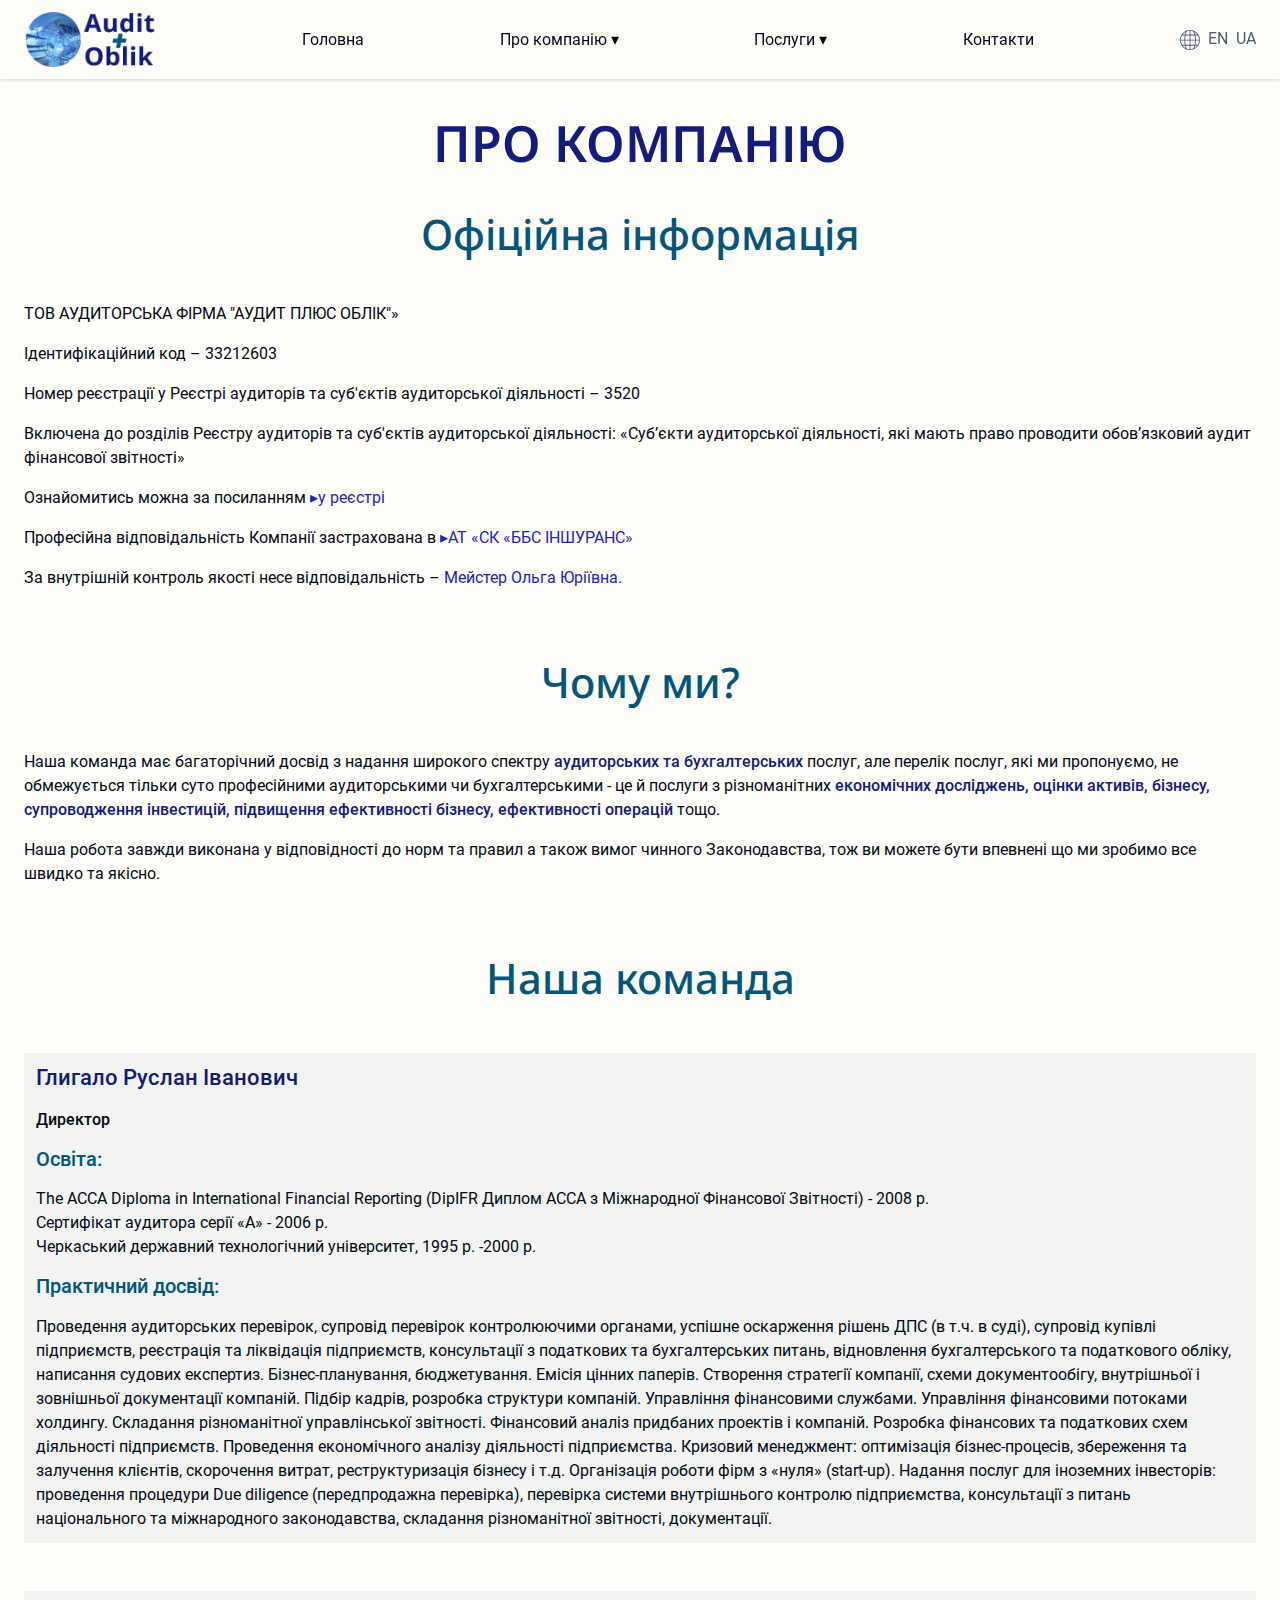
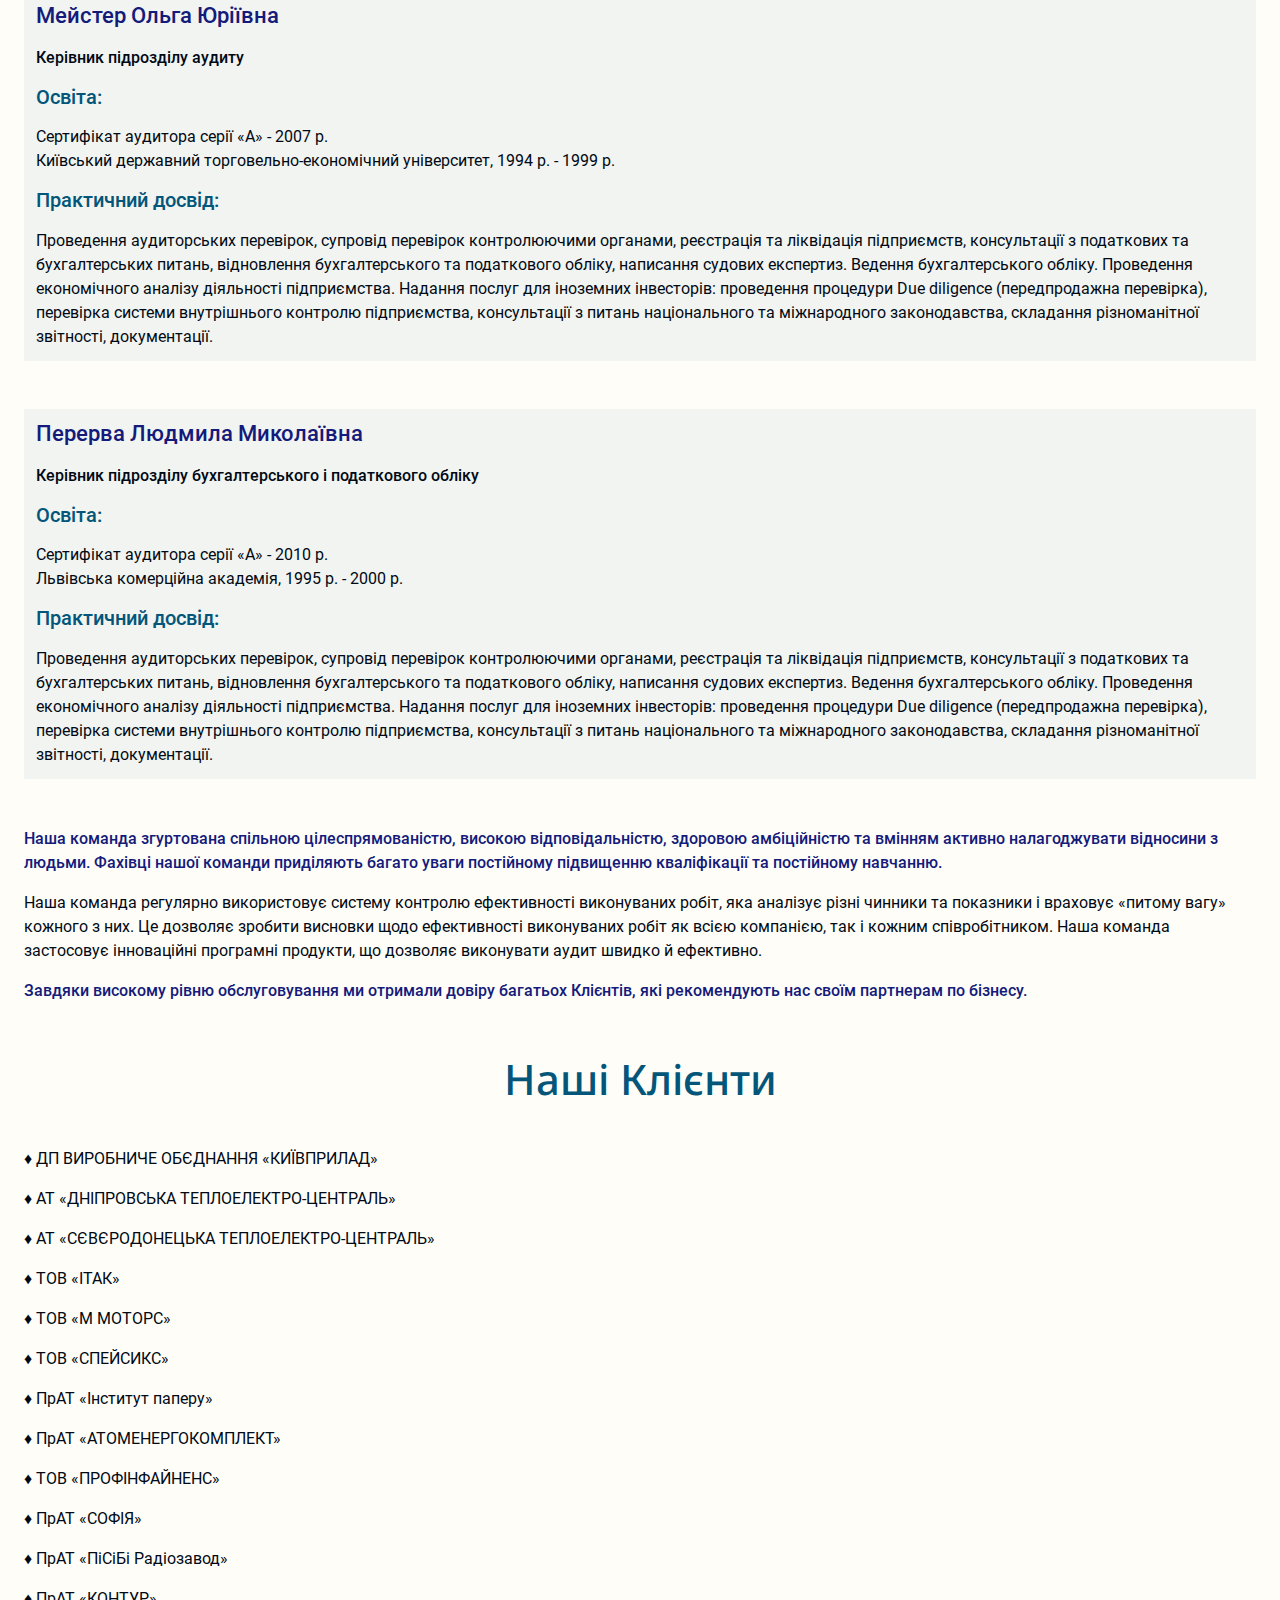
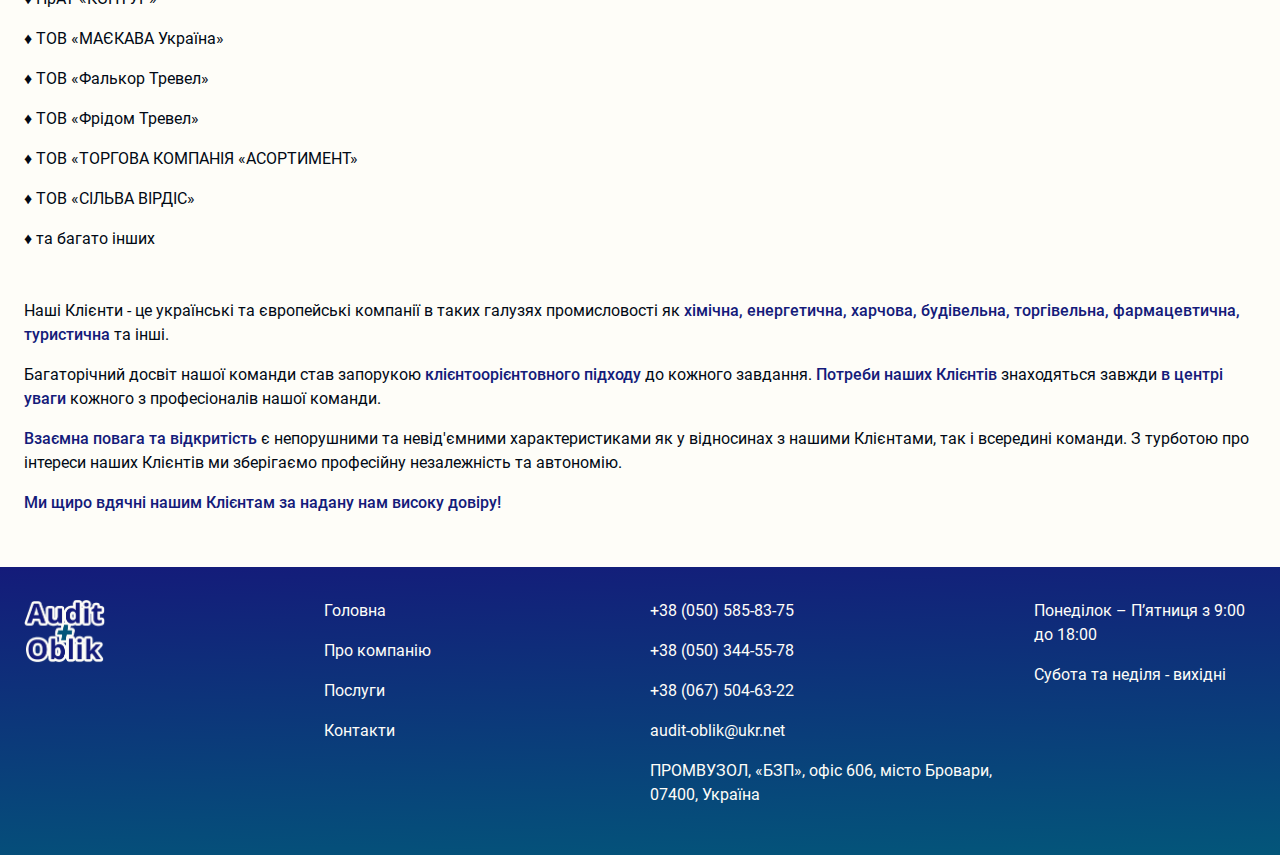
==== company-page.html @ cae389e5 "test" ====
<!DOCTYPE html>
<html lang="uk">

<head>
  <meta charset="UTF-8">
  <meta name="viewport" content="width=device-width, initial-scale=1.0">
  <title>Audit Plus Oblik</title>
  <!-- Styles -->
  <link rel="icon" type="image/png" href="favicon-96x96.png" sizes="96x96">
  <link rel="icon" type="image/svg+xml" href="favicon.svg">
  <link rel="shortcut icon" href="favicon.ico">
  <link rel="apple-touch-icon" sizes="180x180" href="apple-touch-icon.png">
  <link rel="manifest" href="site.webmanifest">
  <link rel="stylesheet" href="./css/main.min.css">
</head>

<body>
  <header class="header">
    <div class="container">
      <div class="header__container">
        <nav class="header__nav">

          <a href="/">
            <img class="header__logo" src="./images/logo.png" alt="Логотип аудиторської компанії">
          </a>

          <ul class="header__menu">
            <li class="header__dropdown"><a class="link" href="index.html">Головна</a></li>
            <li class="header__dropdown"><a class="link" href="company-page.html">Про компанію &blacktriangledown;</a>
              <ul class="header__sub-menu">
                <li class="header__dropdown--level1"><a class="link__sub-menu" href="index.html#whywe-section">Чому
                    ми?</a></li>
                <li class="header__dropdown--level1"><a class="link__sub-menu" href="index.html#team-section">Наша
                    команда</a>
                </li>
                <!-- <li><a href="#">Акредитації та статуси</a></li> -->
                <li class="header__dropdown--level1"><a class="link__sub-menu" href="index.html#customers-section">Наші
                    клієнти</a></li>
                <!-- <li><a href="#">Відгуки</a></li> -->
              </ul>
            </li>
            <li class="header__dropdown"><a class="link" href="index.html#services-section">Послуги
                &blacktriangledown;</a>
              <ul class="header__sub-menu">
                <li class="header__dropdown header__dropdown--level1"><a class="link__sub-menu"
                    href="services-page.html#audit">Аудиторські
                    послуги &blacktriangledown;</a>
                  <ul class="header__sub-menu header__sub-menu--level1">
                    <li class="header__dropdown--level1"><a class="link__sub-menu"
                        href="services-page.html#audit1">Ініціативний аудит</a></li>
                    <li class="header__dropdown--level1"><a class="link__sub-menu"
                        href="services-page.html#audit2">Обов’язковий аудит</a></li>
                    <li class="header__dropdown--level1"><a class="link__sub-menu"
                        href="services-page.html#audit3">Податковий аудит</a></li>
                    <li class="header__dropdown--level1"><a class="link__sub-menu"
                        href="services-page.html#audit4">Огляд
                        фінансової
                        звітності</a></li>
                    <li class="header__dropdown--level1"><a class="link__sub-menu"
                        href="services-page.html#audit5">Завдання з погоджених
                        процедур</a>
                    </li>
                    <li class="header__dropdown--level1"><a class="link__sub-menu"
                        href="services-page.html#audit6">Трансформація за МСФЗ</a>
                    </li>
                    <li class="header__dropdown--level1"><a class="link__sub-menu" href="services-page.html#audit7">DUE
                        DELIGENCE</a></li>
                  </ul>
                </li>
                <li class="header__dropdown header__dropdown--level1"><a class="link__sub-menu"
                    href="services-page.html#related">Супутні
                    послуги</a></li>
                <li class="header__dropdown header__dropdown--level1"><a class="link__sub-menu"
                    href="services-page.html#consulting">Консалтингові
                    послуги &blacktriangledown;</a>
                  <ul class="header__sub-menu header__sub-menu--level1">
                    <li class="header__dropdown--level1"><a class="link__sub-menu"
                        href="services-page.html#consulting1">Управлінський консалтинг</a>
                    </li>
                    <li class="header__dropdown--level1"><a class="link__sub-menu"
                        href="services-page.html#consulting2">Бухгалтерській та податковий
                        консалтинг</a></li>
                  </ul>
                </li>
              </ul>
            </li>
            <li class="header__dropdown"><a class="link" href="index.html#contact-section">Контакти</a></li>
          </ul>
        </nav>
        <div class="header__icons">
          <svg width="20" height="20">
            <use href="./images/icons.svg#icon-earth"> </use>
          </svg>
          <a class="link link__lang" href="#">EN</a>
          <a class="link link__lang" href="#">UA</a>
        </div>
        <button class="header__burger menu-btn-open" type="button">
          <svg width="24" height="24">
            <use href="./images/icons.svg#icon-burger-menu"></use>
          </svg>
        </button>
        <div class="mobile-menu">
          <!-- <img class="mobile-menu__image" src="./images/burger_image-6.png" alt="Бухгалтерські принадлежності"> -->
          <button class="mobile-menu__btn-close menu-btn-close" type="button">
            <svg width="12" height="12">
              <use href="./images/icons.svg#icon-close"></use>
            </svg>
          </button>
          <a href="#">
            <img class="mobile-menu__logo" src="./images/logo.png" alt="Логотип аудиторської компанії">
          </a>
          <div class="mobile-menu__icons">
            <svg width="16" height="16">
              <use href="./images/icons.svg#icon-earth"> </use>
            </svg>
            <a class="link__lang" href="#">EN</a>
            <a class="link__lang" href="#">UA</a>
          </div>
          <ul class="mobile-menu__list">
            <li class="mobile-menu__dropdown"><a class="link__mobile menu-btn-close1" href="index.html">Головна</a></li>
            <!-- <li class="mobile-menu__dropdown"><a class="link__mobile">Про компанію
                &blacktriangledown;</a> </li> -->
            <li class="mobile-menu__dropdown--level1"><a class="link__mobile menu-btn-close2"
                href="company-page.html">Офіційна
                інформація</a></li>
            <li class="mobile-menu__dropdown--level1"><a class="link__mobile menu-btn-close3"
                href="index.html#whywe-section">Чому
                ми?</a></li>
            <li class="mobile-menu__dropdown--level1"><a class="link__mobile menu-btn-close4"
                href="index.html#team-section">Наша
                команда</a></li>
            <!-- <li><a href="#">Акредитації та статуси</a></li> -->
            <li class="mobile-menu__dropdown--level1"><a class="link__mobile menu-btn-close5"
                href="index.html#customers-section">Наші
                клієнти</a></li>
            <!-- <li><a href="#">Відгуки</a></li> -->
            <!-- <li class="mobile-menu__dropdown"><a class="link__mobile">Послуги &blacktriangledown;</a>
            </li> -->
            <li class="mobile-menu__dropdown mobile-menu__dropdown--level1"><a class="link__mobile menu-btn-close6"
                href="index.html#services-section">Наші послуги</a></li>
            <!-- <li class="mobile-menu__dropdown mobile-menu__dropdown--level1"><a class="link__mobile">Аудиторські
                послуги &blacktriangledown;</a>
            </li> -->

            <li class="mobile-menu__dropdown--level1"><a class="link__mobile menu-btn-close7"
                href="services-page.html#audit1">Ініціативний аудит</a>
            </li>
            <li class="mobile-menu__dropdown--level1"><a class="link__mobile menu-btn-close8"
                href="services-page.html#audit2">Обов’язковий аудит</a>
            </li>
            <li class="mobile-menu__dropdown--level1"><a class="link__mobile menu-btn-close9"
                href="services-page.html#audit3">Податковий аудит</a>
            </li>
            <li class="mobile-menu__dropdown--level1"><a class="link__mobile menu-btn-close10"
                href="services-page.html#audit4">Огляд фінансової
                звітності</a>
            </li>
            <li class="mobile-menu__dropdown--level1"><a class="link__mobile menu-btn-close11"
                href="services-page.html#audit5">Завдання з погоджених
                процедур</a>
            </li>
            <li class="mobile-menu__dropdown--level1"><a class="link__mobile menu-btn-close12"
                href="services-page.html#audit6">Трансформація за
                МСФЗ</a>
            </li>
            <li class="mobile-menu__dropdown--level1"><a class="link__mobile menu-btn-close13"
                href="services-page.html#audit7">DUE DELIGENCE</a></li>
            <li class="mobile-menu__dropdown mobile-menu__dropdown--level1"><a class="link__mobile menu-btn-close14"
                href="services-page.html#related">Супутні
                послуги</a></li>
            <!-- <li class="mobile-menu__dropdown mobile-menu__dropdown--level1"><a class="link__mobile">Консалтингові
                послуги &blacktriangledown;</a></li> -->

            <li class="mobile-menu__dropdown--level1"><a class="link__mobile menu-btn-close15"
                href="services-page.html#consulting1">Управлінський
                консалтинг</a>
            </li>
            <li class="mobile-menu__dropdown--level1"><a class="link__mobile menu-btn-close16"
                href="services-page.html#consulting2">Бухгалтерській та
                податковий
                консалтинг</a></li>
            <li class="mobile-menu__dropdown"><a class="link__mobile menu-btn-close17"
                href="index.html#contact-section">Контакти</a>
            </li>
            <!-- <li class="mobile-menu__image-container ">
              <img class="mobile-menu__image" src="./images/burger_image.png" alt="Бухгалтерське приладдя">
            </li> -->
          </ul>
        </div>
      </div>
    </div>
  </header>
  <main>
    <section class="company-page">
      <div class="container">
        <h1 class="text-centered company-page__title--h1">ПРО КОМПАНІЮ</h1>
        <h2 class="text-centered text-FW500">Офіційна інформація</h2>
        <p>ТОВ АУДИТОРСЬКА ФІРМА "АУДИТ ПЛЮС ОБЛІК"»</p>
        <p>Ідентифікаційний код – 33212603</p>
        <p>Номер реєстрації у Реєстрі аудиторів та суб'єктів аудиторської діяльності – <span>3520</span></p>
        <p>Включена до розділів Реєстру аудиторів та суб'єктів аудиторської діяльності:
          «Суб’єкти аудиторської діяльності, які мають право проводити обов’язковий аудит фінансової звітності»
        </p>
        <p>Ознайомитись можна за посиланням <a class="text-accent--link" target="_blank"
            href="https://register.apob.org.ua/uk/search">&blacktriangleright;у реєстрі</a></p>
        <p>Професійна відповідальність Компанії застрахована в <a class="text-accent--link" target="_blank"
            href="./images/insurance.png">&blacktriangleright;АТ «СК «ББС ІНШУРАНС»</a></p>
        <p>За внутрішній контроль якості несе відповідальність – <a class="text-accent--link"
            href="company-page.html#team2">Мейстер Ольга Юріївна.</a></p>

        <h2 class="text-centered text-FW500 company-page__title">Чому ми?</h2>
        <p> Наша команда має багаторічний досвід з надання широкого спектру <span
            class="text-brand text-FW500">аудиторських та
            бухгалтерських</span> послуг, але перелік послуг, які ми пропонуємо, не обмежується тільки суто професійними
          аудиторськими чи бухгалтерськими - це й
          послуги з
          різноманітних <span class="text-brand text-FW500">економічних досліджень, оцінки активів, бізнесу,
            супроводження
            інвестицій, підвищення
            ефективності бізнесу, ефективності операцій</span> тощо.</p>
        <p>Наша робота завжди виконана у відповідності до норм та правил а також вимог чинного Законодавства, тож
          ви
          можете бути
          впевнені що ми зробимо все швидко та якісно.</p>

        <h2 class="text-centered text-FW500 company-page__title text-nomargin">Наша команда</h2>
        <ul>
          <li class="company-page__list" id="team1">
            <article class="company-page__card">
              <h3 class="text-left">Глигало Руслан Іванович</h3>
              <p class="text-FW500">Директор</p>
              <h4 class="text-left">Освіта:</h4>
              <p>The ACCA Diploma in International Financial Reporting (DipIFR Диплом
                ACCA з Міжнародної Фінансової
                Звітності) - 2008 р.<br>
                Сертифікат аудитора серії «А» - 2006 р.<br>
                Черкаський державний технологічний університет, 1995 р. -2000 р.
              </p>
              <h4 class="text-left">Практичний досвід:</h4>
              <p class="text-nomargin">Проведення аудиторських перевірок, супровід перевірок контролюючими органами,
                успішне оскарження рішень
                ДПС (в т.ч. в
                суді), супровід купівлі підприємств, реєстрація та ліквідація підприємств, консультації з податкових та
                бухгалтерських
                питань, відновлення бухгалтерського та податкового обліку, написання судових експертиз.
                Бізнес-планування, бюджетування. Емісія цінних паперів. Створення стратегії компанії, схеми
                документообігу, внутрішньої
                і зовнішньої документації компаній. Підбір кадрів, розробка структури компаній. Управління фінансовими
                службами.
                Управління фінансовими потоками холдингу. Складання різноманітної управлінської звітності. Фінансовий
                аналіз придбаних
                проектів і компаній. Розробка фінансових та податкових схем діяльності підприємств. Проведення
                економічного аналізу
                діяльності підприємства.
                Кризовий менеджмент: оптимізація бізнес-процесів, збереження та залучення клієнтів, скорочення витрат,
                реструктуризація
                бізнесу і т.д. Організація роботи фірм з «нуля» (start-up).
                Надання послуг для іноземних інвесторів: проведення процедури Due diligence (передпродажна перевірка),
                перевірка системи
                внутрішнього контролю підприємства, консультації з питань національного та міжнародного законодавства,
                складання
                різноманітної звітності, документації.
              </p>
            </article>
          </li>
          <li class="company-page__list" id="team2">
            <article class="company-page__card">
              <h3 class="text-left">Мейстер Ольга Юріївна</h3>
              <p class="text-FW500">Керівник підрозділу аудиту</p>
              <h4 class="text-left">Освіта:</h4>
              <p>Сертифікат аудитора серії «А» - 2007 р.<br>
                Київський державний торговельно-економічний університет, 1994 р. - 1999 р.</p>
              <h4 class="text-left">Практичний досвід:</h4>
              <p class="text-nomargin">Проведення аудиторських перевірок, супровід перевірок контролюючими органами,
                реєстрація та ліквідація
                підприємств,
                консультації з податкових та бухгалтерських питань, відновлення бухгалтерського та податкового обліку,
                написання судових
                експертиз. Ведення бухгалтерського обліку. Проведення економічного аналізу діяльності підприємства.
                Надання послуг для
                іноземних інвесторів: проведення процедури Due diligence (передпродажна перевірка), перевірка системи
                внутрішнього
                контролю підприємства, консультації з питань національного та міжнародного законодавства, складання
                різноманітної
                звітності, документації.</p>
            </article>
          </li>
          <li class="company-page__list" id="team3">
            <article class="company-page__card">
              <h3 class="text-left">Перерва Людмила Миколаївна</h3>
              <p class="text-FW500">Керівник підрозділу бухгалтерського і податкового
                обліку
              </p>
              <h4 class="text-left">Освіта:</h4>
              <p>Сертифікат аудитора серії «А» - 2010 р.<br>
                Львівська комерційна академія, 1995 р. - 2000 р.
              </p>
              <h4 class="text-left">Практичний досвід:</h4>
              <p class="text-nomargin">Проведення аудиторських перевірок, супровід перевірок контролюючими органами,
                реєстрація та ліквідація
                підприємств,
                консультації з податкових та бухгалтерських питань, відновлення бухгалтерського та податкового обліку,
                написання судових
                експертиз. Ведення бухгалтерського обліку. Проведення економічного аналізу діяльності підприємства.
                Надання послуг для
                іноземних інвесторів: проведення процедури Due diligence (передпродажна перевірка), перевірка системи
                внутрішнього
                контролю підприємства, консультації з питань національного та міжнародного законодавства, складання
                різноманітної
                звітності, документації.</p>
            </article>
          </li>
        </ul>
        <p class="company-page__text"> <span class="text-brand text-FW500">Наша команда
            згуртована спільною
            цілеспрямованістю,
            високою відповідальністю, здоровою амбіційністю та
            вмінням активно
            налагоджувати відносини з людьми. Фахівці нашої команди приділяють багато уваги постійному підвищенню
            кваліфікації та
            постійному навчанню.</span></p>
        <p>Наша команда регулярно використовує систему контролю ефективності виконуваних робіт, яка аналізує різні
          чинники та
          показники і враховує «питому вагу» кожного з них. Це дозволяє зробити висновки щодо ефективності виконуваних
          робіт як
          всією компанією, так і кожним співробітником.
          Наша команда застосовує інноваційні програмні продукти, що дозволяє виконувати аудит швидко й ефективно.
        </p>
        <p class="text-nomargin"><span class="text-brand text-FW500">Завдяки високому рівню обслуговування ми отримали
            довіру багатьох
            Клієнтів, які рекомендують нас своїм
            партнерам по
            бізнесу. </span></p>

        <h2 class="text-centered text-FW500 company-page__title" id="customers">Наші Клієнти</h2>
        <div class="company-page__customers">
          <p>&diams; ДП ВИРОБНИЧЕ ОБЄДНАННЯ «КИЇВПРИЛАД»</p>
          <p>&diams; АТ «ДНІПРОВСЬКА ТЕПЛОЕЛЕКТРО-ЦЕНТРАЛЬ»</p>
          <p>&diams; АТ «СЄВЄРОДОНЕЦЬКА ТЕПЛОЕЛЕКТРО-ЦЕНТРАЛЬ»</p>
          <p>&diams; ТОВ «ІТАК»</p>
          <p>&diams; ТОВ «М МОТОРС»</p>
          <p>&diams; ТОВ «СПЕЙСИКС»</p>
          <p>&diams; ПрАТ «Інститут паперу»</p>
          <p>&diams; ПрАТ «АТОМЕНЕРГОКОМПЛЕКТ»</p>
          <p>&diams; ТОВ «ПРОФІНФАЙНЕНС»</p>
          <p>&diams; ПрАТ «СОФІЯ»</p>
          <p>&diams; ПрАТ «ПіСіБі Радіозавод»</p>
          <p>&diams; ПрАТ «КОНТУР»</p>
          <p>&diams; ТОВ «МАЄКАВА Україна»</p>
          <p>&diams; ТОВ «Фалькор Тревел»</p>
          <p>&diams; ТОВ «Фрідом Тревел»</p>
          <p>&diams; ТОВ «ТОРГОВА КОМПАНІЯ «АСОРТИМЕНТ»</p>
          <p>&diams; ТОВ «СІЛЬВА ВІРДІС»</p>
          <p>&diams; та багато інших</p>
        </div>

        <p>Наші Клієнти - це українські та європейські компанії в таких галузях промисловості як <span
            class="text-brand text-FW500">хімічна, енергетична, харчова,
            будівельна, торгівельна, фармацевтична, туристична</span> та інші.</p>

        <p>Багаторічний досвіт нашої команди став запорукою <span class="text-brand text-FW500">клієнтоорієнтовного
            підходу</span> до
          кожного завдання. <span class="text-brand text-FW500">Потреби наших Клієнтів</span> знаходяться завжди <span
            class="text-brand text-FW500">в центрі уваги</span> кожного з професіоналів нашої команди.</p>
        <p><span class="text-brand text-FW500">Взаємна повага та відкритість</span> є непорушними та невід'ємними
          характеристиками як у відносинах з нашими Клієнтами, так і всередині команди. З турботою про інтереси наших
          Клієнтів ми зберігаємо професійну незалежність та автономію.</p>
        <p class="text-nomargin"><span class="text-brand text-FW500">Ми щиро вдячні нашим Клієнтам за надану нам
            високу довіру!</span></p>
      </div>
    </section>

  </main>

  <footer class="footer">
    <div class="container">
      <div class="footer__container">
        <nav class="footer__nav">
          <div class="footer__logo">
            <a href="/">
              <img class="footer__logo-image" src="./images/logo_footer.png" alt="Логотип аудиторської компанії">
            </a>
          </div>

          <ul class="footer__menu">
            <li class="footer__menu-link"><a class="link__footer" href="index.html">Головна</a> </li>
            <li class="footer__menu-link"><a class="link__footer" href="company-page.html">Про компанію</a></li>
            <li class="footer__menu-link"><a class="link__footer" href="index.html#services-section">Послуги</a></li>
            <li class="footer__menu-link"><a class="link__footer" href="index.html#contact-section">Контакти</a></li>
          </ul>
        </nav>
        <address class="footer__address">
          <div>
            <ul class="footer__address-list">
              <li>
                <a class="footer__address-link" href="tel:+380505858375">+38 (050) 585-83-75</a>
              </li>
              <li>
                <a class="footer__address-link" href="tel:+380503445578">+38 (050) 344-55-78</a>
              </li>
              <li>
                <a class="footer__address-link" href="tel:+380675046322">+38 (067) 504-63-22</a>
              </li>
              <li>
                <a class="footer__address-link" href="mailto:audit-oblik@ukr.net">audit-oblik@ukr.net</a>
              </li>
              <li>
                <a class="footer__address-link" href="https://maps.app.goo.gl/s3p2egviS4qhLYXk8"
                  target="_blank">ПРОМВУЗОЛ, «БЗП», офіс 606, місто Бровари, 07400, Україна</a>
              </li>
            </ul>
          </div>

          <div class="footer__address-info">
            <p class="footer__address-text footer__address-text--mobile">Понеділок – П’ятниця з 9:00 до 18:00</p>
            <p class="footer__address-text footer__address-text--mobile">Субота та неділя - вихідні</p>
          </div>
        </address>
        <!-- <img class="footer__bottles" srcset="./images/bottles.png 1x, ./images/bottles@2x.png 2x"
          src="./images/bottles.png" alt="Флакони"> -->
      </div>
    </div>

  </footer>

  <script src="./js/mobile-menu.js"></script>
</body>

</html>
---- css/main.min.css ----
@font-face{font-display:swap;font-family:"Roboto";font-style:normal;font-weight:300;src:url("../fonts/roboto-v32-cyrillic_latin-300.woff2") format("woff2")}@font-face{font-display:swap;font-family:"Roboto";font-style:normal;font-weight:400;src:url("../fonts/roboto-v32-cyrillic_latin-regular.woff2") format("woff2")}@font-face{font-display:swap;font-family:"Roboto";font-style:normal;font-weight:500;src:url("../fonts/roboto-v32-cyrillic_latin-500.woff2") format("woff2")}@font-face{font-display:swap;font-family:"Roboto";font-style:normal;font-weight:700;src:url("../fonts/roboto-v32-cyrillic_latin-700.woff2") format("woff2")}@font-face{font-display:swap;font-family:"Noto Sans";font-style:normal;font-weight:400;src:url("../fonts/noto-sans-v38-cyrillic_latin-regular.woff2") format("woff2")}@font-face{font-display:swap;font-family:"Noto Sans";font-style:normal;font-weight:500;src:url("../fonts/noto-sans-v38-cyrillic_latin-500.woff2") format("woff2")}@font-face{font-display:swap;font-family:"Noto Sans";font-style:normal;font-weight:600;src:url("../fonts/noto-sans-v38-cyrillic_latin-600.woff2") format("woff2")}@font-face{font-display:swap;font-family:"Noto Sans";font-style:normal;font-weight:700;src:url("../fonts/noto-sans-v38-cyrillic_latin-700.woff2") format("woff2")}@font-face{font-display:swap;font-family:"Noto Sans";font-style:normal;font-weight:800;src:url("../fonts/noto-sans-v38-cyrillic_latin-800.woff2") format("woff2")}@font-face{font-display:swap;font-family:"Noto Sans";font-style:normal;font-weight:900;src:url("../fonts/noto-sans-v38-cyrillic_latin-900.woff2") format("woff2")}.text-FW500{font-weight:500}.text-FW500__centered{font-weight:500;text-align:center}.text-centered{text-align:center}.text-left{text-align:left}.text-brand{color:var(--color-brand)}.text-accent{color:var(--color-accent)}.text-accent--link{color:var(--color-accent);text-decoration:none}.text-accent--link:hover{font-weight:500}.text-nomargin{margin:0}:root{--color-primary-dark: #010915;--color-primary-light: #fefdf8;--color-brand: #141b7a;--color-brand-secondary: #03567a;--color-secondary-dark: #785b1f;--color-secondary-light: #bd8e31;--color-accent: #1d25b6}.visually-hidden{position:absolute;left:-10000px;top:auto;width:1px;height:1px;overflow:hidden}.is-scroll-disabled{overflow:hidden}body{color:var(--color-primary-dark);background-color:var(--color-primary-light);font-family:"Roboto",sans-serif;font-size:18px;font-weight:400;line-height:1.5;margin:0}@media screen and (max-width: 1280px){body{font-size:16px}}*,*::before,*::after{-webkit-box-sizing:border-box;box-sizing:border-box}h1,h2,h3,h4,h5,h6,p{margin-top:0}img{display:block;height:auto;-o-object-fit:cover;object-fit:cover}a{display:inline-block}address{font-style:normal}ul{margin:0;padding:0;list-style-type:none}h1{font-family:Noto Sans,sans-serif;color:var(--color-brand);font-size:72px;font-weight:700;line-height:1.24;letter-spacing:.05em;text-shadow:8px 2px 10px var(--color-primary-light)}@media screen and (max-width: 1280px){h1{font-size:64px;letter-spacing:normal}}@media screen and (max-width: 768px){h1{font-size:48px;letter-spacing:normal}}@media screen and (max-width: 480px){h1{font-size:40px;letter-spacing:normal}}h2{font-family:Noto Sans,sans-serif;color:var(--color-brand-secondary);font-size:48px;font-weight:400;line-height:1.24;margin-bottom:1em}@media screen and (max-width: 1280px){h2{font-size:42px}}@media screen and (max-width: 768px){h2{font-size:32px}}@media screen and (max-width: 480px){h2{font-size:26px}}h3{color:var(--color-brand);font-size:22px;font-weight:500;line-height:1.17;text-align:center;margin-bottom:.8em}@media screen and (max-width: 480px){h3{font-size:20px}}h4{color:var(--color-brand-secondary);font-size:20px;font-weight:500;line-height:1.17;text-align:center;margin-bottom:.8em}@media screen and (max-width: 480px){h4{font-size:18px}}.contact-section{padding:52px 0}@media screen and (max-width: 768px){.contact-section{padding:52px 0 0}}.contact-section__container{display:-webkit-box;display:-ms-flexbox;display:flex;gap:24px}@media screen and (max-width: 768px){.contact-section__container{-webkit-box-orient:vertical;-webkit-box-direction:normal;-ms-flex-direction:column;flex-direction:column}}.contact-section__form{-ms-flex-preferred-size:calc((100% - 24px)/2);flex-basis:calc((100% - 24px)/2)}.contact-section__title{margin-bottom:1.4em}.contact-section__form-field{margin-bottom:24px}.contact-section__button{display:block;margin:0 auto;margin-bottom:0}.contact-section__map{-ms-flex-preferred-size:calc((100% - 24px)/2);flex-basis:calc((100% - 24px)/2);border-radius:16px;border:none}@media screen and (max-width: 1280px){.contact-section__map{margin:auto;width:320px;height:534px}}@media screen and (max-width: 768px){.contact-section__map{margin:0 -24px;width:auto;height:232px;-ms-flex-preferred-size:auto;flex-basis:auto}}.container{width:100%;max-width:1288px;margin:0 auto;padding:0 24px}.company-page{margin-top:112px;margin-bottom:52px}.company-page__title{padding-top:1.2em}.company-page__title--h1{font-size:56px;font-weight:600;letter-spacing:normal}@media screen and (max-width: 1280px){.company-page__title--h1{font-size:50px}}@media screen and (max-width: 768px){.company-page__title--h1{font-size:38px}}@media screen and (max-width: 480px){.company-page__title--h1{font-size:32px}}.company-page__list,.company-page__text{padding-top:48px}@media screen and (max-width: 768px){.company-page__list,.company-page__text{padding-top:32px}}.company-page__card{padding:12px;background-color:rgba(3,86,122,.05)}.company-page__customers{margin-bottom:48px}@media screen and (max-width: 768px){.company-page__customers{margin-bottom:32px}}.customers-section{padding-top:52px}.customers-section__title{margin-bottom:1.4em}.customers-section__container{overflow:hidden}.customers-section__slide{height:100px;border-radius:12px;margin-bottom:4px;background-color:rgba(3,86,122,.05);-webkit-box-shadow:0 2px 2px 0 rgba(0,0,0,.2);box-shadow:0 2px 2px 0 rgba(0,0,0,.2)}.customers-section__slide:hover{background-color:rgba(3,86,122,.08);-webkit-box-shadow:0 8px 16px 0 rgba(24,24,23,.08);box-shadow:0 8px 16px 0 rgba(24,24,23,.08);-webkit-transform:scale(1.01);-ms-transform:scale(1.01);transform:scale(1.01)}.customers-section__card{padding-top:12px;color:var(--color-brand);margin-top:0}@media screen and (max-width: 1280px){.customers-section__card{font-size:18px}}.customers-section__text{display:-webkit-box;display:-ms-flexbox;display:flex;-webkit-box-align:start;-ms-flex-align:start;align-items:flex-start;gap:24px;padding-top:3em}@media screen and (max-width: 768px){.customers-section__text{padding-top:2em;-webkit-box-orient:vertical;-webkit-box-direction:reverse;-ms-flex-direction:column-reverse;flex-direction:column-reverse;-webkit-box-align:center;-ms-flex-align:center;align-items:center}}.customers-section__link{display:-webkit-box;display:-ms-flexbox;display:flex;-webkit-box-align:center;-ms-flex-align:center;align-items:center;font-size:22px;gap:8px;line-height:1.33;fill:var(--color-accent);-ms-flex-negative:0;flex-shrink:0;text-decoration:none;-webkit-transition:font-weight .2s;transition:font-weight .2s}.customers-section__link:hover{font-weight:500}@media screen and (max-width: 768px){.customers-section__link{-webkit-box-pack:center;-ms-flex-pack:center;justify-content:center}}.footer{padding:32px 0;background:linear-gradient(178deg, var(--color-brand), var(--color-brand-secondary))}.footer__container{display:-webkit-box;display:-ms-flexbox;display:flex;gap:20px}@media screen and (max-width: 768px){.footer__container{-webkit-box-orient:vertical;-webkit-box-direction:normal;-ms-flex-direction:column;flex-direction:column;text-align:center}}.footer__logo-image{max-height:72px}@media screen and (max-width: 1280px){.footer__logo-image{max-height:64px}}@media screen and (max-width: 768px){.footer__logo-image{max-height:48px}}.footer__logo,.footer__menu{-webkit-box-flex:1;-ms-flex-positive:1;flex-grow:1}.footer__nav,.footer__address{display:-webkit-box;display:-ms-flexbox;display:flex;gap:20px;-ms-flex-preferred-size:50%;flex-basis:50%}@media screen and (max-width: 768px){.footer__nav,.footer__address{-webkit-box-orient:vertical;-webkit-box-direction:normal;-ms-flex-direction:column;flex-direction:column}}@media screen and (max-width: 768px){.footer__address{gap:0}}.footer__menu-link{margin-bottom:16px}@media screen and (max-width: 768px){.footer__menu-link{margin-bottom:8px}}.footer__menu-link:last-child{margin-bottom:0}.footer__address-list,.footer__address-info{-webkit-box-flex:1;-ms-flex-positive:1;flex-grow:1}.footer__address-link,.footer__address-text{color:var(--color-primary-light);font-size:16px;margin-bottom:16px}@media screen and (max-width: 768px){.footer__address-link,.footer__address-text{font-size:14px;margin-bottom:8px}}.footer__address-link{text-decoration:none;-webkit-transition:color .2s;transition:color .2s}.footer__address-link:hover{font-weight:500;color:var(--color-secondary-light)}.header{z-index:2;position:fixed;top:0;left:0;right:0;padding:12px 0;-webkit-backdrop-filter:blur(1px);backdrop-filter:blur(1px);background-color:rgba(254,253,248,.85);-webkit-box-shadow:0 2px 2px 0 rgba(0,0,0,.1);box-shadow:0 2px 2px 0 rgba(0,0,0,.1)}@media screen and (max-width: 768px){.header{-webkit-backdrop-filter:none;backdrop-filter:none}}.header__container,.header__nav{display:-webkit-box;display:-ms-flexbox;display:flex;-webkit-box-align:center;-ms-flex-align:center;align-items:center;gap:40px}@media screen and (max-width: 1280px){.header__container,.header__nav{gap:10px}}@media screen and (max-width: 768px){.header__container,.header__nav{gap:32px}}.header__nav{-webkit-box-flex:1;-ms-flex-positive:1;flex-grow:1}.header__logo{max-width:132px}@media screen and (max-width: 768px){.header__logo{max-width:116px}}.header__menu{display:-webkit-box;display:-ms-flexbox;display:flex;-webkit-box-pack:center;-ms-flex-pack:center;justify-content:center;gap:48px;-webkit-box-flex:1;-ms-flex-positive:1;flex-grow:1}@media screen and (max-width: 1280px){.header__menu{-webkit-box-pack:space-evenly;-ms-flex-pack:space-evenly;justify-content:space-evenly;gap:0}}@media screen and (max-width: 768px){.header__menu{display:none}}.header__dropdown{position:relative;float:left}.header__dropdown:hover>.header__sub-menu{display:initial;-webkit-transition:display 1s;transition:display 1s}.header__sub-menu{display:none;position:absolute;left:0;top:100%;width:226px;line-height:2;font-size:16px;padding:16px 0px 4px 10px;border:1px solid rgba(0,0,0,.1);border-radius:8px;background-color:rgba(254,253,248,.9);-webkit-box-shadow:0 2px 2px 0 rgba(0,0,0,.2);box-shadow:0 2px 2px 0 rgba(0,0,0,.2);-webkit-transition:display 1s;transition:display 1s}.header__dropdown--level1{width:100%}.header__sub-menu--level1{left:212px;top:0}@media screen and (max-width: 1280px){.header__sub-menu--level1{left:-234px}}.header__icons{display:-webkit-box;display:-ms-flexbox;display:flex;-webkit-box-align:center;-ms-flex-align:center;align-items:center;gap:8px;fill:rgba(1,28,68,.7215686275)}@media screen and (max-width: 480px){.header__icons{display:none}}.header__burger{display:none}@media screen and (max-width: 768px){.header__burger{display:block;background-color:rgba(0,0,0,0);border:none;padding:0;fill:var(--color-brand);width:24px;height:24px}}.hero-section{padding:120px 0px 126px 220px;background-image:linear-gradient(89.38deg, rgba(254, 253, 248, 0.9), rgba(254, 253, 248, 0.850898) 41.31%, rgba(254, 253, 248, 0.193204) 58.65%, rgba(254, 253, 248, 0) 72.78%),url(../images/hero-section-background.jpg);-webkit-box-shadow:0 2px 10px 0 rgba(222,221,221,.8);box-shadow:0 2px 10px 0 rgba(222,221,221,.8);background-repeat:no-repeat;background-position:center top;background-size:cover}@media screen and (max-width: 1280px){.hero-section{padding:120px 0px 142px 152px}}@media screen and (max-width: 768px){.hero-section{padding:120px 0px 72px 0px;text-align:center}}@media screen and (max-width: 480px){.hero-section{padding:120px 0px 36px 0px;text-align:center}}.hero-section__text{margin-top:32px;font-size:14px;max-width:292px}@media screen and (max-width: 768px){.hero-section__text{text-align:center;font-size:12px;margin:16px auto}}.mobile-menu{display:none}@media screen and (max-width: 768px){.mobile-menu{display:block;position:fixed;top:0;left:0;z-index:2;width:100%;height:100%;padding:16px 24px;background-color:var(--color-primary-light);-webkit-transform:translatex(100%);-ms-transform:translatex(100%);transform:translatex(100%);-webkit-transition:-webkit-transform .3s;transition:-webkit-transform .3s;transition:transform .3s;transition:transform .3s, -webkit-transform .3s;overflow:auto}.mobile-menu.is-open{-webkit-transform:translatex(0);-ms-transform:translatex(0);transform:translatex(0)}.mobile-menu__image-container{display:-webkit-box;display:-ms-flexbox;display:flex;-webkit-box-pack:end;-ms-flex-pack:end;justify-content:flex-end}.mobile-menu__image{opacity:.9;max-width:112px}.mobile-menu__btn-close{position:absolute;top:16px;right:20px;padding:0;display:inline-block;stroke:var(--color-primary-dark);background-color:rgba(0,0,0,0);fill:rgba(0,0,0,0);border:none;cursor:pointer}.mobile-menu__logo{max-width:116px}.mobile-menu__list{display:-webkit-box;display:-ms-flexbox;display:flex;-webkit-box-orient:vertical;-webkit-box-direction:normal;-ms-flex-direction:column;flex-direction:column;gap:16px;margin:24px 0 16px}.mobile-menu__dropdown--level1{margin-left:12px}.mobile-menu__icons{margin-top:12px;display:-webkit-box;display:-ms-flexbox;display:flex;-webkit-box-align:center;-ms-flex-align:center;align-items:center;gap:8px;fill:rgba(1,28,68,.7215686275)}}.backdrop{position:fixed;top:0;left:0;right:0;bottom:0;background-color:rgba(49,38,26,.4);display:-webkit-box;display:-ms-flexbox;display:flex;-webkit-box-align:center;-ms-flex-align:center;align-items:center;-webkit-box-pack:center;-ms-flex-pack:center;justify-content:center;padding:20px;z-index:2;-webkit-transition:opacity .3s,visibility .3s;transition:opacity .3s,visibility .3s}.backdrop.is-hidden{opacity:0;visibility:hidden;pointer-events:none}.modal{position:relative;width:100%;max-width:880px;height:100%;max-height:880px;padding:64px 128px;background-color:var(--color-primary-light);border-radius:32px;overflow-y:auto}@media screen and (max-width: 768px){.modal{padding:64px 64px 48px}}@media screen and (max-width: 480px){.modal{padding:64px 24px 48px}}.modal__btn-close{position:absolute;top:40px;right:40px;padding:0;display:inline-block;stroke:var(--color-primary-dark);border:none;background-color:rgba(0,0,0,0);fill:rgba(0,0,0,0);cursor:pointer}@media screen and (max-width: 480px){.modal__btn-close{top:24px;right:24px}}.modal__form-field{margin-bottom:24px}.modal__button{display:block;margin:0 auto;margin-bottom:0}.services-page{margin-top:112px;margin-bottom:52px}.services-page__title{padding-top:2em}.services-page__title--h1{font-size:56px;font-weight:600;letter-spacing:normal}@media screen and (max-width: 1280px){.services-page__title--h1{font-size:50px}}@media screen and (max-width: 768px){.services-page__title--h1{font-size:38px}}@media screen and (max-width: 480px){.services-page__title--h1{font-size:32px}}.services-page__title--h2{padding-top:1em}.services-page__list{margin-bottom:1em}.services-section{padding-top:52px}.services-section__title{margin-bottom:1.4em}.services-section__slider{display:-webkit-box;display:-ms-flexbox;display:flex;-webkit-box-align:center;-ms-flex-align:center;align-items:center;gap:24px}.services-section__container{overflow:hidden}.services-section__list{margin-bottom:32px}.services-section__text{display:-webkit-box;display:-ms-flexbox;display:flex;-webkit-box-align:start;-ms-flex-align:start;align-items:flex-start;gap:24px;margin:0 68px;padding-top:3em}@media screen and (max-width: 768px){.services-section__text{padding-top:2em;margin:0;-webkit-box-orient:vertical;-webkit-box-direction:reverse;-ms-flex-direction:column-reverse;flex-direction:column-reverse;-webkit-box-align:center;-ms-flex-align:center;align-items:center}}.services-section__link{display:-webkit-box;display:-ms-flexbox;display:flex;-webkit-box-align:center;-ms-flex-align:center;align-items:center;font-size:22px;gap:8px;line-height:1.33;fill:var(--color-accent);-ms-flex-negative:0;flex-shrink:0;text-decoration:none;-webkit-transition:font-weight .2s;transition:font-weight .2s}.services-section__link:hover{font-weight:500}@media screen and (max-width: 768px){.services-section__link{-webkit-box-pack:center;-ms-flex-pack:center;justify-content:center}}.team-section{padding-top:52px}.team-section__title{margin-bottom:1.4em}.team-section__list{display:-webkit-box;display:-ms-flexbox;display:flex;gap:56px;-ms-flex-wrap:wrap;flex-wrap:wrap;margin-bottom:3em}@media screen and (max-width: 1280px){.team-section__list{gap:48px}}@media screen and (max-width: 768px){.team-section__list{margin-bottom:2em;gap:16px;-webkit-box-orient:vertical;-webkit-box-direction:normal;-ms-flex-direction:column;flex-direction:column}}.team-section__item{-ms-flex-preferred-size:calc((100% - 112px)/3);flex-basis:calc((100% - 112px)/3)}@media screen and (max-width: 1280px){.team-section__item{-ms-flex-preferred-size:calc((100% - 96px)/3);flex-basis:calc((100% - 96px)/3)}}.team-section__image{max-width:442px;float:left;margin:0 40px 4px 0px;border-radius:12px;-webkit-box-shadow:0 2px 10px 0 rgba(222,221,221,.5);box-shadow:0 2px 10px 0 rgba(222,221,221,.5)}@media screen and (max-width: 1280px){.team-section__image{max-width:344px}}@media screen and (max-width: 768px){.team-section__image{display:block;gap:0px;width:100%;max-width:-webkit-fit-content;max-width:-moz-fit-content;max-width:fit-content;margin:0 0px 2em 0px}}.whywe-section{padding-top:52px}.whywe-section__image{max-width:442px;float:right;margin:0 0px 4px 40px;border-radius:12px;-webkit-box-shadow:0 2px 10px 0 rgba(222,221,221,.5);box-shadow:0 2px 10px 0 rgba(222,221,221,.5)}@media screen and (max-width: 1280px){.whywe-section__image{max-width:344px}}@media screen and (max-width: 768px){.whywe-section__image{display:none}}.whywe-section__image-mobile{display:none}@media screen and (max-width: 768px){.whywe-section__image-mobile{display:block;width:100%;max-width:-webkit-fit-content;max-width:-moz-fit-content;max-width:fit-content;margin:0;border-radius:12px;-webkit-box-shadow:0 2px 10px 0 rgba(222,221,221,.5);box-shadow:0 2px 10px 0 rgba(222,221,221,.5)}}.carousel-button{display:-webkit-box;display:-ms-flexbox;display:flex;-webkit-box-pack:center;-ms-flex-pack:center;justify-content:center;-webkit-box-align:center;-ms-flex-align:center;align-items:center;-ms-flex-negative:0;flex-shrink:0;width:44px;height:44px;padding:0;border-radius:50%;fill:var(--color-brand);background-color:rgba(0,0,0,0);border:var(--color-brand) 1px solid;cursor:pointer;-webkit-transition:fill .2s,background-color .2s,border-color .2s;transition:fill .2s,background-color .2s,border-color .2s}@media screen and (max-width: 768px){.carousel-button{display:none}}.carousel-button:hover{fill:var(--color-primary-light);background-color:var(--color-brand-secondary);border:var(--color-brand-secondary) 1px solid}.carousel-button.next{-webkit-transform:rotate(180deg);-ms-transform:rotate(180deg);transform:rotate(180deg)}.button{padding:16px 32px;font-family:"Roboto",sans-serif;font-size:18px;font-weight:500;color:var(--color-primary-light);background-color:var(--color-brand);border-radius:12px;border:var(--color-brand);cursor:pointer;-webkit-transition:background-color .2s,border-color .2s;transition:background-color .2s,border-color .2s}.button__centered{display:block;margin:0 auto}.button:hover{background-color:var(--color-brand-secondary);border:var(--color-brand-secondary)}@media screen and (max-width: 1280px){.button{padding:12px 24px;font-size:16px}}.input{position:relative}.input__label{position:absolute;top:16px;left:42px}.input__control{padding:16px 42px;width:100%;font-size:16px;line-height:1.17;border:1px solid var(--color-secondary-dark);border-radius:8px;background-color:rgba(0,0,0,0);font-family:"Roboto",sans-serif}.input__control:focus{border-color:var(--color-brand);outline:none}.input__control::-webkit-input-placeholder{font-size:16px;line-height:1.17;color:var(--color-secondary-dark)}.input__control::-moz-placeholder{font-size:16px;line-height:1.17;color:var(--color-secondary-dark)}.input__control:-ms-input-placeholder{font-size:16px;line-height:1.17;color:var(--color-secondary-dark)}.input__control::-ms-input-placeholder{font-size:16px;line-height:1.17;color:var(--color-secondary-dark)}.input__control::placeholder{font-size:16px;line-height:1.17;color:var(--color-secondary-dark)}@media screen and (max-width: 768px){.input__control::-webkit-input-placeholder{font-size:14px}.input__control::-moz-placeholder{font-size:14px}.input__control:-ms-input-placeholder{font-size:14px}.input__control::-ms-input-placeholder{font-size:14px}.input__control::placeholder{font-size:14px}}.input__control:focus::-webkit-input-placeholder{color:var(--color-primary-dark)}.input__control:focus::-moz-placeholder{color:var(--color-primary-dark)}.input__control:focus:-ms-input-placeholder{color:var(--color-primary-dark)}.input__control:focus::-ms-input-placeholder{color:var(--color-primary-dark)}.input__control:focus::placeholder{color:var(--color-primary-dark)}@media screen and (max-width: 768px){.input__control{padding:8px 24px;font-size:14px}}.input__tel:hover{background-image:url("../images/tel-placeholder.png");background-repeat:no-repeat;background-position:center right;background-size:initial}.input__terms-container{display:-webkit-box;display:-ms-flexbox;display:flex;-webkit-box-pack:center;-ms-flex-pack:center;justify-content:center;-webkit-box-align:center;-ms-flex-align:center;align-items:center;gap:8px;margin-top:16px}@media screen and (max-width: 768px){.input__terms-container{margin-top:8px}}.input__checkbox{-webkit-box-align:center;-ms-flex-align:center;align-items:center;width:16px;height:16px}.input__terms{font-size:12px;font-weight:300;line-height:1.21;color:var(--color-primary-dark);text-align:center;margin:0}input[type=checkbox]{accent-color:var(--color-brand)}.link{color:var(--color-primary-dark);text-decoration:none;font-size:18px;line-height:1.33;letter-spacing:.05em;-webkit-transition:color .2s;transition:color .2s}.link:hover{font-weight:500;color:var(--color-brand)}.link__lang{color:rgba(1,28,68,.7215686275);text-decoration:none;font-size:14px;-webkit-transition:color .2s;transition:color .2s}.link__lang:hover{font-weight:500;color:var(--color-brand)}.link__mobile{color:var(--color-primary-dark);text-decoration:none;-webkit-transition:color .2s;transition:color .2s}.link__mobile:hover{font-weight:500;color:var(--color-brand)}@media screen and (max-width: 1280px){.link{font-size:16px;line-height:1.17;letter-spacing:normal}}.link__sub-menu{color:var(--color-primary-dark);text-decoration:none;font-size:16px;line-height:1.33;letter-spacing:.05em;-webkit-transition:color .2s;transition:color .2s}.link__sub-menu:hover{font-weight:500;color:var(--color-brand)}@media screen and (max-width: 1280px){.link__sub-menu{line-height:1.17;letter-spacing:normal}}.link__footer{color:var(--color-primary-light);text-decoration:none;-webkit-transition:color .2s;transition:color .2s;font-size:16px}.link__footer:hover{font-weight:500;color:var(--color-secondary-light)}.pagination{display:-webkit-box;display:-ms-flexbox;display:flex;-webkit-box-align:center;-ms-flex-align:center;align-items:center;-webkit-box-pack:center;-ms-flex-pack:center;justify-content:center;gap:24px}@media screen and (max-width: 480px){.pagination{gap:12px}}.pagination__button{opacity:.8;width:12px;height:12px;border-radius:50%;background-color:var(--color-secondary-dark);cursor:pointer;-webkit-transition:background-color .2s;transition:background-color .2s}.pagination__button--active{background-color:var(--color-brand)}.services-card{position:relative;display:-webkit-box;display:-ms-flexbox;display:flex;-webkit-box-orient:vertical;-webkit-box-direction:normal;-ms-flex-direction:column;flex-direction:column;height:auto;border-radius:24px}.services-card__content{display:-webkit-box;display:-ms-flexbox;display:flex;-webkit-box-orient:vertical;-webkit-box-direction:normal;-ms-flex-direction:column;flex-direction:column;-webkit-box-pack:justify;-ms-flex-pack:justify;justify-content:space-between;height:544px;background-color:rgba(3,86,122,.1);border-radius:24px;-webkit-box-shadow:0 2px 2px 0 rgba(0,0,0,.2);box-shadow:0 2px 2px 0 rgba(0,0,0,.2)}@media screen and (max-width: 768px){.services-card__content{height:642px}}@media screen and (max-width: 480px){.services-card__content{height:534px}}.services-card__image{opacity:.8;border-radius:24px 24px 0px 0px;width:100%;margin:0;max-height:520px;margin-bottom:16px}.services-card__text-main{margin:0 16px}.services-card__text-bottom{display:-webkit-box;display:-ms-flexbox;display:flex;-webkit-box-pack:end;-ms-flex-pack:end;justify-content:flex-end;-webkit-box-align:end;-ms-flex-align:end;align-items:flex-end;line-height:1.5;margin-right:12px;margin-bottom:8px;-webkit-box-flex:1;-ms-flex-positive:1;flex-grow:1;text-decoration:none;-webkit-transition:font-weight .2s;transition:font-weight .2s}.services-card__text-bottom:hover{font-weight:500}.team-card{display:-webkit-box;display:-ms-flexbox;display:flex;-webkit-box-orient:vertical;-webkit-box-direction:normal;-ms-flex-direction:column;flex-direction:column;height:400px;border-radius:8px;border-radius:8px;background-color:rgba(3,86,122,.05);-webkit-box-shadow:0 2px 2px 0 rgba(0,0,0,.2);box-shadow:0 2px 2px 0 rgba(0,0,0,.2);-webkit-transition:-webkit-box-shadow .2s;transition:-webkit-box-shadow .2s;transition:box-shadow .2s;transition:box-shadow .2s, -webkit-box-shadow .2s;-webkit-transition:background-color .2s;transition:background-color .2s;-webkit-transition:-webkit-transform .2s;transition:-webkit-transform .2s;transition:transform .2s;transition:transform .2s, -webkit-transform .2s}@media screen and (max-width: 1280px){.team-card{height:530px}}@media screen and (max-width: 768px){.team-card{height:auto}}.team-card:hover{background-color:rgba(3,86,122,.08);-webkit-box-shadow:0 8px 16px 0 rgba(24,24,23,.08);box-shadow:0 8px 16px 0 rgba(24,24,23,.08)}.team-card__header{display:-webkit-box;display:-ms-flexbox;display:flex;-webkit-box-pack:center;-ms-flex-pack:center;justify-content:center;margin-top:12px}@media screen and (max-width: 1280px){.team-card__header{height:44px}}@media screen and (max-width: 768px){.team-card__header{height:auto}}.team-card__text-top{display:-webkit-box;display:-ms-flexbox;display:flex;-webkit-box-pack:center;-ms-flex-pack:center;justify-content:center;height:38px}@media screen and (max-width: 1280px){.team-card__text-top{height:54px}}@media screen and (max-width: 768px){.team-card__text-top{height:auto}}.team-card__text-main{margin:0 12px}.team-card__text-bottom{display:-webkit-box;display:-ms-flexbox;display:flex;-webkit-box-pack:end;-ms-flex-pack:end;justify-content:flex-end;-webkit-box-align:end;-ms-flex-align:end;align-items:flex-end;line-height:1.5;margin-right:12px;margin-bottom:8px;-webkit-box-flex:1;-ms-flex-positive:1;flex-grow:1;text-decoration:none;-webkit-transition:color .2s;transition:color .2s}.team-card__text-bottom:hover{font-weight:500}/*# sourceMappingURL=main.min.css.map */
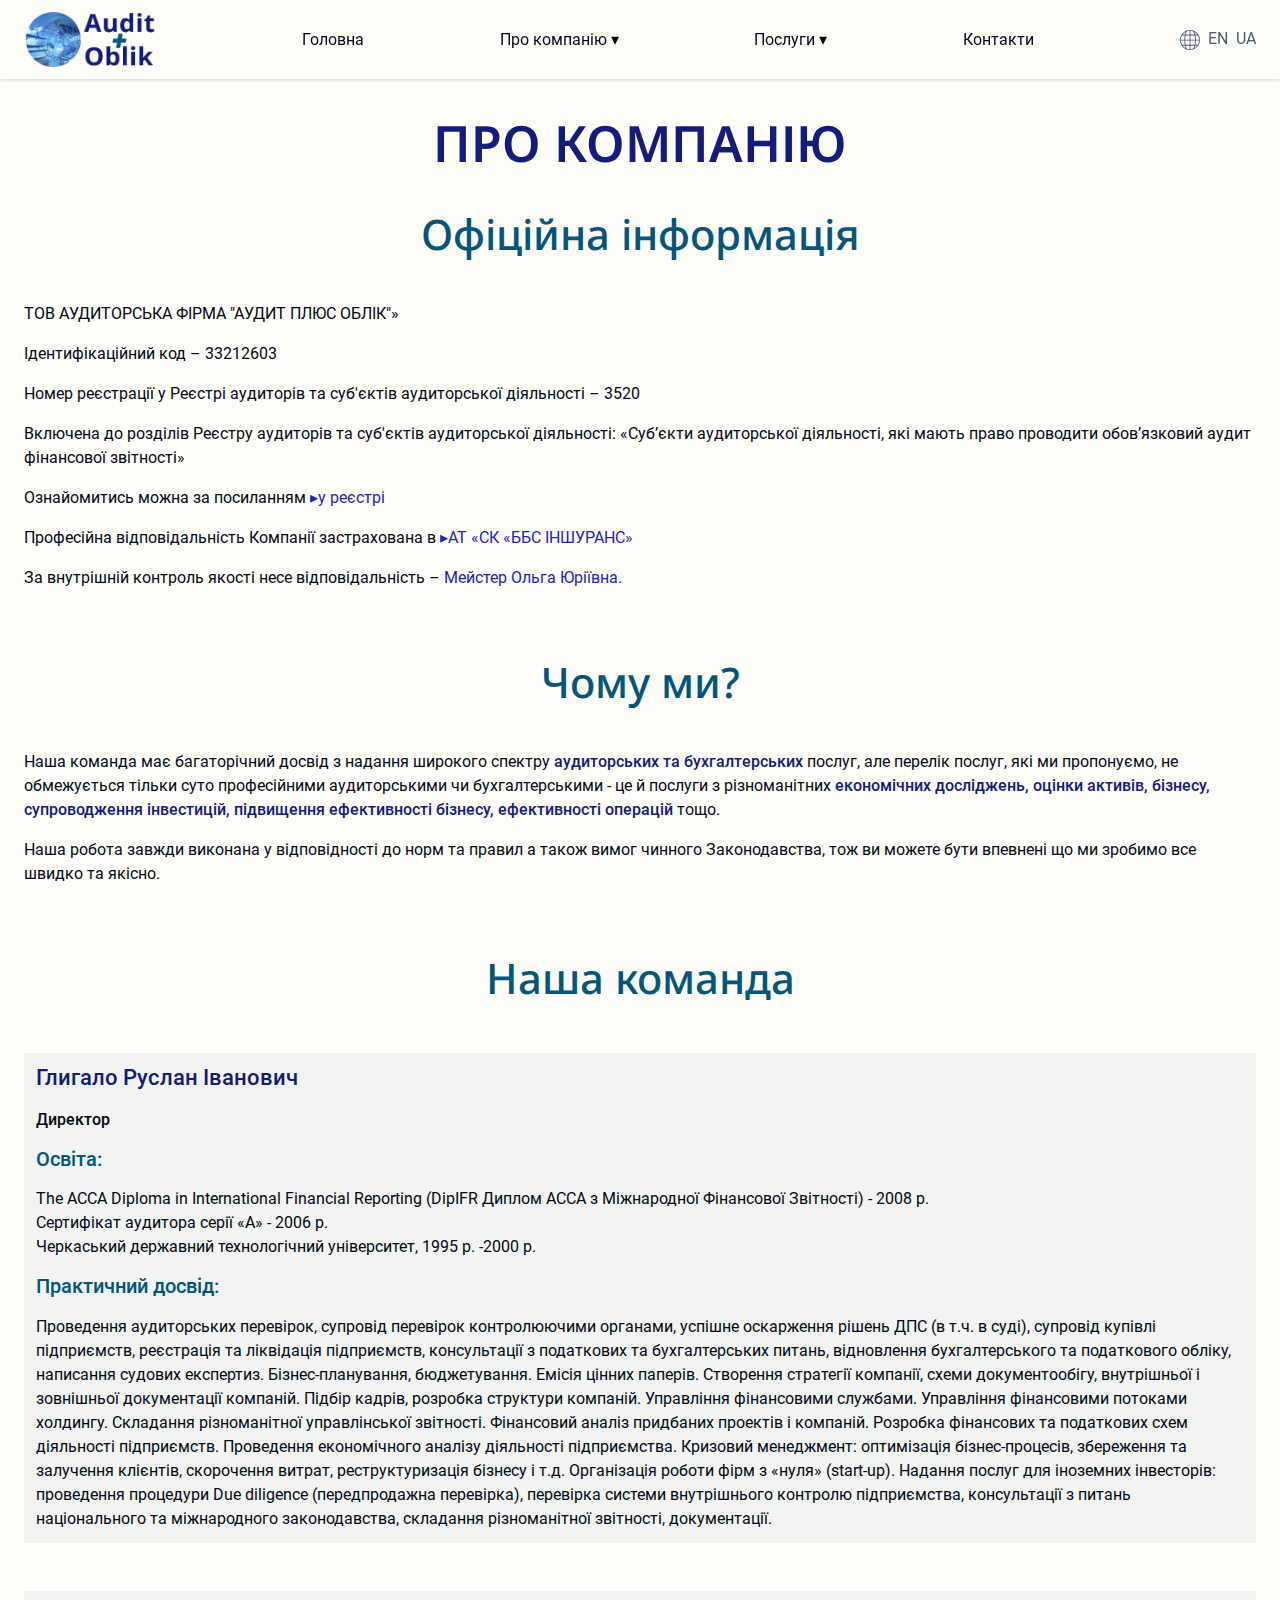
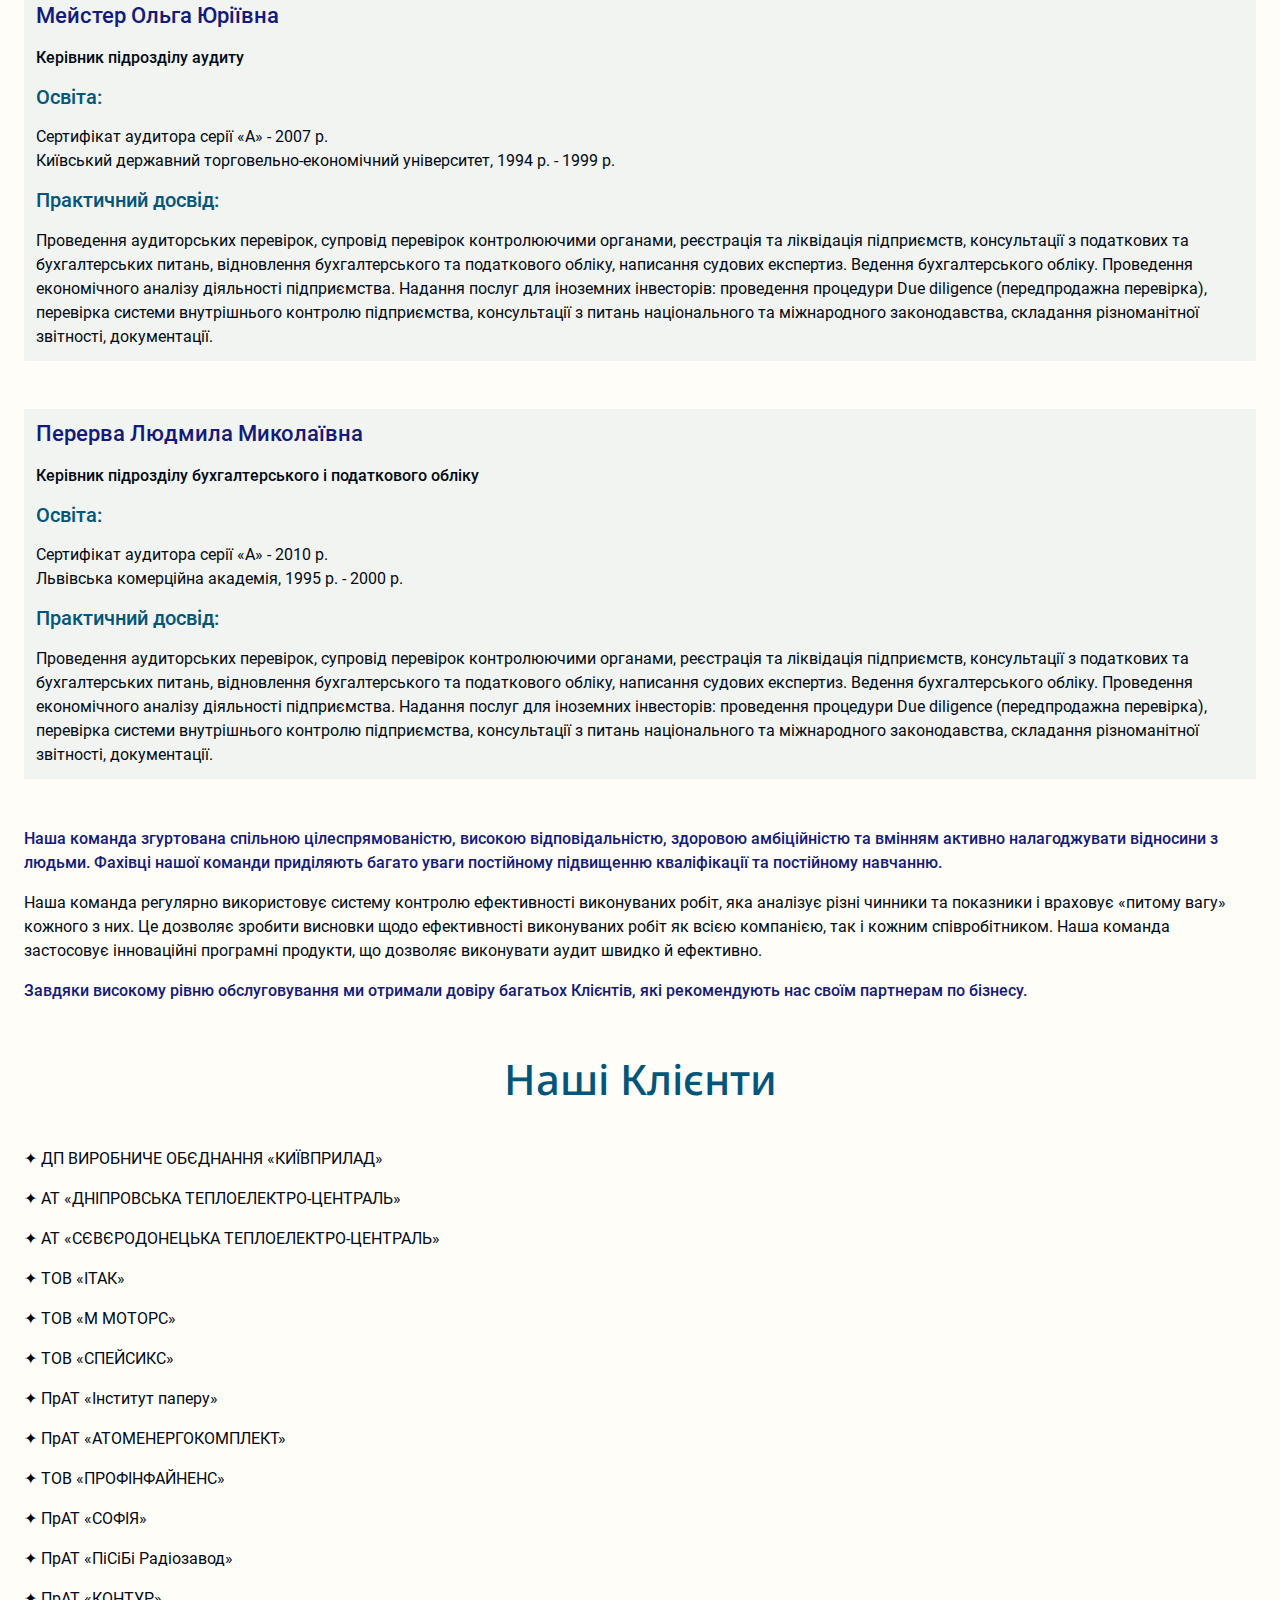
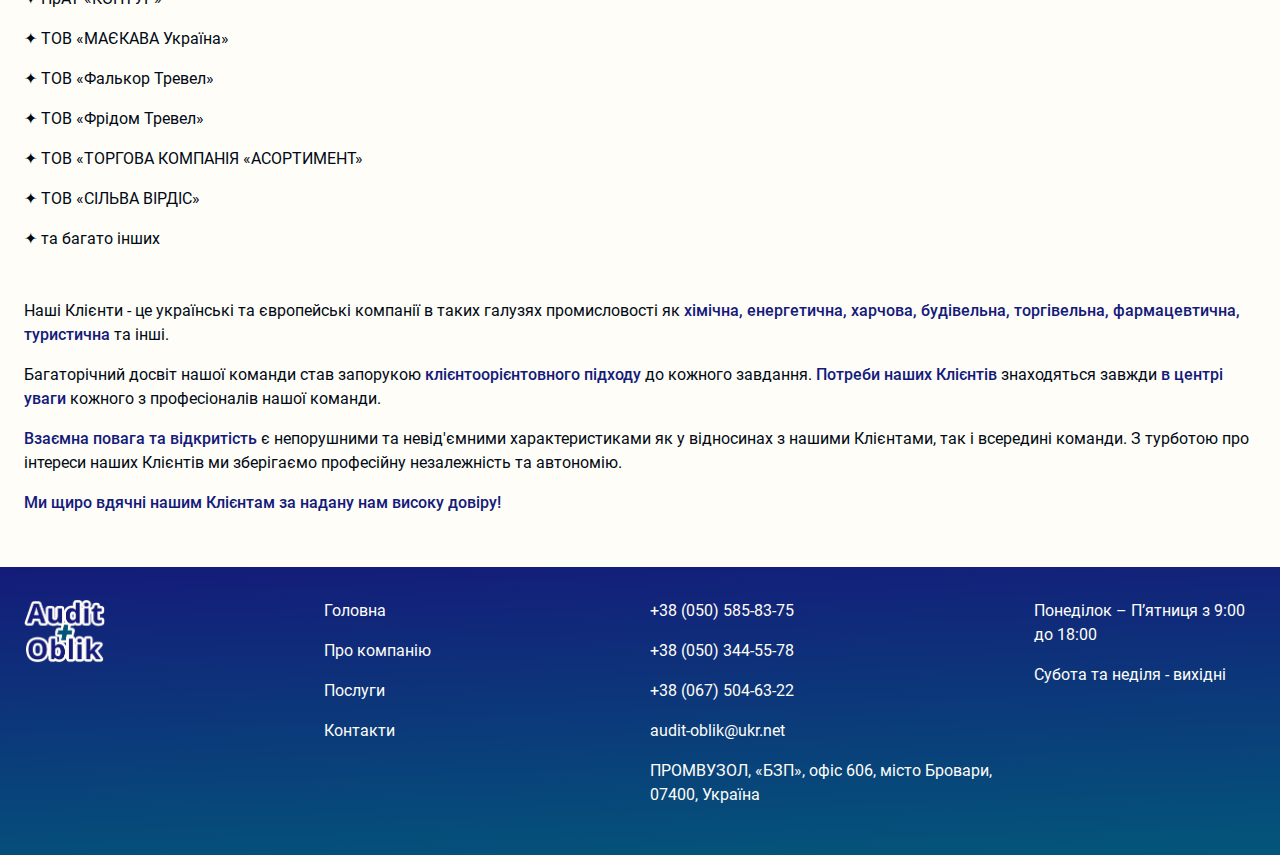
==== commit 9a8ffabd: "finish site" ====
--- a/company-page.html
+++ b/company-page.html
@@ -117,74 +117,21 @@
             <a class="link__lang" href="#">UA</a>
           </div>
           <ul class="mobile-menu__list">
-            <li class="mobile-menu__dropdown"><a class="link__mobile menu-btn-close1" href="index.html">Головна</a></li>
-            <!-- <li class="mobile-menu__dropdown"><a class="link__mobile">Про компанію
-                &blacktriangledown;</a> </li> -->
-            <li class="mobile-menu__dropdown--level1"><a class="link__mobile menu-btn-close2"
-                href="company-page.html">Офіційна
-                інформація</a></li>
-            <li class="mobile-menu__dropdown--level1"><a class="link__mobile menu-btn-close3"
-                href="index.html#whywe-section">Чому
-                ми?</a></li>
+            <li><a class="link__mobile menu-btn-close1" href="index.html">Головна</a></li>
+            <li><a class="link__mobile menu-btn-close2" href="company-page.html">Про компанію</a></li>
+            <li><a class="link__mobile menu-btn-close3" href="index.html#services-section">Наші послуги
+                &blacktriangledown;</a></li>
             <li class="mobile-menu__dropdown--level1"><a class="link__mobile menu-btn-close4"
-                href="index.html#team-section">Наша
-                команда</a></li>
-            <!-- <li><a href="#">Акредитації та статуси</a></li> -->
-            <li class="mobile-menu__dropdown--level1"><a class="link__mobile menu-btn-close5"
-                href="index.html#customers-section">Наші
-                клієнти</a></li>
-            <!-- <li><a href="#">Відгуки</a></li> -->
-            <!-- <li class="mobile-menu__dropdown"><a class="link__mobile">Послуги &blacktriangledown;</a>
-            </li> -->
-            <li class="mobile-menu__dropdown mobile-menu__dropdown--level1"><a class="link__mobile menu-btn-close6"
-                href="index.html#services-section">Наші послуги</a></li>
-            <!-- <li class="mobile-menu__dropdown mobile-menu__dropdown--level1"><a class="link__mobile">Аудиторські
-                послуги &blacktriangledown;</a>
-            </li> -->
-
-            <li class="mobile-menu__dropdown--level1"><a class="link__mobile menu-btn-close7"
-                href="services-page.html#audit1">Ініціативний аудит</a>
+                href="services-page.html#audit">Аудиторські послуги</a></li>
+            <li class=" mobile-menu__dropdown--level1"><a class="link__mobile menu-btn-close5"
+                href="services-page.html#related">Супутні послуги</a></li>
+            <li class="mobile-menu__dropdown--level1"><a class="link__mobile menu-btn-close6"
+                href="services-page.html#consulting">Консалтингові послуги</a></li>
+            <li><a class="link__mobile menu-btn-close7" href="index.html#contact-section">Контакти</a>
             </li>
-            <li class="mobile-menu__dropdown--level1"><a class="link__mobile menu-btn-close8"
-                href="services-page.html#audit2">Обов’язковий аудит</a>
+            <li class="mobile-menu__image-container ">
+              <img class="mobile-menu__image" src="./images/burger_image.png" alt="Бухгалтерське приладдя">
             </li>
-            <li class="mobile-menu__dropdown--level1"><a class="link__mobile menu-btn-close9"
-                href="services-page.html#audit3">Податковий аудит</a>
-            </li>
-            <li class="mobile-menu__dropdown--level1"><a class="link__mobile menu-btn-close10"
-                href="services-page.html#audit4">Огляд фінансової
-                звітності</a>
-            </li>
-            <li class="mobile-menu__dropdown--level1"><a class="link__mobile menu-btn-close11"
-                href="services-page.html#audit5">Завдання з погоджених
-                процедур</a>
-            </li>
-            <li class="mobile-menu__dropdown--level1"><a class="link__mobile menu-btn-close12"
-                href="services-page.html#audit6">Трансформація за
-                МСФЗ</a>
-            </li>
-            <li class="mobile-menu__dropdown--level1"><a class="link__mobile menu-btn-close13"
-                href="services-page.html#audit7">DUE DELIGENCE</a></li>
-            <li class="mobile-menu__dropdown mobile-menu__dropdown--level1"><a class="link__mobile menu-btn-close14"
-                href="services-page.html#related">Супутні
-                послуги</a></li>
-            <!-- <li class="mobile-menu__dropdown mobile-menu__dropdown--level1"><a class="link__mobile">Консалтингові
-                послуги &blacktriangledown;</a></li> -->
-
-            <li class="mobile-menu__dropdown--level1"><a class="link__mobile menu-btn-close15"
-                href="services-page.html#consulting1">Управлінський
-                консалтинг</a>
-            </li>
-            <li class="mobile-menu__dropdown--level1"><a class="link__mobile menu-btn-close16"
-                href="services-page.html#consulting2">Бухгалтерській та
-                податковий
-                консалтинг</a></li>
-            <li class="mobile-menu__dropdown"><a class="link__mobile menu-btn-close17"
-                href="index.html#contact-section">Контакти</a>
-            </li>
-            <!-- <li class="mobile-menu__image-container ">
-              <img class="mobile-menu__image" src="./images/burger_image.png" alt="Бухгалтерське приладдя">
-            </li> -->
           </ul>
         </div>
       </div>
@@ -334,24 +281,24 @@
 
         <h2 class="text-centered text-FW500 company-page__title" id="customers">Наші Клієнти</h2>
         <div class="company-page__customers">
-          <p>&diams; ДП ВИРОБНИЧЕ ОБЄДНАННЯ «КИЇВПРИЛАД»</p>
-          <p>&diams; АТ «ДНІПРОВСЬКА ТЕПЛОЕЛЕКТРО-ЦЕНТРАЛЬ»</p>
-          <p>&diams; АТ «СЄВЄРОДОНЕЦЬКА ТЕПЛОЕЛЕКТРО-ЦЕНТРАЛЬ»</p>
-          <p>&diams; ТОВ «ІТАК»</p>
-          <p>&diams; ТОВ «М МОТОРС»</p>
-          <p>&diams; ТОВ «СПЕЙСИКС»</p>
-          <p>&diams; ПрАТ «Інститут паперу»</p>
-          <p>&diams; ПрАТ «АТОМЕНЕРГОКОМПЛЕКТ»</p>
-          <p>&diams; ТОВ «ПРОФІНФАЙНЕНС»</p>
-          <p>&diams; ПрАТ «СОФІЯ»</p>
-          <p>&diams; ПрАТ «ПіСіБі Радіозавод»</p>
-          <p>&diams; ПрАТ «КОНТУР»</p>
-          <p>&diams; ТОВ «МАЄКАВА Україна»</p>
-          <p>&diams; ТОВ «Фалькор Тревел»</p>
-          <p>&diams; ТОВ «Фрідом Тревел»</p>
-          <p>&diams; ТОВ «ТОРГОВА КОМПАНІЯ «АСОРТИМЕНТ»</p>
-          <p>&diams; ТОВ «СІЛЬВА ВІРДІС»</p>
-          <p>&diams; та багато інших</p>
+          <p>&#10022; ДП ВИРОБНИЧЕ ОБЄДНАННЯ «КИЇВПРИЛАД»</p>
+          <p>&#10022; АТ «ДНІПРОВСЬКА ТЕПЛОЕЛЕКТРО-ЦЕНТРАЛЬ»</p>
+          <p>&#10022; АТ «СЄВЄРОДОНЕЦЬКА ТЕПЛОЕЛЕКТРО-ЦЕНТРАЛЬ»</p>
+          <p>&#10022; ТОВ «ІТАК»</p>
+          <p>&#10022; ТОВ «М МОТОРС»</p>
+          <p>&#10022; ТОВ «СПЕЙСИКС»</p>
+          <p>&#10022; ПрАТ «Інститут паперу»</p>
+          <p>&#10022; ПрАТ «АТОМЕНЕРГОКОМПЛЕКТ»</p>
+          <p>&#10022; ТОВ «ПРОФІНФАЙНЕНС»</p>
+          <p>&#10022; ПрАТ «СОФІЯ»</p>
+          <p>&#10022; ПрАТ «ПіСіБі Радіозавод»</p>
+          <p>&#10022; ПрАТ «КОНТУР»</p>
+          <p>&#10022; ТОВ «МАЄКАВА Україна»</p>
+          <p>&#10022; ТОВ «Фалькор Тревел»</p>
+          <p>&#10022; ТОВ «Фрідом Тревел»</p>
+          <p>&#10022; ТОВ «ТОРГОВА КОМПАНІЯ «АСОРТИМЕНТ»</p>
+          <p>&#10022; ТОВ «СІЛЬВА ВІРДІС»</p>
+          <p>&#10022; та багато інших</p>
         </div>
 
         <p>Наші Клієнти - це українські та європейські компанії в таких галузях промисловості як <span
--- a/css/main.min.css
+++ b/css/main.min.css
@@ -1 +1 @@
-@font-face{font-display:swap;font-family:"Roboto";font-style:normal;font-weight:300;src:url("../fonts/roboto-v32-cyrillic_latin-300.woff2") format("woff2")}@font-face{font-display:swap;font-family:"Roboto";font-style:normal;font-weight:400;src:url("../fonts/roboto-v32-cyrillic_latin-regular.woff2") format("woff2")}@font-face{font-display:swap;font-family:"Roboto";font-style:normal;font-weight:500;src:url("../fonts/roboto-v32-cyrillic_latin-500.woff2") format("woff2")}@font-face{font-display:swap;font-family:"Roboto";font-style:normal;font-weight:700;src:url("../fonts/roboto-v32-cyrillic_latin-700.woff2") format("woff2")}@font-face{font-display:swap;font-family:"Noto Sans";font-style:normal;font-weight:400;src:url("../fonts/noto-sans-v38-cyrillic_latin-regular.woff2") format("woff2")}@font-face{font-display:swap;font-family:"Noto Sans";font-style:normal;font-weight:500;src:url("../fonts/noto-sans-v38-cyrillic_latin-500.woff2") format("woff2")}@font-face{font-display:swap;font-family:"Noto Sans";font-style:normal;font-weight:600;src:url("../fonts/noto-sans-v38-cyrillic_latin-600.woff2") format("woff2")}@font-face{font-display:swap;font-family:"Noto Sans";font-style:normal;font-weight:700;src:url("../fonts/noto-sans-v38-cyrillic_latin-700.woff2") format("woff2")}@font-face{font-display:swap;font-family:"Noto Sans";font-style:normal;font-weight:800;src:url("../fonts/noto-sans-v38-cyrillic_latin-800.woff2") format("woff2")}@font-face{font-display:swap;font-family:"Noto Sans";font-style:normal;font-weight:900;src:url("../fonts/noto-sans-v38-cyrillic_latin-900.woff2") format("woff2")}.text-FW500{font-weight:500}.text-FW500__centered{font-weight:500;text-align:center}.text-centered{text-align:center}.text-left{text-align:left}.text-brand{color:var(--color-brand)}.text-accent{color:var(--color-accent)}.text-accent--link{color:var(--color-accent);text-decoration:none}.text-accent--link:hover{font-weight:500}.text-nomargin{margin:0}:root{--color-primary-dark: #010915;--color-primary-light: #fefdf8;--color-brand: #141b7a;--color-brand-secondary: #03567a;--color-secondary-dark: #785b1f;--color-secondary-light: #bd8e31;--color-accent: #1d25b6}.visually-hidden{position:absolute;left:-10000px;top:auto;width:1px;height:1px;overflow:hidden}.is-scroll-disabled{overflow:hidden}body{color:var(--color-primary-dark);background-color:var(--color-primary-light);font-family:"Roboto",sans-serif;font-size:18px;font-weight:400;line-height:1.5;margin:0}@media screen and (max-width: 1280px){body{font-size:16px}}*,*::before,*::after{-webkit-box-sizing:border-box;box-sizing:border-box}h1,h2,h3,h4,h5,h6,p{margin-top:0}img{display:block;height:auto;-o-object-fit:cover;object-fit:cover}a{display:inline-block}address{font-style:normal}ul{margin:0;padding:0;list-style-type:none}h1{font-family:Noto Sans,sans-serif;color:var(--color-brand);font-size:72px;font-weight:700;line-height:1.24;letter-spacing:.05em;text-shadow:8px 2px 10px var(--color-primary-light)}@media screen and (max-width: 1280px){h1{font-size:64px;letter-spacing:normal}}@media screen and (max-width: 768px){h1{font-size:48px;letter-spacing:normal}}@media screen and (max-width: 480px){h1{font-size:40px;letter-spacing:normal}}h2{font-family:Noto Sans,sans-serif;color:var(--color-brand-secondary);font-size:48px;font-weight:400;line-height:1.24;margin-bottom:1em}@media screen and (max-width: 1280px){h2{font-size:42px}}@media screen and (max-width: 768px){h2{font-size:32px}}@media screen and (max-width: 480px){h2{font-size:26px}}h3{color:var(--color-brand);font-size:22px;font-weight:500;line-height:1.17;text-align:center;margin-bottom:.8em}@media screen and (max-width: 480px){h3{font-size:20px}}h4{color:var(--color-brand-secondary);font-size:20px;font-weight:500;line-height:1.17;text-align:center;margin-bottom:.8em}@media screen and (max-width: 480px){h4{font-size:18px}}.contact-section{padding:52px 0}@media screen and (max-width: 768px){.contact-section{padding:52px 0 0}}.contact-section__container{display:-webkit-box;display:-ms-flexbox;display:flex;gap:24px}@media screen and (max-width: 768px){.contact-section__container{-webkit-box-orient:vertical;-webkit-box-direction:normal;-ms-flex-direction:column;flex-direction:column}}.contact-section__form{-ms-flex-preferred-size:calc((100% - 24px)/2);flex-basis:calc((100% - 24px)/2)}.contact-section__title{margin-bottom:1.4em}.contact-section__form-field{margin-bottom:24px}.contact-section__button{display:block;margin:0 auto;margin-bottom:0}.contact-section__map{-ms-flex-preferred-size:calc((100% - 24px)/2);flex-basis:calc((100% - 24px)/2);border-radius:16px;border:none}@media screen and (max-width: 1280px){.contact-section__map{margin:auto;width:320px;height:534px}}@media screen and (max-width: 768px){.contact-section__map{margin:0 -24px;width:auto;height:232px;-ms-flex-preferred-size:auto;flex-basis:auto}}.container{width:100%;max-width:1288px;margin:0 auto;padding:0 24px}.company-page{margin-top:112px;margin-bottom:52px}.company-page__title{padding-top:1.2em}.company-page__title--h1{font-size:56px;font-weight:600;letter-spacing:normal}@media screen and (max-width: 1280px){.company-page__title--h1{font-size:50px}}@media screen and (max-width: 768px){.company-page__title--h1{font-size:38px}}@media screen and (max-width: 480px){.company-page__title--h1{font-size:32px}}.company-page__list,.company-page__text{padding-top:48px}@media screen and (max-width: 768px){.company-page__list,.company-page__text{padding-top:32px}}.company-page__card{padding:12px;background-color:rgba(3,86,122,.05)}.company-page__customers{margin-bottom:48px}@media screen and (max-width: 768px){.company-page__customers{margin-bottom:32px}}.customers-section{padding-top:52px}.customers-section__title{margin-bottom:1.4em}.customers-section__container{overflow:hidden}.customers-section__slide{height:100px;border-radius:12px;margin-bottom:4px;background-color:rgba(3,86,122,.05);-webkit-box-shadow:0 2px 2px 0 rgba(0,0,0,.2);box-shadow:0 2px 2px 0 rgba(0,0,0,.2)}.customers-section__slide:hover{background-color:rgba(3,86,122,.08);-webkit-box-shadow:0 8px 16px 0 rgba(24,24,23,.08);box-shadow:0 8px 16px 0 rgba(24,24,23,.08);-webkit-transform:scale(1.01);-ms-transform:scale(1.01);transform:scale(1.01)}.customers-section__card{padding-top:12px;color:var(--color-brand);margin-top:0}@media screen and (max-width: 1280px){.customers-section__card{font-size:18px}}.customers-section__text{display:-webkit-box;display:-ms-flexbox;display:flex;-webkit-box-align:start;-ms-flex-align:start;align-items:flex-start;gap:24px;padding-top:3em}@media screen and (max-width: 768px){.customers-section__text{padding-top:2em;-webkit-box-orient:vertical;-webkit-box-direction:reverse;-ms-flex-direction:column-reverse;flex-direction:column-reverse;-webkit-box-align:center;-ms-flex-align:center;align-items:center}}.customers-section__link{display:-webkit-box;display:-ms-flexbox;display:flex;-webkit-box-align:center;-ms-flex-align:center;align-items:center;font-size:22px;gap:8px;line-height:1.33;fill:var(--color-accent);-ms-flex-negative:0;flex-shrink:0;text-decoration:none;-webkit-transition:font-weight .2s;transition:font-weight .2s}.customers-section__link:hover{font-weight:500}@media screen and (max-width: 768px){.customers-section__link{-webkit-box-pack:center;-ms-flex-pack:center;justify-content:center}}.footer{padding:32px 0;background:linear-gradient(178deg, var(--color-brand), var(--color-brand-secondary))}.footer__container{display:-webkit-box;display:-ms-flexbox;display:flex;gap:20px}@media screen and (max-width: 768px){.footer__container{-webkit-box-orient:vertical;-webkit-box-direction:normal;-ms-flex-direction:column;flex-direction:column;text-align:center}}.footer__logo-image{max-height:72px}@media screen and (max-width: 1280px){.footer__logo-image{max-height:64px}}@media screen and (max-width: 768px){.footer__logo-image{max-height:48px}}.footer__logo,.footer__menu{-webkit-box-flex:1;-ms-flex-positive:1;flex-grow:1}.footer__nav,.footer__address{display:-webkit-box;display:-ms-flexbox;display:flex;gap:20px;-ms-flex-preferred-size:50%;flex-basis:50%}@media screen and (max-width: 768px){.footer__nav,.footer__address{-webkit-box-orient:vertical;-webkit-box-direction:normal;-ms-flex-direction:column;flex-direction:column}}@media screen and (max-width: 768px){.footer__address{gap:0}}.footer__menu-link{margin-bottom:16px}@media screen and (max-width: 768px){.footer__menu-link{margin-bottom:8px}}.footer__menu-link:last-child{margin-bottom:0}.footer__address-list,.footer__address-info{-webkit-box-flex:1;-ms-flex-positive:1;flex-grow:1}.footer__address-link,.footer__address-text{color:var(--color-primary-light);font-size:16px;margin-bottom:16px}@media screen and (max-width: 768px){.footer__address-link,.footer__address-text{font-size:14px;margin-bottom:8px}}.footer__address-link{text-decoration:none;-webkit-transition:color .2s;transition:color .2s}.footer__address-link:hover{font-weight:500;color:var(--color-secondary-light)}.header{z-index:2;position:fixed;top:0;left:0;right:0;padding:12px 0;-webkit-backdrop-filter:blur(1px);backdrop-filter:blur(1px);background-color:rgba(254,253,248,.85);-webkit-box-shadow:0 2px 2px 0 rgba(0,0,0,.1);box-shadow:0 2px 2px 0 rgba(0,0,0,.1)}@media screen and (max-width: 768px){.header{-webkit-backdrop-filter:none;backdrop-filter:none}}.header__container,.header__nav{display:-webkit-box;display:-ms-flexbox;display:flex;-webkit-box-align:center;-ms-flex-align:center;align-items:center;gap:40px}@media screen and (max-width: 1280px){.header__container,.header__nav{gap:10px}}@media screen and (max-width: 768px){.header__container,.header__nav{gap:32px}}.header__nav{-webkit-box-flex:1;-ms-flex-positive:1;flex-grow:1}.header__logo{max-width:132px}@media screen and (max-width: 768px){.header__logo{max-width:116px}}.header__menu{display:-webkit-box;display:-ms-flexbox;display:flex;-webkit-box-pack:center;-ms-flex-pack:center;justify-content:center;gap:48px;-webkit-box-flex:1;-ms-flex-positive:1;flex-grow:1}@media screen and (max-width: 1280px){.header__menu{-webkit-box-pack:space-evenly;-ms-flex-pack:space-evenly;justify-content:space-evenly;gap:0}}@media screen and (max-width: 768px){.header__menu{display:none}}.header__dropdown{position:relative;float:left}.header__dropdown:hover>.header__sub-menu{display:initial;-webkit-transition:display 1s;transition:display 1s}.header__sub-menu{display:none;position:absolute;left:0;top:100%;width:226px;line-height:2;font-size:16px;padding:16px 0px 4px 10px;border:1px solid rgba(0,0,0,.1);border-radius:8px;background-color:rgba(254,253,248,.9);-webkit-box-shadow:0 2px 2px 0 rgba(0,0,0,.2);box-shadow:0 2px 2px 0 rgba(0,0,0,.2);-webkit-transition:display 1s;transition:display 1s}.header__dropdown--level1{width:100%}.header__sub-menu--level1{left:212px;top:0}@media screen and (max-width: 1280px){.header__sub-menu--level1{left:-234px}}.header__icons{display:-webkit-box;display:-ms-flexbox;display:flex;-webkit-box-align:center;-ms-flex-align:center;align-items:center;gap:8px;fill:rgba(1,28,68,.7215686275)}@media screen and (max-width: 480px){.header__icons{display:none}}.header__burger{display:none}@media screen and (max-width: 768px){.header__burger{display:block;background-color:rgba(0,0,0,0);border:none;padding:0;fill:var(--color-brand);width:24px;height:24px}}.hero-section{padding:120px 0px 126px 220px;background-image:linear-gradient(89.38deg, rgba(254, 253, 248, 0.9), rgba(254, 253, 248, 0.850898) 41.31%, rgba(254, 253, 248, 0.193204) 58.65%, rgba(254, 253, 248, 0) 72.78%),url(../images/hero-section-background.jpg);-webkit-box-shadow:0 2px 10px 0 rgba(222,221,221,.8);box-shadow:0 2px 10px 0 rgba(222,221,221,.8);background-repeat:no-repeat;background-position:center top;background-size:cover}@media screen and (max-width: 1280px){.hero-section{padding:120px 0px 142px 152px}}@media screen and (max-width: 768px){.hero-section{padding:120px 0px 72px 0px;text-align:center}}@media screen and (max-width: 480px){.hero-section{padding:120px 0px 36px 0px;text-align:center}}.hero-section__text{margin-top:32px;font-size:14px;max-width:292px}@media screen and (max-width: 768px){.hero-section__text{text-align:center;font-size:12px;margin:16px auto}}.mobile-menu{display:none}@media screen and (max-width: 768px){.mobile-menu{display:block;position:fixed;top:0;left:0;z-index:2;width:100%;height:100%;padding:16px 24px;background-color:var(--color-primary-light);-webkit-transform:translatex(100%);-ms-transform:translatex(100%);transform:translatex(100%);-webkit-transition:-webkit-transform .3s;transition:-webkit-transform .3s;transition:transform .3s;transition:transform .3s, -webkit-transform .3s;overflow:auto}.mobile-menu.is-open{-webkit-transform:translatex(0);-ms-transform:translatex(0);transform:translatex(0)}.mobile-menu__image-container{display:-webkit-box;display:-ms-flexbox;display:flex;-webkit-box-pack:end;-ms-flex-pack:end;justify-content:flex-end}.mobile-menu__image{opacity:.9;max-width:112px}.mobile-menu__btn-close{position:absolute;top:16px;right:20px;padding:0;display:inline-block;stroke:var(--color-primary-dark);background-color:rgba(0,0,0,0);fill:rgba(0,0,0,0);border:none;cursor:pointer}.mobile-menu__logo{max-width:116px}.mobile-menu__list{display:-webkit-box;display:-ms-flexbox;display:flex;-webkit-box-orient:vertical;-webkit-box-direction:normal;-ms-flex-direction:column;flex-direction:column;gap:16px;margin:24px 0 16px}.mobile-menu__dropdown--level1{margin-left:12px}.mobile-menu__icons{margin-top:12px;display:-webkit-box;display:-ms-flexbox;display:flex;-webkit-box-align:center;-ms-flex-align:center;align-items:center;gap:8px;fill:rgba(1,28,68,.7215686275)}}.backdrop{position:fixed;top:0;left:0;right:0;bottom:0;background-color:rgba(49,38,26,.4);display:-webkit-box;display:-ms-flexbox;display:flex;-webkit-box-align:center;-ms-flex-align:center;align-items:center;-webkit-box-pack:center;-ms-flex-pack:center;justify-content:center;padding:20px;z-index:2;-webkit-transition:opacity .3s,visibility .3s;transition:opacity .3s,visibility .3s}.backdrop.is-hidden{opacity:0;visibility:hidden;pointer-events:none}.modal{position:relative;width:100%;max-width:880px;height:100%;max-height:880px;padding:64px 128px;background-color:var(--color-primary-light);border-radius:32px;overflow-y:auto}@media screen and (max-width: 768px){.modal{padding:64px 64px 48px}}@media screen and (max-width: 480px){.modal{padding:64px 24px 48px}}.modal__btn-close{position:absolute;top:40px;right:40px;padding:0;display:inline-block;stroke:var(--color-primary-dark);border:none;background-color:rgba(0,0,0,0);fill:rgba(0,0,0,0);cursor:pointer}@media screen and (max-width: 480px){.modal__btn-close{top:24px;right:24px}}.modal__form-field{margin-bottom:24px}.modal__button{display:block;margin:0 auto;margin-bottom:0}.services-page{margin-top:112px;margin-bottom:52px}.services-page__title{padding-top:2em}.services-page__title--h1{font-size:56px;font-weight:600;letter-spacing:normal}@media screen and (max-width: 1280px){.services-page__title--h1{font-size:50px}}@media screen and (max-width: 768px){.services-page__title--h1{font-size:38px}}@media screen and (max-width: 480px){.services-page__title--h1{font-size:32px}}.services-page__title--h2{padding-top:1em}.services-page__list{margin-bottom:1em}.services-section{padding-top:52px}.services-section__title{margin-bottom:1.4em}.services-section__slider{display:-webkit-box;display:-ms-flexbox;display:flex;-webkit-box-align:center;-ms-flex-align:center;align-items:center;gap:24px}.services-section__container{overflow:hidden}.services-section__list{margin-bottom:32px}.services-section__text{display:-webkit-box;display:-ms-flexbox;display:flex;-webkit-box-align:start;-ms-flex-align:start;align-items:flex-start;gap:24px;margin:0 68px;padding-top:3em}@media screen and (max-width: 768px){.services-section__text{padding-top:2em;margin:0;-webkit-box-orient:vertical;-webkit-box-direction:reverse;-ms-flex-direction:column-reverse;flex-direction:column-reverse;-webkit-box-align:center;-ms-flex-align:center;align-items:center}}.services-section__link{display:-webkit-box;display:-ms-flexbox;display:flex;-webkit-box-align:center;-ms-flex-align:center;align-items:center;font-size:22px;gap:8px;line-height:1.33;fill:var(--color-accent);-ms-flex-negative:0;flex-shrink:0;text-decoration:none;-webkit-transition:font-weight .2s;transition:font-weight .2s}.services-section__link:hover{font-weight:500}@media screen and (max-width: 768px){.services-section__link{-webkit-box-pack:center;-ms-flex-pack:center;justify-content:center}}.team-section{padding-top:52px}.team-section__title{margin-bottom:1.4em}.team-section__list{display:-webkit-box;display:-ms-flexbox;display:flex;gap:56px;-ms-flex-wrap:wrap;flex-wrap:wrap;margin-bottom:3em}@media screen and (max-width: 1280px){.team-section__list{gap:48px}}@media screen and (max-width: 768px){.team-section__list{margin-bottom:2em;gap:16px;-webkit-box-orient:vertical;-webkit-box-direction:normal;-ms-flex-direction:column;flex-direction:column}}.team-section__item{-ms-flex-preferred-size:calc((100% - 112px)/3);flex-basis:calc((100% - 112px)/3)}@media screen and (max-width: 1280px){.team-section__item{-ms-flex-preferred-size:calc((100% - 96px)/3);flex-basis:calc((100% - 96px)/3)}}.team-section__image{max-width:442px;float:left;margin:0 40px 4px 0px;border-radius:12px;-webkit-box-shadow:0 2px 10px 0 rgba(222,221,221,.5);box-shadow:0 2px 10px 0 rgba(222,221,221,.5)}@media screen and (max-width: 1280px){.team-section__image{max-width:344px}}@media screen and (max-width: 768px){.team-section__image{display:block;gap:0px;width:100%;max-width:-webkit-fit-content;max-width:-moz-fit-content;max-width:fit-content;margin:0 0px 2em 0px}}.whywe-section{padding-top:52px}.whywe-section__image{max-width:442px;float:right;margin:0 0px 4px 40px;border-radius:12px;-webkit-box-shadow:0 2px 10px 0 rgba(222,221,221,.5);box-shadow:0 2px 10px 0 rgba(222,221,221,.5)}@media screen and (max-width: 1280px){.whywe-section__image{max-width:344px}}@media screen and (max-width: 768px){.whywe-section__image{display:none}}.whywe-section__image-mobile{display:none}@media screen and (max-width: 768px){.whywe-section__image-mobile{display:block;width:100%;max-width:-webkit-fit-content;max-width:-moz-fit-content;max-width:fit-content;margin:0;border-radius:12px;-webkit-box-shadow:0 2px 10px 0 rgba(222,221,221,.5);box-shadow:0 2px 10px 0 rgba(222,221,221,.5)}}.carousel-button{display:-webkit-box;display:-ms-flexbox;display:flex;-webkit-box-pack:center;-ms-flex-pack:center;justify-content:center;-webkit-box-align:center;-ms-flex-align:center;align-items:center;-ms-flex-negative:0;flex-shrink:0;width:44px;height:44px;padding:0;border-radius:50%;fill:var(--color-brand);background-color:rgba(0,0,0,0);border:var(--color-brand) 1px solid;cursor:pointer;-webkit-transition:fill .2s,background-color .2s,border-color .2s;transition:fill .2s,background-color .2s,border-color .2s}@media screen and (max-width: 768px){.carousel-button{display:none}}.carousel-button:hover{fill:var(--color-primary-light);background-color:var(--color-brand-secondary);border:var(--color-brand-secondary) 1px solid}.carousel-button.next{-webkit-transform:rotate(180deg);-ms-transform:rotate(180deg);transform:rotate(180deg)}.button{padding:16px 32px;font-family:"Roboto",sans-serif;font-size:18px;font-weight:500;color:var(--color-primary-light);background-color:var(--color-brand);border-radius:12px;border:var(--color-brand);cursor:pointer;-webkit-transition:background-color .2s,border-color .2s;transition:background-color .2s,border-color .2s}.button__centered{display:block;margin:0 auto}.button:hover{background-color:var(--color-brand-secondary);border:var(--color-brand-secondary)}@media screen and (max-width: 1280px){.button{padding:12px 24px;font-size:16px}}.input{position:relative}.input__label{position:absolute;top:16px;left:42px}.input__control{padding:16px 42px;width:100%;font-size:16px;line-height:1.17;border:1px solid var(--color-secondary-dark);border-radius:8px;background-color:rgba(0,0,0,0);font-family:"Roboto",sans-serif}.input__control:focus{border-color:var(--color-brand);outline:none}.input__control::-webkit-input-placeholder{font-size:16px;line-height:1.17;color:var(--color-secondary-dark)}.input__control::-moz-placeholder{font-size:16px;line-height:1.17;color:var(--color-secondary-dark)}.input__control:-ms-input-placeholder{font-size:16px;line-height:1.17;color:var(--color-secondary-dark)}.input__control::-ms-input-placeholder{font-size:16px;line-height:1.17;color:var(--color-secondary-dark)}.input__control::placeholder{font-size:16px;line-height:1.17;color:var(--color-secondary-dark)}@media screen and (max-width: 768px){.input__control::-webkit-input-placeholder{font-size:14px}.input__control::-moz-placeholder{font-size:14px}.input__control:-ms-input-placeholder{font-size:14px}.input__control::-ms-input-placeholder{font-size:14px}.input__control::placeholder{font-size:14px}}.input__control:focus::-webkit-input-placeholder{color:var(--color-primary-dark)}.input__control:focus::-moz-placeholder{color:var(--color-primary-dark)}.input__control:focus:-ms-input-placeholder{color:var(--color-primary-dark)}.input__control:focus::-ms-input-placeholder{color:var(--color-primary-dark)}.input__control:focus::placeholder{color:var(--color-primary-dark)}@media screen and (max-width: 768px){.input__control{padding:8px 24px;font-size:14px}}.input__tel:hover{background-image:url("../images/tel-placeholder.png");background-repeat:no-repeat;background-position:center right;background-size:initial}.input__terms-container{display:-webkit-box;display:-ms-flexbox;display:flex;-webkit-box-pack:center;-ms-flex-pack:center;justify-content:center;-webkit-box-align:center;-ms-flex-align:center;align-items:center;gap:8px;margin-top:16px}@media screen and (max-width: 768px){.input__terms-container{margin-top:8px}}.input__checkbox{-webkit-box-align:center;-ms-flex-align:center;align-items:center;width:16px;height:16px}.input__terms{font-size:12px;font-weight:300;line-height:1.21;color:var(--color-primary-dark);text-align:center;margin:0}input[type=checkbox]{accent-color:var(--color-brand)}.link{color:var(--color-primary-dark);text-decoration:none;font-size:18px;line-height:1.33;letter-spacing:.05em;-webkit-transition:color .2s;transition:color .2s}.link:hover{font-weight:500;color:var(--color-brand)}.link__lang{color:rgba(1,28,68,.7215686275);text-decoration:none;font-size:14px;-webkit-transition:color .2s;transition:color .2s}.link__lang:hover{font-weight:500;color:var(--color-brand)}.link__mobile{color:var(--color-primary-dark);text-decoration:none;-webkit-transition:color .2s;transition:color .2s}.link__mobile:hover{font-weight:500;color:var(--color-brand)}@media screen and (max-width: 1280px){.link{font-size:16px;line-height:1.17;letter-spacing:normal}}.link__sub-menu{color:var(--color-primary-dark);text-decoration:none;font-size:16px;line-height:1.33;letter-spacing:.05em;-webkit-transition:color .2s;transition:color .2s}.link__sub-menu:hover{font-weight:500;color:var(--color-brand)}@media screen and (max-width: 1280px){.link__sub-menu{line-height:1.17;letter-spacing:normal}}.link__footer{color:var(--color-primary-light);text-decoration:none;-webkit-transition:color .2s;transition:color .2s;font-size:16px}.link__footer:hover{font-weight:500;color:var(--color-secondary-light)}.pagination{display:-webkit-box;display:-ms-flexbox;display:flex;-webkit-box-align:center;-ms-flex-align:center;align-items:center;-webkit-box-pack:center;-ms-flex-pack:center;justify-content:center;gap:24px}@media screen and (max-width: 480px){.pagination{gap:12px}}.pagination__button{opacity:.8;width:12px;height:12px;border-radius:50%;background-color:var(--color-secondary-dark);cursor:pointer;-webkit-transition:background-color .2s;transition:background-color .2s}.pagination__button--active{background-color:var(--color-brand)}.services-card{position:relative;display:-webkit-box;display:-ms-flexbox;display:flex;-webkit-box-orient:vertical;-webkit-box-direction:normal;-ms-flex-direction:column;flex-direction:column;height:auto;border-radius:24px}.services-card__content{display:-webkit-box;display:-ms-flexbox;display:flex;-webkit-box-orient:vertical;-webkit-box-direction:normal;-ms-flex-direction:column;flex-direction:column;-webkit-box-pack:justify;-ms-flex-pack:justify;justify-content:space-between;height:544px;background-color:rgba(3,86,122,.1);border-radius:24px;-webkit-box-shadow:0 2px 2px 0 rgba(0,0,0,.2);box-shadow:0 2px 2px 0 rgba(0,0,0,.2)}@media screen and (max-width: 768px){.services-card__content{height:642px}}@media screen and (max-width: 480px){.services-card__content{height:534px}}.services-card__image{opacity:.8;border-radius:24px 24px 0px 0px;width:100%;margin:0;max-height:520px;margin-bottom:16px}.services-card__text-main{margin:0 16px}.services-card__text-bottom{display:-webkit-box;display:-ms-flexbox;display:flex;-webkit-box-pack:end;-ms-flex-pack:end;justify-content:flex-end;-webkit-box-align:end;-ms-flex-align:end;align-items:flex-end;line-height:1.5;margin-right:12px;margin-bottom:8px;-webkit-box-flex:1;-ms-flex-positive:1;flex-grow:1;text-decoration:none;-webkit-transition:font-weight .2s;transition:font-weight .2s}.services-card__text-bottom:hover{font-weight:500}.team-card{display:-webkit-box;display:-ms-flexbox;display:flex;-webkit-box-orient:vertical;-webkit-box-direction:normal;-ms-flex-direction:column;flex-direction:column;height:400px;border-radius:8px;border-radius:8px;background-color:rgba(3,86,122,.05);-webkit-box-shadow:0 2px 2px 0 rgba(0,0,0,.2);box-shadow:0 2px 2px 0 rgba(0,0,0,.2);-webkit-transition:-webkit-box-shadow .2s;transition:-webkit-box-shadow .2s;transition:box-shadow .2s;transition:box-shadow .2s, -webkit-box-shadow .2s;-webkit-transition:background-color .2s;transition:background-color .2s;-webkit-transition:-webkit-transform .2s;transition:-webkit-transform .2s;transition:transform .2s;transition:transform .2s, -webkit-transform .2s}@media screen and (max-width: 1280px){.team-card{height:530px}}@media screen and (max-width: 768px){.team-card{height:auto}}.team-card:hover{background-color:rgba(3,86,122,.08);-webkit-box-shadow:0 8px 16px 0 rgba(24,24,23,.08);box-shadow:0 8px 16px 0 rgba(24,24,23,.08)}.team-card__header{display:-webkit-box;display:-ms-flexbox;display:flex;-webkit-box-pack:center;-ms-flex-pack:center;justify-content:center;margin-top:12px}@media screen and (max-width: 1280px){.team-card__header{height:44px}}@media screen and (max-width: 768px){.team-card__header{height:auto}}.team-card__text-top{display:-webkit-box;display:-ms-flexbox;display:flex;-webkit-box-pack:center;-ms-flex-pack:center;justify-content:center;height:38px}@media screen and (max-width: 1280px){.team-card__text-top{height:54px}}@media screen and (max-width: 768px){.team-card__text-top{height:auto}}.team-card__text-main{margin:0 12px}.team-card__text-bottom{display:-webkit-box;display:-ms-flexbox;display:flex;-webkit-box-pack:end;-ms-flex-pack:end;justify-content:flex-end;-webkit-box-align:end;-ms-flex-align:end;align-items:flex-end;line-height:1.5;margin-right:12px;margin-bottom:8px;-webkit-box-flex:1;-ms-flex-positive:1;flex-grow:1;text-decoration:none;-webkit-transition:color .2s;transition:color .2s}.team-card__text-bottom:hover{font-weight:500}/*# sourceMappingURL=main.min.css.map */+@font-face{font-display:swap;font-family:"Roboto";font-style:normal;font-weight:300;src:url("../fonts/roboto-v32-cyrillic_latin-300.woff2") format("woff2")}@font-face{font-display:swap;font-family:"Roboto";font-style:normal;font-weight:400;src:url("../fonts/roboto-v32-cyrillic_latin-regular.woff2") format("woff2")}@font-face{font-display:swap;font-family:"Roboto";font-style:normal;font-weight:500;src:url("../fonts/roboto-v32-cyrillic_latin-500.woff2") format("woff2")}@font-face{font-display:swap;font-family:"Roboto";font-style:normal;font-weight:700;src:url("../fonts/roboto-v32-cyrillic_latin-700.woff2") format("woff2")}@font-face{font-display:swap;font-family:"Noto Sans";font-style:normal;font-weight:400;src:url("../fonts/noto-sans-v38-cyrillic_latin-regular.woff2") format("woff2")}@font-face{font-display:swap;font-family:"Noto Sans";font-style:normal;font-weight:500;src:url("../fonts/noto-sans-v38-cyrillic_latin-500.woff2") format("woff2")}@font-face{font-display:swap;font-family:"Noto Sans";font-style:normal;font-weight:600;src:url("../fonts/noto-sans-v38-cyrillic_latin-600.woff2") format("woff2")}@font-face{font-display:swap;font-family:"Noto Sans";font-style:normal;font-weight:700;src:url("../fonts/noto-sans-v38-cyrillic_latin-700.woff2") format("woff2")}@font-face{font-display:swap;font-family:"Noto Sans";font-style:normal;font-weight:800;src:url("../fonts/noto-sans-v38-cyrillic_latin-800.woff2") format("woff2")}@font-face{font-display:swap;font-family:"Noto Sans";font-style:normal;font-weight:900;src:url("../fonts/noto-sans-v38-cyrillic_latin-900.woff2") format("woff2")}.text-FW500{font-weight:500}.text-FW500__centered{font-weight:500;text-align:center}.text-centered{text-align:center}.text-left{text-align:left}.text-brand{color:var(--color-brand)}.text-accent{color:var(--color-accent)}.text-accent--link{color:var(--color-accent);text-decoration:none}.text-accent--link:hover{font-weight:500}.text-nomargin{margin:0}:root{--color-primary-dark: #010915;--color-primary-light: #fefdf8;--color-brand: #141b7a;--color-brand-secondary: #03567a;--color-secondary-dark: #785b1f;--color-secondary-light: #bd8e31;--color-accent: #1d25b6}.visually-hidden{position:absolute;left:-10000px;top:auto;width:1px;height:1px;overflow:hidden}.is-scroll-disabled{overflow:hidden}body{color:var(--color-primary-dark);background-color:var(--color-primary-light);font-family:"Roboto",sans-serif;font-size:18px;font-weight:400;line-height:1.5;margin:0}@media screen and (max-width: 1280px){body{font-size:16px}}*,*::before,*::after{-webkit-box-sizing:border-box;box-sizing:border-box}h1,h2,h3,h4,h5,h6,p{margin-top:0}img{display:block;height:auto;-o-object-fit:cover;object-fit:cover}a{display:inline-block}address{font-style:normal}ul{margin:0;padding:0;list-style-type:none}h1{font-family:Noto Sans,sans-serif;color:var(--color-brand);font-size:72px;font-weight:700;line-height:1.24;letter-spacing:.05em;text-shadow:8px 2px 10px var(--color-primary-light)}@media screen and (max-width: 1280px){h1{font-size:64px;letter-spacing:normal}}@media screen and (max-width: 768px){h1{font-size:48px;letter-spacing:normal}}@media screen and (max-width: 480px){h1{font-size:40px;letter-spacing:normal}}h2{font-family:Noto Sans,sans-serif;color:var(--color-brand-secondary);font-size:48px;font-weight:400;line-height:1.24;margin-bottom:1em}@media screen and (max-width: 1280px){h2{font-size:42px}}@media screen and (max-width: 768px){h2{font-size:32px}}@media screen and (max-width: 480px){h2{font-size:26px}}h3{color:var(--color-brand);font-size:22px;font-weight:500;line-height:1.17;text-align:center;margin-bottom:.8em}@media screen and (max-width: 480px){h3{font-size:20px}}h4{color:var(--color-brand-secondary);font-size:20px;font-weight:500;line-height:1.17;text-align:center;margin-bottom:.8em}@media screen and (max-width: 480px){h4{font-size:18px}}.contact-section{padding:52px 0}@media screen and (max-width: 768px){.contact-section{padding:52px 0 0}}.contact-section__container{display:-webkit-box;display:-ms-flexbox;display:flex;gap:24px}@media screen and (max-width: 768px){.contact-section__container{-webkit-box-orient:vertical;-webkit-box-direction:normal;-ms-flex-direction:column;flex-direction:column}}.contact-section__form{-ms-flex-preferred-size:calc((100% - 24px)/2);flex-basis:calc((100% - 24px)/2)}.contact-section__title{margin-bottom:1.4em}.contact-section__form-field{margin-bottom:24px}.contact-section__button{display:block;margin:0 auto;margin-bottom:0}.contact-section__map{-ms-flex-preferred-size:calc((100% - 24px)/2);flex-basis:calc((100% - 24px)/2);border-radius:16px;border:none}@media screen and (max-width: 1280px){.contact-section__map{margin:auto;width:320px;height:534px}}@media screen and (max-width: 768px){.contact-section__map{margin:0 -24px;width:auto;height:232px;-ms-flex-preferred-size:auto;flex-basis:auto}}.container{width:100%;max-width:1288px;margin:0 auto;padding:0 24px}.company-page{margin-top:112px;margin-bottom:52px}.company-page__title{padding-top:1.2em}.company-page__title--h1{font-size:56px;font-weight:600;letter-spacing:normal}@media screen and (max-width: 1280px){.company-page__title--h1{font-size:50px}}@media screen and (max-width: 768px){.company-page__title--h1{font-size:38px}}@media screen and (max-width: 480px){.company-page__title--h1{font-size:32px}}.company-page__list,.company-page__text{padding-top:48px}@media screen and (max-width: 768px){.company-page__list,.company-page__text{padding-top:32px}}.company-page__card{padding:12px;background-color:rgba(3,86,122,.05)}.company-page__customers{margin-bottom:48px}@media screen and (max-width: 768px){.company-page__customers{margin-bottom:32px}}.customers-section{padding-top:52px}.customers-section__title{margin-bottom:1.4em}.customers-section__container{overflow:hidden}.customers-section__slide{height:100px;border-radius:12px;margin-bottom:4px;background-color:rgba(3,86,122,.05);-webkit-box-shadow:0 2px 2px 0 rgba(0,0,0,.2);box-shadow:0 2px 2px 0 rgba(0,0,0,.2)}.customers-section__slide:hover{background-color:rgba(3,86,122,.08);-webkit-box-shadow:0 8px 16px 0 rgba(24,24,23,.08);box-shadow:0 8px 16px 0 rgba(24,24,23,.08);-webkit-transform:scale(1.01);-ms-transform:scale(1.01);transform:scale(1.01)}.customers-section__card{padding-top:12px;color:var(--color-brand);margin-top:0}@media screen and (max-width: 1280px){.customers-section__card{font-size:18px}}.customers-section__text{display:-webkit-box;display:-ms-flexbox;display:flex;-webkit-box-align:start;-ms-flex-align:start;align-items:flex-start;gap:24px;padding-top:3em}@media screen and (max-width: 768px){.customers-section__text{padding-top:2em;-webkit-box-orient:vertical;-webkit-box-direction:reverse;-ms-flex-direction:column-reverse;flex-direction:column-reverse;-webkit-box-align:center;-ms-flex-align:center;align-items:center}}.customers-section__link{display:-webkit-box;display:-ms-flexbox;display:flex;-webkit-box-align:center;-ms-flex-align:center;align-items:center;font-size:22px;gap:8px;line-height:1.33;fill:var(--color-accent);-ms-flex-negative:0;flex-shrink:0;text-decoration:none;-webkit-transition:font-weight .2s;transition:font-weight .2s}.customers-section__link:hover{font-weight:500}@media screen and (max-width: 768px){.customers-section__link{-webkit-box-pack:center;-ms-flex-pack:center;justify-content:center}}.footer{padding:32px 0;background:linear-gradient(178deg, var(--color-brand), var(--color-brand-secondary))}.footer__container{display:-webkit-box;display:-ms-flexbox;display:flex;gap:20px}@media screen and (max-width: 768px){.footer__container{-webkit-box-orient:vertical;-webkit-box-direction:normal;-ms-flex-direction:column;flex-direction:column;text-align:center}}.footer__logo-image{max-height:72px}@media screen and (max-width: 1280px){.footer__logo-image{max-height:64px}}@media screen and (max-width: 768px){.footer__logo-image{max-height:48px}}.footer__logo,.footer__menu{-webkit-box-flex:1;-ms-flex-positive:1;flex-grow:1}.footer__nav,.footer__address{display:-webkit-box;display:-ms-flexbox;display:flex;gap:20px;-ms-flex-preferred-size:50%;flex-basis:50%}@media screen and (max-width: 768px){.footer__nav,.footer__address{-webkit-box-orient:vertical;-webkit-box-direction:normal;-ms-flex-direction:column;flex-direction:column}}@media screen and (max-width: 768px){.footer__address{gap:0}}.footer__menu-link{margin-bottom:16px}@media screen and (max-width: 768px){.footer__menu-link{margin-bottom:8px}}.footer__menu-link:last-child{margin-bottom:0}.footer__address-list,.footer__address-info{-webkit-box-flex:1;-ms-flex-positive:1;flex-grow:1}.footer__address-link,.footer__address-text{color:var(--color-primary-light);font-size:16px;margin-bottom:16px}@media screen and (max-width: 768px){.footer__address-link,.footer__address-text{font-size:14px;margin-bottom:8px}}.footer__address-link{text-decoration:none;-webkit-transition:color .2s;transition:color .2s}.footer__address-link:hover{font-weight:500;color:var(--color-secondary-light)}.header{z-index:2;position:fixed;top:0;left:0;right:0;padding:12px 0;-webkit-backdrop-filter:blur(1px);backdrop-filter:blur(1px);background-color:rgba(254,253,248,.85);-webkit-box-shadow:0 2px 2px 0 rgba(0,0,0,.1);box-shadow:0 2px 2px 0 rgba(0,0,0,.1)}@media screen and (max-width: 768px){.header{-webkit-backdrop-filter:none;backdrop-filter:none}}.header__container,.header__nav{display:-webkit-box;display:-ms-flexbox;display:flex;-webkit-box-align:center;-ms-flex-align:center;align-items:center;gap:40px}@media screen and (max-width: 1280px){.header__container,.header__nav{gap:10px}}@media screen and (max-width: 768px){.header__container,.header__nav{gap:32px}}.header__nav{-webkit-box-flex:1;-ms-flex-positive:1;flex-grow:1}.header__logo{max-width:132px}@media screen and (max-width: 768px){.header__logo{max-width:116px}}.header__menu{display:-webkit-box;display:-ms-flexbox;display:flex;-webkit-box-pack:center;-ms-flex-pack:center;justify-content:center;gap:48px;-webkit-box-flex:1;-ms-flex-positive:1;flex-grow:1}@media screen and (max-width: 1280px){.header__menu{-webkit-box-pack:space-evenly;-ms-flex-pack:space-evenly;justify-content:space-evenly;gap:0}}@media screen and (max-width: 768px){.header__menu{display:none}}.header__dropdown{position:relative;float:left}.header__dropdown:hover>.header__sub-menu{display:initial;-webkit-transition:display 1s;transition:display 1s}.header__sub-menu{display:none;position:absolute;left:0;top:100%;width:226px;line-height:2;font-size:16px;padding:16px 0px 4px 10px;border:1px solid rgba(0,0,0,.1);border-radius:8px;background-color:rgba(254,253,248,.9);-webkit-box-shadow:0 2px 2px 0 rgba(0,0,0,.2);box-shadow:0 2px 2px 0 rgba(0,0,0,.2);-webkit-transition:display 1s;transition:display 1s}.header__dropdown--level1{width:100%}.header__sub-menu--level1{left:212px;top:0}@media screen and (max-width: 1280px){.header__sub-menu--level1{left:-234px}}.header__icons{display:-webkit-box;display:-ms-flexbox;display:flex;-webkit-box-align:center;-ms-flex-align:center;align-items:center;gap:8px;fill:rgba(1,28,68,.7215686275)}@media screen and (max-width: 480px){.header__icons{display:none}}.header__burger{display:none}@media screen and (max-width: 768px){.header__burger{display:block;background-color:rgba(0,0,0,0);border:none;padding:0;fill:var(--color-brand);width:24px;height:24px}}.hero-section{padding:120px 0px 126px 220px;background-image:linear-gradient(89.38deg, rgba(254, 253, 248, 0.9), rgba(254, 253, 248, 0.850898) 41.31%, rgba(254, 253, 248, 0.193204) 58.65%, rgba(254, 253, 248, 0) 72.78%),url(../images/hero-section-background.jpg);-webkit-box-shadow:0 2px 10px 0 rgba(222,221,221,.8);box-shadow:0 2px 10px 0 rgba(222,221,221,.8);background-repeat:no-repeat;background-position:center top;background-size:cover}@media screen and (max-width: 1280px){.hero-section{padding:120px 0px 142px 152px}}@media screen and (max-width: 768px){.hero-section{padding:120px 0px 72px 0px;text-align:center}}@media screen and (max-width: 480px){.hero-section{padding:120px 0px 36px 0px;text-align:center}}.hero-section__text{margin-top:32px;font-size:14px;max-width:292px}@media screen and (max-width: 768px){.hero-section__text{text-align:center;font-size:12px;margin:16px auto}}.mobile-menu{display:none}@media screen and (max-width: 768px){.mobile-menu{display:block;position:fixed;top:0;left:0;z-index:2;width:100%;height:100%;padding:16px 24px;background-color:var(--color-primary-light);-webkit-transform:translatex(100%);-ms-transform:translatex(100%);transform:translatex(100%);-webkit-transition:-webkit-transform .3s;transition:-webkit-transform .3s;transition:transform .3s;transition:transform .3s, -webkit-transform .3s;overflow:auto}.mobile-menu.is-open{-webkit-transform:translatex(0);-ms-transform:translatex(0);transform:translatex(0)}.mobile-menu__image-container{display:-webkit-box;display:-ms-flexbox;display:flex;-webkit-box-pack:end;-ms-flex-pack:end;justify-content:flex-end}.mobile-menu__image{opacity:.9;max-width:112px}.mobile-menu__btn-close{position:absolute;top:16px;right:20px;padding:0;display:inline-block;stroke:var(--color-primary-dark);background-color:rgba(0,0,0,0);fill:rgba(0,0,0,0);border:none;cursor:pointer}.mobile-menu__logo{max-width:116px}.mobile-menu__list{display:-webkit-box;display:-ms-flexbox;display:flex;-webkit-box-orient:vertical;-webkit-box-direction:normal;-ms-flex-direction:column;flex-direction:column;gap:16px;margin:24px 0 16px}.mobile-menu__dropdown:hover>.mobile-menu__sub-menu{display:initial;-webkit-transition:display 1s;transition:display 1s}.mobile-menu__dropdown:focus-within>.mobile-menu__sub-menu{display:initial;-webkit-transition:display 1s;transition:display 1s}.mobile-menu__sub-menu{display:none;line-height:2;-webkit-transition:display 1s;transition:display 1s}.mobile-menu__dropdown--level1{width:100%;margin-left:12px}.mobile-menu__icons{margin-top:12px;display:-webkit-box;display:-ms-flexbox;display:flex;-webkit-box-align:center;-ms-flex-align:center;align-items:center;gap:8px;fill:rgba(1,28,68,.7215686275)}}.backdrop{position:fixed;top:0;left:0;right:0;bottom:0;background-color:rgba(49,38,26,.4);display:-webkit-box;display:-ms-flexbox;display:flex;-webkit-box-align:center;-ms-flex-align:center;align-items:center;-webkit-box-pack:center;-ms-flex-pack:center;justify-content:center;padding:20px;z-index:2;-webkit-transition:opacity .3s,visibility .3s;transition:opacity .3s,visibility .3s}.backdrop.is-hidden{opacity:0;visibility:hidden;pointer-events:none}.modal{position:relative;width:100%;max-width:880px;height:100%;max-height:880px;padding:64px 128px;background-color:var(--color-primary-light);border-radius:32px;overflow-y:auto}@media screen and (max-width: 768px){.modal{padding:64px 64px 48px}}@media screen and (max-width: 480px){.modal{padding:64px 24px 48px}}.modal__btn-close{position:absolute;top:40px;right:40px;padding:0;display:inline-block;stroke:var(--color-primary-dark);border:none;background-color:rgba(0,0,0,0);fill:rgba(0,0,0,0);cursor:pointer}@media screen and (max-width: 480px){.modal__btn-close{top:24px;right:24px}}.modal__form-field{margin-bottom:24px}.modal__button{display:block;margin:0 auto;margin-bottom:0}.services-page{margin-top:112px;margin-bottom:52px}.services-page__title{padding-top:2em}.services-page__title--h1{font-size:56px;font-weight:600;letter-spacing:normal}@media screen and (max-width: 1280px){.services-page__title--h1{font-size:50px}}@media screen and (max-width: 768px){.services-page__title--h1{font-size:38px}}@media screen and (max-width: 480px){.services-page__title--h1{font-size:32px}}.services-page__title--h2{padding-top:1em}.services-page__list{margin-bottom:1em}.services-section{padding-top:52px}.services-section__title{margin-bottom:1.4em}.services-section__slider{display:-webkit-box;display:-ms-flexbox;display:flex;-webkit-box-align:center;-ms-flex-align:center;align-items:center;gap:24px}.services-section__container{overflow:hidden}.services-section__list{margin-bottom:32px}.services-section__text{display:-webkit-box;display:-ms-flexbox;display:flex;-webkit-box-align:start;-ms-flex-align:start;align-items:flex-start;gap:24px;margin:0 68px;padding-top:3em}@media screen and (max-width: 768px){.services-section__text{padding-top:2em;margin:0;-webkit-box-orient:vertical;-webkit-box-direction:reverse;-ms-flex-direction:column-reverse;flex-direction:column-reverse;-webkit-box-align:center;-ms-flex-align:center;align-items:center}}.services-section__link{display:-webkit-box;display:-ms-flexbox;display:flex;-webkit-box-align:center;-ms-flex-align:center;align-items:center;font-size:22px;gap:8px;line-height:1.33;fill:var(--color-accent);-ms-flex-negative:0;flex-shrink:0;text-decoration:none;-webkit-transition:font-weight .2s;transition:font-weight .2s}.services-section__link:hover{font-weight:500}@media screen and (max-width: 768px){.services-section__link{-webkit-box-pack:center;-ms-flex-pack:center;justify-content:center}}.team-section{padding-top:52px}.team-section__title{margin-bottom:1.4em}.team-section__list{display:-webkit-box;display:-ms-flexbox;display:flex;gap:56px;-ms-flex-wrap:wrap;flex-wrap:wrap;margin-bottom:3em}@media screen and (max-width: 1280px){.team-section__list{gap:48px}}@media screen and (max-width: 768px){.team-section__list{margin-bottom:2em;gap:16px;-webkit-box-orient:vertical;-webkit-box-direction:normal;-ms-flex-direction:column;flex-direction:column}}.team-section__item{-ms-flex-preferred-size:calc((100% - 112px)/3);flex-basis:calc((100% - 112px)/3)}@media screen and (max-width: 1280px){.team-section__item{-ms-flex-preferred-size:calc((100% - 96px)/3);flex-basis:calc((100% - 96px)/3)}}.team-section__image{max-width:442px;float:left;margin:0 40px 4px 0px;border-radius:12px;-webkit-box-shadow:0 2px 10px 0 rgba(222,221,221,.5);box-shadow:0 2px 10px 0 rgba(222,221,221,.5)}@media screen and (max-width: 1280px){.team-section__image{max-width:344px}}@media screen and (max-width: 768px){.team-section__image{display:block;gap:0px;width:100%;max-width:-webkit-fit-content;max-width:-moz-fit-content;max-width:fit-content;margin:0 0px 2em 0px}}.whywe-section{padding-top:52px}.whywe-section__image{max-width:442px;float:right;margin:0 0px 4px 40px;border-radius:12px;-webkit-box-shadow:0 2px 10px 0 rgba(222,221,221,.5);box-shadow:0 2px 10px 0 rgba(222,221,221,.5)}@media screen and (max-width: 1280px){.whywe-section__image{max-width:344px}}@media screen and (max-width: 768px){.whywe-section__image{display:none}}.whywe-section__image-mobile{display:none}@media screen and (max-width: 768px){.whywe-section__image-mobile{display:block;width:100%;max-width:-webkit-fit-content;max-width:-moz-fit-content;max-width:fit-content;margin:0;border-radius:12px;-webkit-box-shadow:0 2px 10px 0 rgba(222,221,221,.5);box-shadow:0 2px 10px 0 rgba(222,221,221,.5)}}.carousel-button{display:-webkit-box;display:-ms-flexbox;display:flex;-webkit-box-pack:center;-ms-flex-pack:center;justify-content:center;-webkit-box-align:center;-ms-flex-align:center;align-items:center;-ms-flex-negative:0;flex-shrink:0;width:44px;height:44px;padding:0;border-radius:50%;fill:var(--color-brand);background-color:rgba(0,0,0,0);border:var(--color-brand) 1px solid;cursor:pointer;-webkit-transition:fill .2s,background-color .2s,border-color .2s;transition:fill .2s,background-color .2s,border-color .2s}@media screen and (max-width: 768px){.carousel-button{display:none}}.carousel-button:hover{fill:var(--color-primary-light);background-color:var(--color-brand-secondary);border:var(--color-brand-secondary) 1px solid}.carousel-button.next{-webkit-transform:rotate(180deg);-ms-transform:rotate(180deg);transform:rotate(180deg)}.button{padding:16px 32px;font-family:"Roboto",sans-serif;font-size:18px;font-weight:500;color:var(--color-primary-light);background-color:var(--color-brand);border-radius:12px;border:var(--color-brand);cursor:pointer;-webkit-transition:background-color .2s,border-color .2s;transition:background-color .2s,border-color .2s}.button__centered{display:block;margin:0 auto}.button:hover{background-color:var(--color-brand-secondary);border:var(--color-brand-secondary)}@media screen and (max-width: 1280px){.button{padding:12px 24px;font-size:16px}}.input{position:relative}.input__label{position:absolute;top:16px;left:42px}.input__control{padding:16px 42px;width:100%;font-size:16px;line-height:1.17;border:1px solid var(--color-secondary-dark);border-radius:8px;background-color:rgba(0,0,0,0);font-family:"Roboto",sans-serif}.input__control:focus{border-color:var(--color-brand);outline:none}.input__control::-webkit-input-placeholder{font-size:16px;line-height:1.17;color:var(--color-secondary-dark)}.input__control::-moz-placeholder{font-size:16px;line-height:1.17;color:var(--color-secondary-dark)}.input__control:-ms-input-placeholder{font-size:16px;line-height:1.17;color:var(--color-secondary-dark)}.input__control::-ms-input-placeholder{font-size:16px;line-height:1.17;color:var(--color-secondary-dark)}.input__control::placeholder{font-size:16px;line-height:1.17;color:var(--color-secondary-dark)}@media screen and (max-width: 768px){.input__control::-webkit-input-placeholder{font-size:14px}.input__control::-moz-placeholder{font-size:14px}.input__control:-ms-input-placeholder{font-size:14px}.input__control::-ms-input-placeholder{font-size:14px}.input__control::placeholder{font-size:14px}}.input__control:focus::-webkit-input-placeholder{color:var(--color-primary-dark)}.input__control:focus::-moz-placeholder{color:var(--color-primary-dark)}.input__control:focus:-ms-input-placeholder{color:var(--color-primary-dark)}.input__control:focus::-ms-input-placeholder{color:var(--color-primary-dark)}.input__control:focus::placeholder{color:var(--color-primary-dark)}@media screen and (max-width: 768px){.input__control{padding:8px 24px;font-size:14px}}.input__tel:hover{background-image:url("../images/tel-placeholder.png");background-repeat:no-repeat;background-position:center right;background-size:initial}.input__terms-container{display:-webkit-box;display:-ms-flexbox;display:flex;-webkit-box-pack:center;-ms-flex-pack:center;justify-content:center;-webkit-box-align:center;-ms-flex-align:center;align-items:center;gap:8px;margin-top:16px}@media screen and (max-width: 768px){.input__terms-container{margin-top:8px}}.input__checkbox{-webkit-box-align:center;-ms-flex-align:center;align-items:center;width:16px;height:16px}.input__terms{font-size:12px;font-weight:300;line-height:1.21;color:var(--color-primary-dark);text-align:center;margin:0}input[type=checkbox]{accent-color:var(--color-brand)}.link{color:var(--color-primary-dark);text-decoration:none;font-size:18px;line-height:1.33;letter-spacing:.05em;-webkit-transition:color .2s;transition:color .2s}.link:hover{font-weight:500;color:var(--color-brand)}.link__lang{color:rgba(1,28,68,.7215686275);text-decoration:none;font-size:14px;-webkit-transition:color .2s;transition:color .2s}.link__lang:hover{font-weight:500;color:var(--color-brand)}.link__mobile{color:var(--color-primary-dark);text-decoration:none;-webkit-transition:color .2s;transition:color .2s}.link__mobile:hover{font-weight:500;color:var(--color-brand)}@media screen and (max-width: 1280px){.link{font-size:16px;line-height:1.17;letter-spacing:normal}}.link__sub-menu{color:var(--color-primary-dark);text-decoration:none;font-size:16px;line-height:1.33;letter-spacing:.05em;-webkit-transition:color .2s;transition:color .2s}.link__sub-menu:hover{font-weight:500;color:var(--color-brand)}@media screen and (max-width: 1280px){.link__sub-menu{line-height:1.17;letter-spacing:normal}}.link__footer{color:var(--color-primary-light);text-decoration:none;-webkit-transition:color .2s;transition:color .2s;font-size:16px}.link__footer:hover{font-weight:500;color:var(--color-secondary-light)}.pagination{display:-webkit-box;display:-ms-flexbox;display:flex;-webkit-box-align:center;-ms-flex-align:center;align-items:center;-webkit-box-pack:center;-ms-flex-pack:center;justify-content:center;gap:24px}@media screen and (max-width: 480px){.pagination{gap:12px}}.pagination__button{opacity:.8;width:12px;height:12px;border-radius:50%;background-color:var(--color-secondary-dark);cursor:pointer;-webkit-transition:background-color .2s;transition:background-color .2s}.pagination__button--active{background-color:var(--color-brand)}.services-card{position:relative;display:-webkit-box;display:-ms-flexbox;display:flex;-webkit-box-orient:vertical;-webkit-box-direction:normal;-ms-flex-direction:column;flex-direction:column;height:auto;border-radius:24px}.services-card__content{display:-webkit-box;display:-ms-flexbox;display:flex;-webkit-box-orient:vertical;-webkit-box-direction:normal;-ms-flex-direction:column;flex-direction:column;-webkit-box-pack:justify;-ms-flex-pack:justify;justify-content:space-between;height:544px;background-color:rgba(3,86,122,.1);border-radius:24px;-webkit-box-shadow:0 2px 2px 0 rgba(0,0,0,.2);box-shadow:0 2px 2px 0 rgba(0,0,0,.2)}@media screen and (max-width: 768px){.services-card__content{height:642px}}@media screen and (max-width: 480px){.services-card__content{height:534px}}.services-card__image{opacity:.8;border-radius:24px 24px 0px 0px;width:100%;margin:0;max-height:520px;margin-bottom:16px}.services-card__text-main{margin:0 16px}.services-card__text-bottom{display:-webkit-box;display:-ms-flexbox;display:flex;-webkit-box-pack:end;-ms-flex-pack:end;justify-content:flex-end;-webkit-box-align:end;-ms-flex-align:end;align-items:flex-end;line-height:1.5;margin-right:12px;margin-bottom:8px;-webkit-box-flex:1;-ms-flex-positive:1;flex-grow:1;text-decoration:none;-webkit-transition:font-weight .2s;transition:font-weight .2s}.services-card__text-bottom:hover{font-weight:500}.team-card{display:-webkit-box;display:-ms-flexbox;display:flex;-webkit-box-orient:vertical;-webkit-box-direction:normal;-ms-flex-direction:column;flex-direction:column;height:400px;border-radius:8px;border-radius:8px;background-color:rgba(3,86,122,.05);-webkit-box-shadow:0 2px 2px 0 rgba(0,0,0,.2);box-shadow:0 2px 2px 0 rgba(0,0,0,.2);-webkit-transition:-webkit-box-shadow .2s;transition:-webkit-box-shadow .2s;transition:box-shadow .2s;transition:box-shadow .2s, -webkit-box-shadow .2s;-webkit-transition:background-color .2s;transition:background-color .2s;-webkit-transition:-webkit-transform .2s;transition:-webkit-transform .2s;transition:transform .2s;transition:transform .2s, -webkit-transform .2s}@media screen and (max-width: 1280px){.team-card{height:530px}}@media screen and (max-width: 768px){.team-card{height:auto}}.team-card:hover{background-color:rgba(3,86,122,.08);-webkit-box-shadow:0 8px 16px 0 rgba(24,24,23,.08);box-shadow:0 8px 16px 0 rgba(24,24,23,.08)}.team-card__header{display:-webkit-box;display:-ms-flexbox;display:flex;-webkit-box-pack:center;-ms-flex-pack:center;justify-content:center;margin-top:12px}@media screen and (max-width: 1280px){.team-card__header{height:44px}}@media screen and (max-width: 768px){.team-card__header{height:auto}}.team-card__text-top{display:-webkit-box;display:-ms-flexbox;display:flex;-webkit-box-pack:center;-ms-flex-pack:center;justify-content:center;height:38px}@media screen and (max-width: 1280px){.team-card__text-top{height:54px}}@media screen and (max-width: 768px){.team-card__text-top{height:auto}}.team-card__text-main{margin:0 12px}.team-card__text-bottom{display:-webkit-box;display:-ms-flexbox;display:flex;-webkit-box-pack:end;-ms-flex-pack:end;justify-content:flex-end;-webkit-box-align:end;-ms-flex-align:end;align-items:flex-end;line-height:1.5;margin-right:12px;margin-bottom:8px;-webkit-box-flex:1;-ms-flex-positive:1;flex-grow:1;text-decoration:none;-webkit-transition:color .2s;transition:color .2s}.team-card__text-bottom:hover{font-weight:500}/*# sourceMappingURL=main.min.css.map */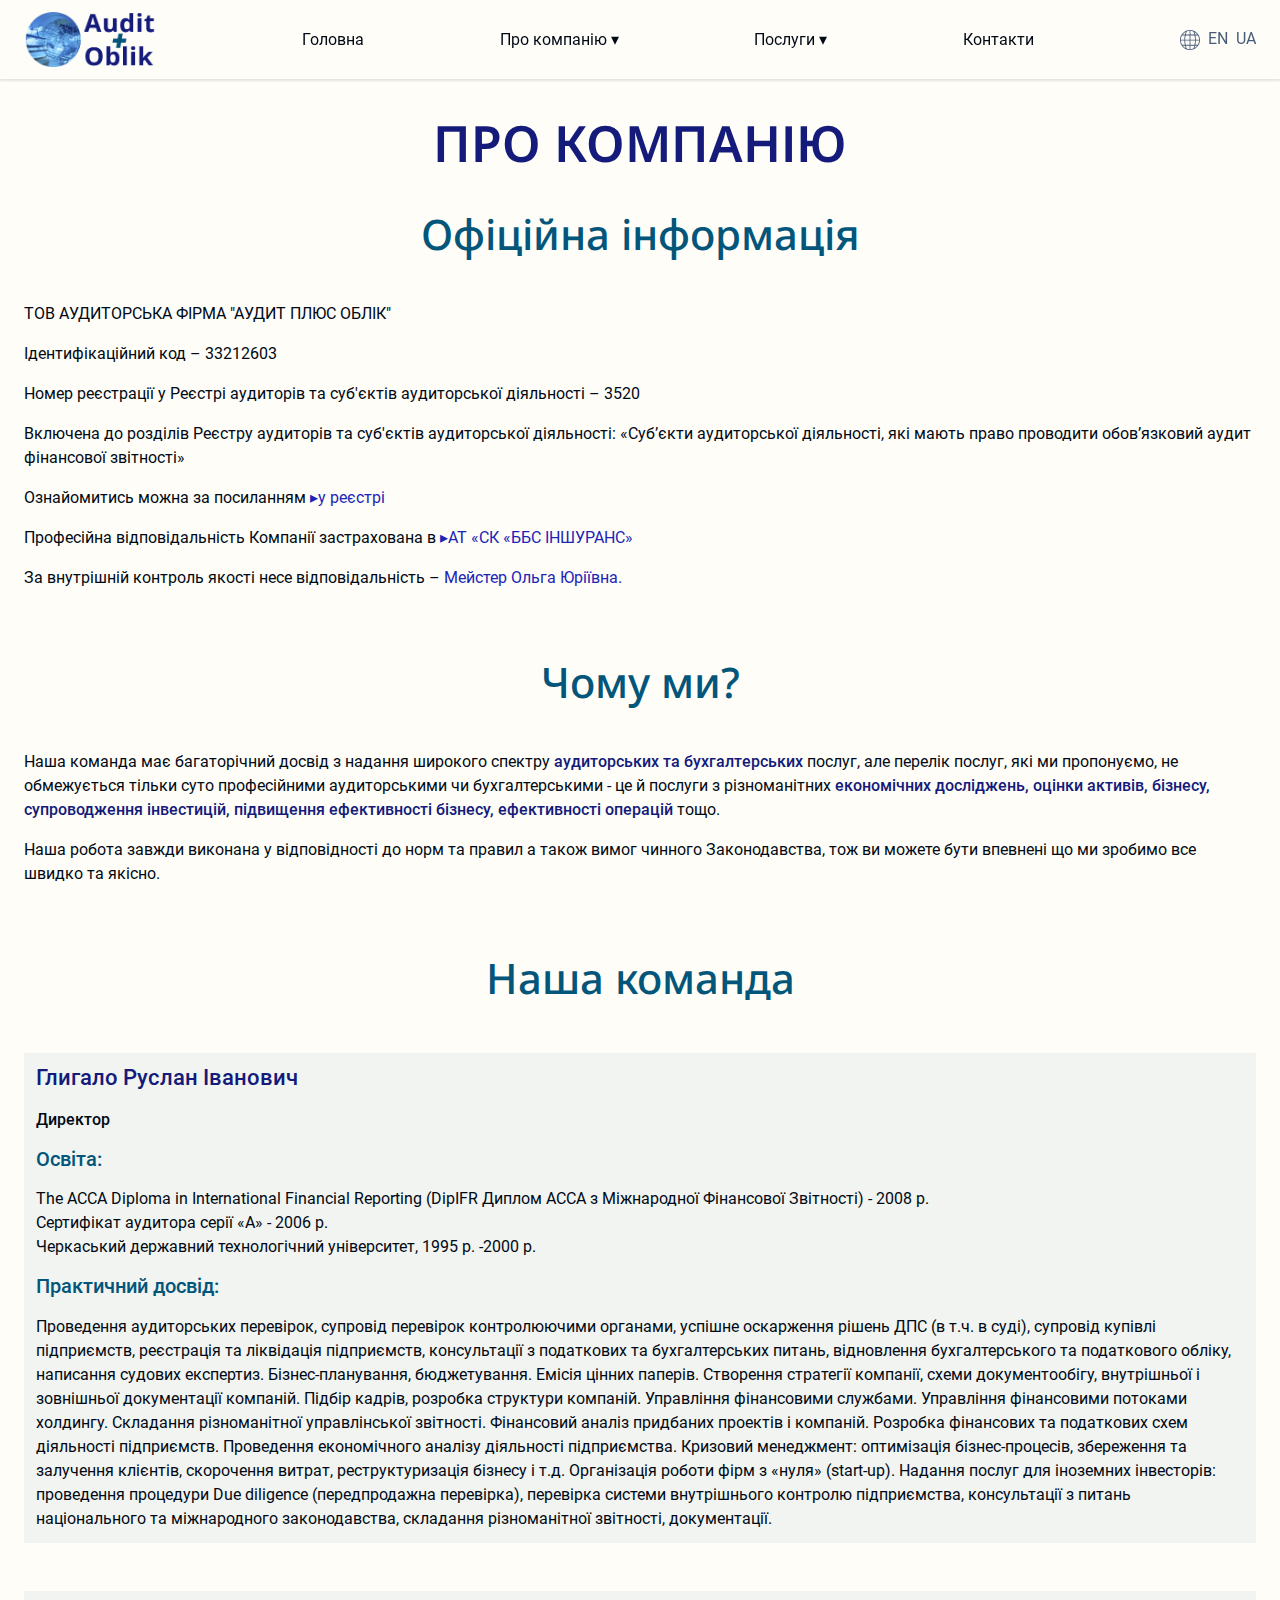
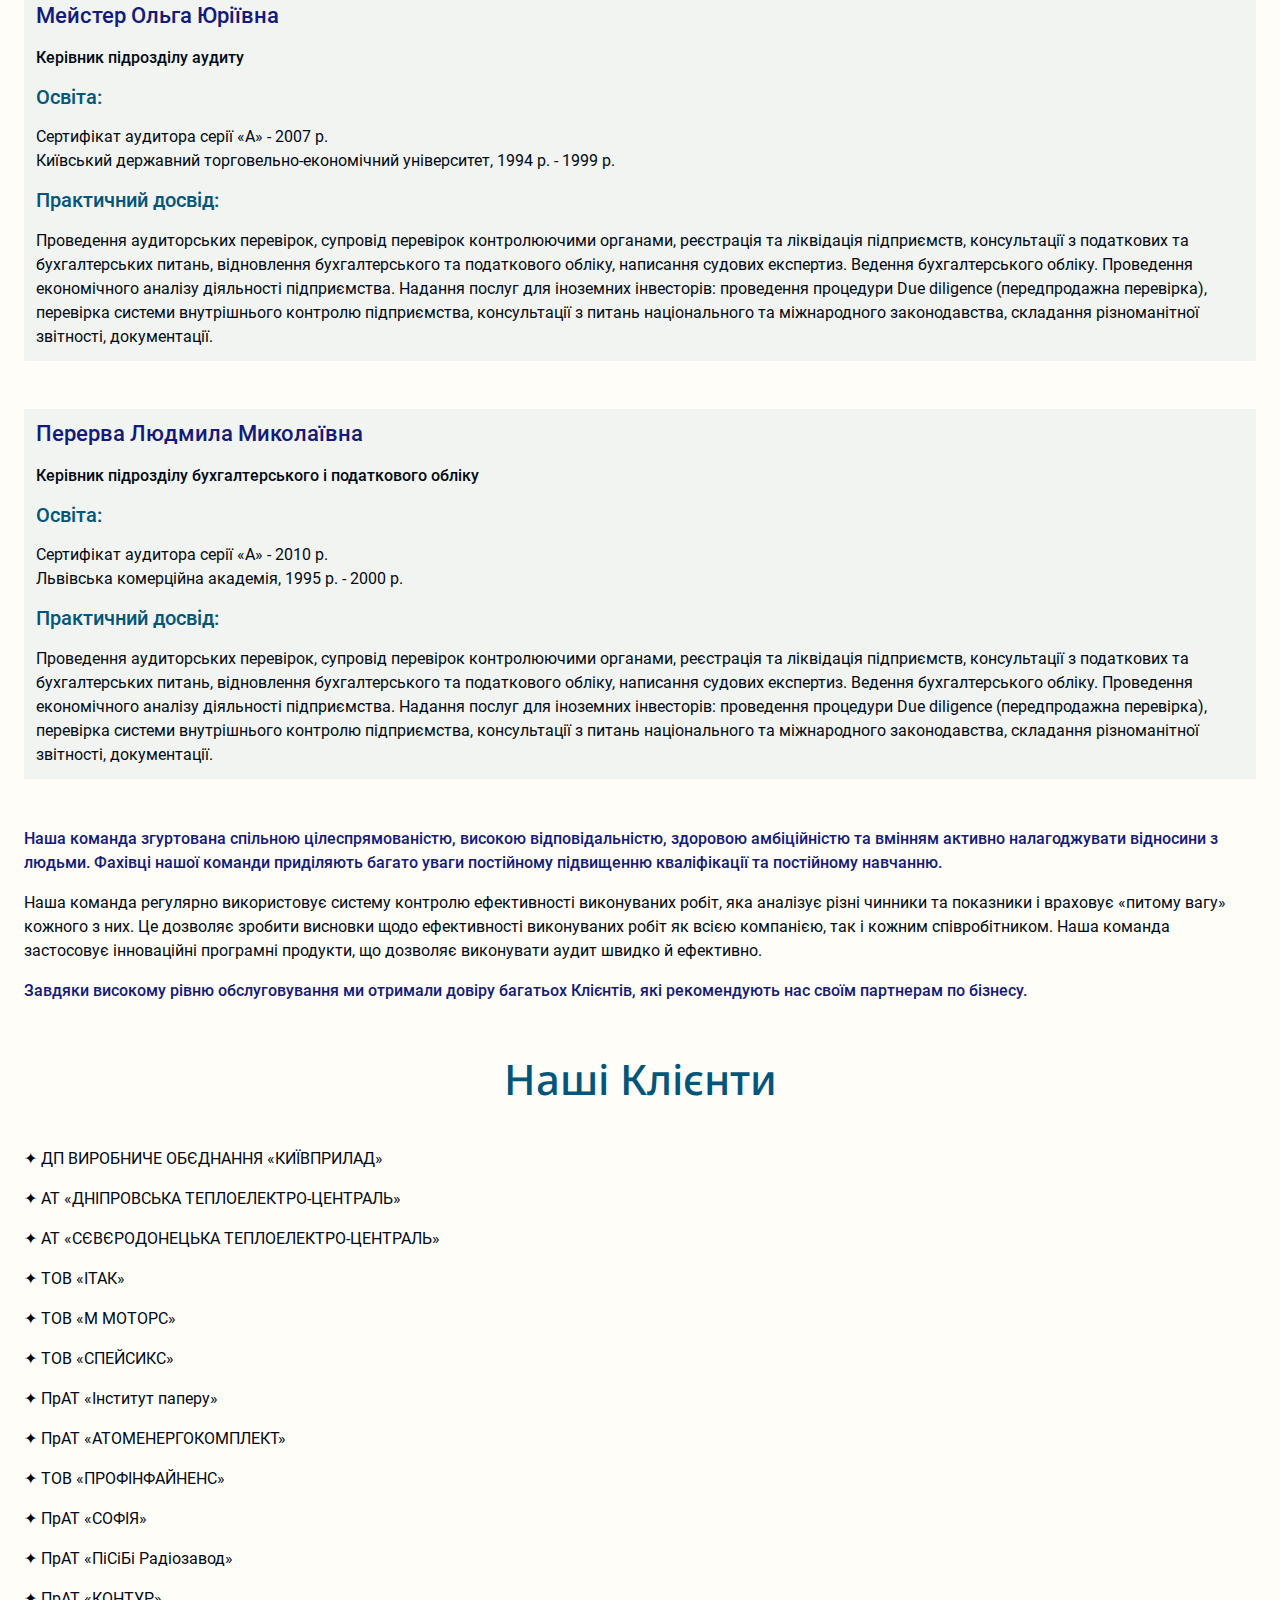
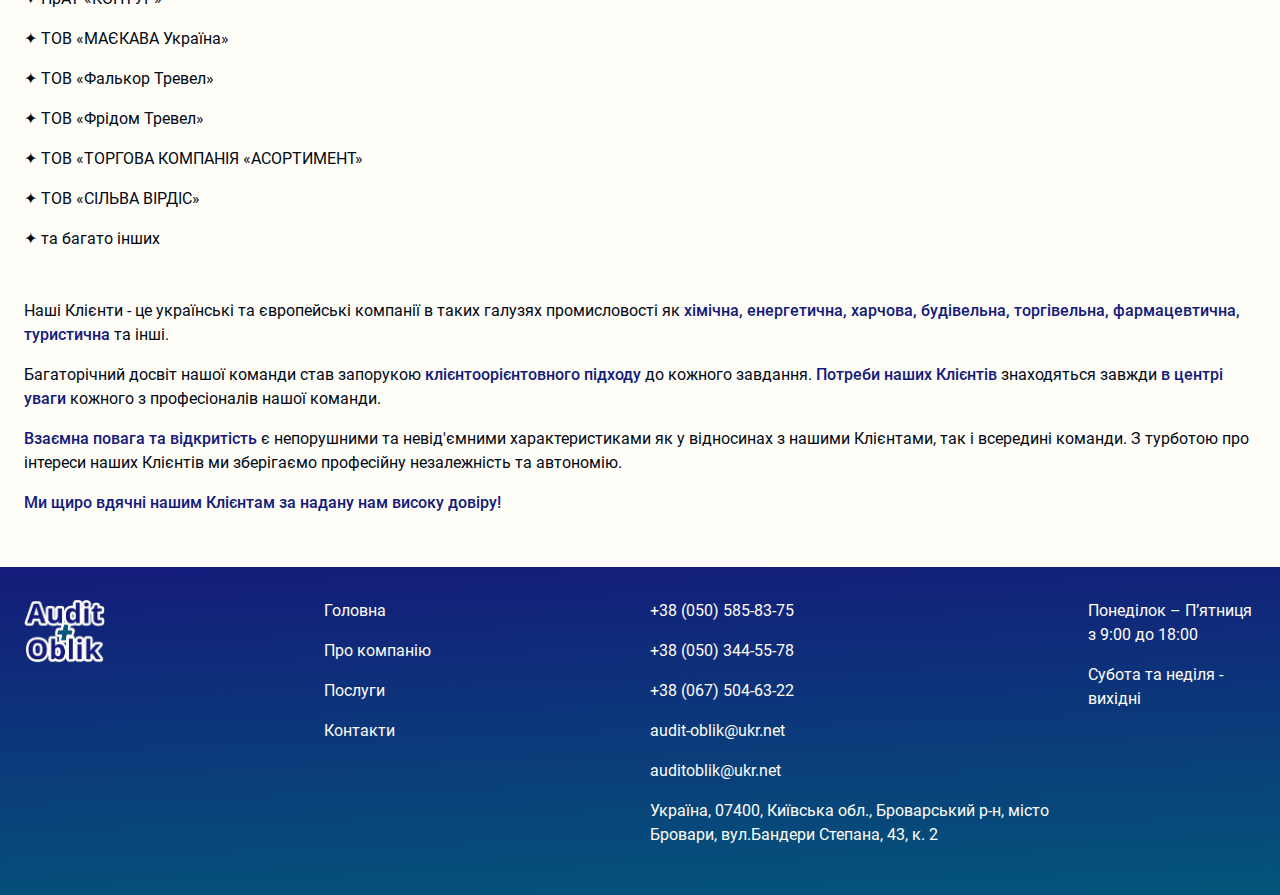
==== commit 48225cee: "add seo data" ====
--- a/company-page.html
+++ b/company-page.html
@@ -4,9 +4,11 @@
 <head>
   <meta charset="UTF-8">
   <meta name="viewport" content="width=device-width, initial-scale=1.0">
-  <title>Audit Plus Oblik</title>
+  <title>Про компанію | Аудиторська фірма "АУДИТ ПЛЮС ОБЛІК"</title>
+  <meta name="description"
+    content=" ТОВ АУДИТОРСЬКА ФІРМА «АУДИТ ПЛЮС ОБЛІК» Ідентифікаційний код – 33212603 Номер реєстрації у Реєстрі аудиторів та суб'єктів аудиторської діяльності – 3520">
   <!-- Styles -->
-  <link rel="icon" type="image/png" href="favicon-96x96.png" sizes="96x96">
+  <link rel=" icon" type="image/png" href="favicon-96x96.png" sizes="96x96">
   <link rel="icon" type="image/svg+xml" href="favicon.svg">
   <link rel="shortcut icon" href="favicon.ico">
   <link rel="apple-touch-icon" sizes="180x180" href="apple-touch-icon.png">
@@ -21,7 +23,8 @@
         <nav class="header__nav">
 
           <a href="/">
-            <img class="header__logo" src="./images/logo.png" alt="Логотип аудиторської компанії">
+            <img class="header__logo" src="./images/logo.png"
+              alt="Логотип аудиторської компанії ТОВ АФ Аудит плюс облік">
           </a>
 
           <ul class="header__menu">
@@ -107,34 +110,35 @@
             </svg>
           </button>
           <a href="#">
-            <img class="mobile-menu__logo" src="./images/logo.png" alt="Логотип аудиторської компанії">
+            <img class="mobile-menu__logo" src="./images/logo.png"
+              alt="Логотип аудиторської компанії ТОВ АФ Аудит плюс облік"">
           </a>
-          <div class="mobile-menu__icons">
+          <div class=" mobile-menu__icons">
             <svg width="16" height="16">
               <use href="./images/icons.svg#icon-earth"> </use>
             </svg>
             <a class="link__lang" href="#">EN</a>
             <a class="link__lang" href="#">UA</a>
-          </div>
-          <ul class="mobile-menu__list">
-            <li><a class="link__mobile menu-btn-close1" href="index.html">Головна</a></li>
-            <li><a class="link__mobile menu-btn-close2" href="company-page.html">Про компанію</a></li>
-            <li><a class="link__mobile menu-btn-close3" href="index.html#services-section">Наші послуги
-                &blacktriangledown;</a></li>
-            <li class="mobile-menu__dropdown--level1"><a class="link__mobile menu-btn-close4"
-                href="services-page.html#audit">Аудиторські послуги</a></li>
-            <li class=" mobile-menu__dropdown--level1"><a class="link__mobile menu-btn-close5"
-                href="services-page.html#related">Супутні послуги</a></li>
-            <li class="mobile-menu__dropdown--level1"><a class="link__mobile menu-btn-close6"
-                href="services-page.html#consulting">Консалтингові послуги</a></li>
-            <li><a class="link__mobile menu-btn-close7" href="index.html#contact-section">Контакти</a>
-            </li>
-            <li class="mobile-menu__image-container ">
-              <img class="mobile-menu__image" src="./images/burger_image.png" alt="Бухгалтерське приладдя">
-            </li>
-          </ul>
         </div>
+        <ul class="mobile-menu__list">
+          <li><a class="link__mobile menu-btn-close1" href="index.html">Головна</a></li>
+          <li><a class="link__mobile menu-btn-close2" href="company-page.html">Про компанію</a></li>
+          <li><a class="link__mobile menu-btn-close3" href="index.html#services-section">Наші послуги
+              &blacktriangledown;</a></li>
+          <li class="mobile-menu__dropdown--level1"><a class="link__mobile menu-btn-close4"
+              href="services-page.html#audit">Аудиторські послуги</a></li>
+          <li class=" mobile-menu__dropdown--level1"><a class="link__mobile menu-btn-close5"
+              href="services-page.html#related">Супутні послуги</a></li>
+          <li class="mobile-menu__dropdown--level1"><a class="link__mobile menu-btn-close6"
+              href="services-page.html#consulting">Консалтингові послуги</a></li>
+          <li><a class="link__mobile menu-btn-close7" href="index.html#contact-section">Контакти</a>
+          </li>
+          <li class="mobile-menu__image-container ">
+            <img class="mobile-menu__image" src="./images/burger_image.png" alt="Бухгалтерське приладдя">
+          </li>
+        </ul>
       </div>
+    </div>
     </div>
   </header>
   <main>
@@ -142,7 +146,7 @@
       <div class="container">
         <h1 class="text-centered company-page__title--h1">ПРО КОМПАНІЮ</h1>
         <h2 class="text-centered text-FW500">Офіційна інформація</h2>
-        <p>ТОВ АУДИТОРСЬКА ФІРМА "АУДИТ ПЛЮС ОБЛІК"»</p>
+        <p>ТОВ АУДИТОРСЬКА ФІРМА "АУДИТ ПЛЮС ОБЛІК"</p>
         <p>Ідентифікаційний код – 33212603</p>
         <p>Номер реєстрації у Реєстрі аудиторів та суб'єктів аудиторської діяльності – <span>3520</span></p>
         <p>Включена до розділів Реєстру аудиторів та суб'єктів аудиторської діяльності:
@@ -172,7 +176,10 @@
 
         <h2 class="text-centered text-FW500 company-page__title text-nomargin">Наша команда</h2>
         <ul>
-          <li class="company-page__list" id="team1">
+          <li class="company-page__list">
+            <div class="text-relative">
+              <p class="visually-hidden__anchor" id="team1">Глигало Руслан Іванович</p>
+            </div>
             <article class="company-page__card">
               <h3 class="text-left">Глигало Руслан Іванович</h3>
               <p class="text-FW500">Директор</p>
@@ -210,7 +217,10 @@
               </p>
             </article>
           </li>
-          <li class="company-page__list" id="team2">
+          <li class="company-page__list">
+            <div class="text-relative">
+              <p class="visually-hidden__anchor" id="team2">Мейстер Ольга Юріївна</p>
+            </div>
             <article class="company-page__card">
               <h3 class="text-left">Мейстер Ольга Юріївна</h3>
               <p class="text-FW500">Керівник підрозділу аудиту</p>
@@ -232,7 +242,10 @@
                 звітності, документації.</p>
             </article>
           </li>
-          <li class="company-page__list" id="team3">
+          <li class="company-page__list">
+            <div class="text-relative">
+              <p class="visually-hidden__anchor" id="team3">Перерва Людмила Миколаївна</p>
+            </div>
             <article class="company-page__card">
               <h3 class="text-left">Перерва Людмила Миколаївна</h3>
               <p class="text-FW500">Керівник підрозділу бухгалтерського і податкового
@@ -278,8 +291,10 @@
             Клієнтів, які рекомендують нас своїм
             партнерам по
             бізнесу. </span></p>
-
-        <h2 class="text-centered text-FW500 company-page__title" id="customers">Наші Клієнти</h2>
+        <div class="text-relative">
+          <p class="visually-hidden__anchor" id="customers">Наші Клієнти</p>
+        </div>
+        <h2 class="text-centered text-FW500 company-page__title">Наші Клієнти</h2>
         <div class="company-page__customers">
           <p>&#10022; ДП ВИРОБНИЧЕ ОБЄДНАННЯ «КИЇВПРИЛАД»</p>
           <p>&#10022; АТ «ДНІПРОВСЬКА ТЕПЛОЕЛЕКТРО-ЦЕНТРАЛЬ»</p>
@@ -325,16 +340,17 @@
         <nav class="footer__nav">
           <div class="footer__logo">
             <a href="/">
-              <img class="footer__logo-image" src="./images/logo_footer.png" alt="Логотип аудиторської компанії">
+              <img class="footer__logo-image" src="./images/logo_footer.png"
+                alt="Логотип аудиторської компанії ТОВ АФ Аудит плюс облік"">
             </a>
           </div>
 
-          <ul class="footer__menu">
-            <li class="footer__menu-link"><a class="link__footer" href="index.html">Головна</a> </li>
-            <li class="footer__menu-link"><a class="link__footer" href="company-page.html">Про компанію</a></li>
-            <li class="footer__menu-link"><a class="link__footer" href="index.html#services-section">Послуги</a></li>
-            <li class="footer__menu-link"><a class="link__footer" href="index.html#contact-section">Контакти</a></li>
-          </ul>
+          <ul class=" footer__menu">
+              <li class="footer__menu-link"><a class="link__footer" href="index.html">Головна</a> </li>
+              <li class="footer__menu-link"><a class="link__footer" href="company-page.html">Про компанію</a></li>
+              <li class="footer__menu-link"><a class="link__footer" href="index.html#services-section">Послуги</a></li>
+              <li class="footer__menu-link"><a class="link__footer" href="index.html#contact-section">Контакти</a></li>
+              </ul>
         </nav>
         <address class="footer__address">
           <div>
@@ -352,8 +368,13 @@
                 <a class="footer__address-link" href="mailto:audit-oblik@ukr.net">audit-oblik@ukr.net</a>
               </li>
               <li>
-                <a class="footer__address-link" href="https://maps.app.goo.gl/s3p2egviS4qhLYXk8"
-                  target="_blank">ПРОМВУЗОЛ, «БЗП», офіс 606, місто Бровари, 07400, Україна</a>
+                <a class="footer__address-link" href="mailto:auditoblik@ukr.net">auditoblik@ukr.net</a>
+              </li>
+              <li>
+                <a class="footer__address-link" href="https://maps.app.goo.gl/2ynNKLktKoQPusRE8"
+                  target="_blank">Україна, 07400,
+                  Київська обл., Броварський р-н, місто Бровари, вул.Бандери Степана,
+                  43, к. 2</a>
               </li>
             </ul>
           </div>
@@ -363,8 +384,6 @@
             <p class="footer__address-text footer__address-text--mobile">Субота та неділя - вихідні</p>
           </div>
         </address>
-        <!-- <img class="footer__bottles" srcset="./images/bottles.png 1x, ./images/bottles@2x.png 2x"
-          src="./images/bottles.png" alt="Флакони"> -->
       </div>
     </div>
 
--- a/css/main.min.css
+++ b/css/main.min.css
@@ -1 +1 @@
-@font-face{font-display:swap;font-family:"Roboto";font-style:normal;font-weight:300;src:url("../fonts/roboto-v32-cyrillic_latin-300.woff2") format("woff2")}@font-face{font-display:swap;font-family:"Roboto";font-style:normal;font-weight:400;src:url("../fonts/roboto-v32-cyrillic_latin-regular.woff2") format("woff2")}@font-face{font-display:swap;font-family:"Roboto";font-style:normal;font-weight:500;src:url("../fonts/roboto-v32-cyrillic_latin-500.woff2") format("woff2")}@font-face{font-display:swap;font-family:"Roboto";font-style:normal;font-weight:700;src:url("../fonts/roboto-v32-cyrillic_latin-700.woff2") format("woff2")}@font-face{font-display:swap;font-family:"Noto Sans";font-style:normal;font-weight:400;src:url("../fonts/noto-sans-v38-cyrillic_latin-regular.woff2") format("woff2")}@font-face{font-display:swap;font-family:"Noto Sans";font-style:normal;font-weight:500;src:url("../fonts/noto-sans-v38-cyrillic_latin-500.woff2") format("woff2")}@font-face{font-display:swap;font-family:"Noto Sans";font-style:normal;font-weight:600;src:url("../fonts/noto-sans-v38-cyrillic_latin-600.woff2") format("woff2")}@font-face{font-display:swap;font-family:"Noto Sans";font-style:normal;font-weight:700;src:url("../fonts/noto-sans-v38-cyrillic_latin-700.woff2") format("woff2")}@font-face{font-display:swap;font-family:"Noto Sans";font-style:normal;font-weight:800;src:url("../fonts/noto-sans-v38-cyrillic_latin-800.woff2") format("woff2")}@font-face{font-display:swap;font-family:"Noto Sans";font-style:normal;font-weight:900;src:url("../fonts/noto-sans-v38-cyrillic_latin-900.woff2") format("woff2")}.text-FW500{font-weight:500}.text-FW500__centered{font-weight:500;text-align:center}.text-centered{text-align:center}.text-left{text-align:left}.text-brand{color:var(--color-brand)}.text-accent{color:var(--color-accent)}.text-accent--link{color:var(--color-accent);text-decoration:none}.text-accent--link:hover{font-weight:500}.text-nomargin{margin:0}:root{--color-primary-dark: #010915;--color-primary-light: #fefdf8;--color-brand: #141b7a;--color-brand-secondary: #03567a;--color-secondary-dark: #785b1f;--color-secondary-light: #bd8e31;--color-accent: #1d25b6}.visually-hidden{position:absolute;left:-10000px;top:auto;width:1px;height:1px;overflow:hidden}.is-scroll-disabled{overflow:hidden}body{color:var(--color-primary-dark);background-color:var(--color-primary-light);font-family:"Roboto",sans-serif;font-size:18px;font-weight:400;line-height:1.5;margin:0}@media screen and (max-width: 1280px){body{font-size:16px}}*,*::before,*::after{-webkit-box-sizing:border-box;box-sizing:border-box}h1,h2,h3,h4,h5,h6,p{margin-top:0}img{display:block;height:auto;-o-object-fit:cover;object-fit:cover}a{display:inline-block}address{font-style:normal}ul{margin:0;padding:0;list-style-type:none}h1{font-family:Noto Sans,sans-serif;color:var(--color-brand);font-size:72px;font-weight:700;line-height:1.24;letter-spacing:.05em;text-shadow:8px 2px 10px var(--color-primary-light)}@media screen and (max-width: 1280px){h1{font-size:64px;letter-spacing:normal}}@media screen and (max-width: 768px){h1{font-size:48px;letter-spacing:normal}}@media screen and (max-width: 480px){h1{font-size:40px;letter-spacing:normal}}h2{font-family:Noto Sans,sans-serif;color:var(--color-brand-secondary);font-size:48px;font-weight:400;line-height:1.24;margin-bottom:1em}@media screen and (max-width: 1280px){h2{font-size:42px}}@media screen and (max-width: 768px){h2{font-size:32px}}@media screen and (max-width: 480px){h2{font-size:26px}}h3{color:var(--color-brand);font-size:22px;font-weight:500;line-height:1.17;text-align:center;margin-bottom:.8em}@media screen and (max-width: 480px){h3{font-size:20px}}h4{color:var(--color-brand-secondary);font-size:20px;font-weight:500;line-height:1.17;text-align:center;margin-bottom:.8em}@media screen and (max-width: 480px){h4{font-size:18px}}.contact-section{padding:52px 0}@media screen and (max-width: 768px){.contact-section{padding:52px 0 0}}.contact-section__container{display:-webkit-box;display:-ms-flexbox;display:flex;gap:24px}@media screen and (max-width: 768px){.contact-section__container{-webkit-box-orient:vertical;-webkit-box-direction:normal;-ms-flex-direction:column;flex-direction:column}}.contact-section__form{-ms-flex-preferred-size:calc((100% - 24px)/2);flex-basis:calc((100% - 24px)/2)}.contact-section__title{margin-bottom:1.4em}.contact-section__form-field{margin-bottom:24px}.contact-section__button{display:block;margin:0 auto;margin-bottom:0}.contact-section__map{-ms-flex-preferred-size:calc((100% - 24px)/2);flex-basis:calc((100% - 24px)/2);border-radius:16px;border:none}@media screen and (max-width: 1280px){.contact-section__map{margin:auto;width:320px;height:534px}}@media screen and (max-width: 768px){.contact-section__map{margin:0 -24px;width:auto;height:232px;-ms-flex-preferred-size:auto;flex-basis:auto}}.container{width:100%;max-width:1288px;margin:0 auto;padding:0 24px}.company-page{margin-top:112px;margin-bottom:52px}.company-page__title{padding-top:1.2em}.company-page__title--h1{font-size:56px;font-weight:600;letter-spacing:normal}@media screen and (max-width: 1280px){.company-page__title--h1{font-size:50px}}@media screen and (max-width: 768px){.company-page__title--h1{font-size:38px}}@media screen and (max-width: 480px){.company-page__title--h1{font-size:32px}}.company-page__list,.company-page__text{padding-top:48px}@media screen and (max-width: 768px){.company-page__list,.company-page__text{padding-top:32px}}.company-page__card{padding:12px;background-color:rgba(3,86,122,.05)}.company-page__customers{margin-bottom:48px}@media screen and (max-width: 768px){.company-page__customers{margin-bottom:32px}}.customers-section{padding-top:52px}.customers-section__title{margin-bottom:1.4em}.customers-section__container{overflow:hidden}.customers-section__slide{height:100px;border-radius:12px;margin-bottom:4px;background-color:rgba(3,86,122,.05);-webkit-box-shadow:0 2px 2px 0 rgba(0,0,0,.2);box-shadow:0 2px 2px 0 rgba(0,0,0,.2)}.customers-section__slide:hover{background-color:rgba(3,86,122,.08);-webkit-box-shadow:0 8px 16px 0 rgba(24,24,23,.08);box-shadow:0 8px 16px 0 rgba(24,24,23,.08);-webkit-transform:scale(1.01);-ms-transform:scale(1.01);transform:scale(1.01)}.customers-section__card{padding-top:12px;color:var(--color-brand);margin-top:0}@media screen and (max-width: 1280px){.customers-section__card{font-size:18px}}.customers-section__text{display:-webkit-box;display:-ms-flexbox;display:flex;-webkit-box-align:start;-ms-flex-align:start;align-items:flex-start;gap:24px;padding-top:3em}@media screen and (max-width: 768px){.customers-section__text{padding-top:2em;-webkit-box-orient:vertical;-webkit-box-direction:reverse;-ms-flex-direction:column-reverse;flex-direction:column-reverse;-webkit-box-align:center;-ms-flex-align:center;align-items:center}}.customers-section__link{display:-webkit-box;display:-ms-flexbox;display:flex;-webkit-box-align:center;-ms-flex-align:center;align-items:center;font-size:22px;gap:8px;line-height:1.33;fill:var(--color-accent);-ms-flex-negative:0;flex-shrink:0;text-decoration:none;-webkit-transition:font-weight .2s;transition:font-weight .2s}.customers-section__link:hover{font-weight:500}@media screen and (max-width: 768px){.customers-section__link{-webkit-box-pack:center;-ms-flex-pack:center;justify-content:center}}.footer{padding:32px 0;background:linear-gradient(178deg, var(--color-brand), var(--color-brand-secondary))}.footer__container{display:-webkit-box;display:-ms-flexbox;display:flex;gap:20px}@media screen and (max-width: 768px){.footer__container{-webkit-box-orient:vertical;-webkit-box-direction:normal;-ms-flex-direction:column;flex-direction:column;text-align:center}}.footer__logo-image{max-height:72px}@media screen and (max-width: 1280px){.footer__logo-image{max-height:64px}}@media screen and (max-width: 768px){.footer__logo-image{max-height:48px}}.footer__logo,.footer__menu{-webkit-box-flex:1;-ms-flex-positive:1;flex-grow:1}.footer__nav,.footer__address{display:-webkit-box;display:-ms-flexbox;display:flex;gap:20px;-ms-flex-preferred-size:50%;flex-basis:50%}@media screen and (max-width: 768px){.footer__nav,.footer__address{-webkit-box-orient:vertical;-webkit-box-direction:normal;-ms-flex-direction:column;flex-direction:column}}@media screen and (max-width: 768px){.footer__address{gap:0}}.footer__menu-link{margin-bottom:16px}@media screen and (max-width: 768px){.footer__menu-link{margin-bottom:8px}}.footer__menu-link:last-child{margin-bottom:0}.footer__address-list,.footer__address-info{-webkit-box-flex:1;-ms-flex-positive:1;flex-grow:1}.footer__address-link,.footer__address-text{color:var(--color-primary-light);font-size:16px;margin-bottom:16px}@media screen and (max-width: 768px){.footer__address-link,.footer__address-text{font-size:14px;margin-bottom:8px}}.footer__address-link{text-decoration:none;-webkit-transition:color .2s;transition:color .2s}.footer__address-link:hover{font-weight:500;color:var(--color-secondary-light)}.header{z-index:2;position:fixed;top:0;left:0;right:0;padding:12px 0;-webkit-backdrop-filter:blur(1px);backdrop-filter:blur(1px);background-color:rgba(254,253,248,.85);-webkit-box-shadow:0 2px 2px 0 rgba(0,0,0,.1);box-shadow:0 2px 2px 0 rgba(0,0,0,.1)}@media screen and (max-width: 768px){.header{-webkit-backdrop-filter:none;backdrop-filter:none}}.header__container,.header__nav{display:-webkit-box;display:-ms-flexbox;display:flex;-webkit-box-align:center;-ms-flex-align:center;align-items:center;gap:40px}@media screen and (max-width: 1280px){.header__container,.header__nav{gap:10px}}@media screen and (max-width: 768px){.header__container,.header__nav{gap:32px}}.header__nav{-webkit-box-flex:1;-ms-flex-positive:1;flex-grow:1}.header__logo{max-width:132px}@media screen and (max-width: 768px){.header__logo{max-width:116px}}.header__menu{display:-webkit-box;display:-ms-flexbox;display:flex;-webkit-box-pack:center;-ms-flex-pack:center;justify-content:center;gap:48px;-webkit-box-flex:1;-ms-flex-positive:1;flex-grow:1}@media screen and (max-width: 1280px){.header__menu{-webkit-box-pack:space-evenly;-ms-flex-pack:space-evenly;justify-content:space-evenly;gap:0}}@media screen and (max-width: 768px){.header__menu{display:none}}.header__dropdown{position:relative;float:left}.header__dropdown:hover>.header__sub-menu{display:initial;-webkit-transition:display 1s;transition:display 1s}.header__sub-menu{display:none;position:absolute;left:0;top:100%;width:226px;line-height:2;font-size:16px;padding:16px 0px 4px 10px;border:1px solid rgba(0,0,0,.1);border-radius:8px;background-color:rgba(254,253,248,.9);-webkit-box-shadow:0 2px 2px 0 rgba(0,0,0,.2);box-shadow:0 2px 2px 0 rgba(0,0,0,.2);-webkit-transition:display 1s;transition:display 1s}.header__dropdown--level1{width:100%}.header__sub-menu--level1{left:212px;top:0}@media screen and (max-width: 1280px){.header__sub-menu--level1{left:-234px}}.header__icons{display:-webkit-box;display:-ms-flexbox;display:flex;-webkit-box-align:center;-ms-flex-align:center;align-items:center;gap:8px;fill:rgba(1,28,68,.7215686275)}@media screen and (max-width: 480px){.header__icons{display:none}}.header__burger{display:none}@media screen and (max-width: 768px){.header__burger{display:block;background-color:rgba(0,0,0,0);border:none;padding:0;fill:var(--color-brand);width:24px;height:24px}}.hero-section{padding:120px 0px 126px 220px;background-image:linear-gradient(89.38deg, rgba(254, 253, 248, 0.9), rgba(254, 253, 248, 0.850898) 41.31%, rgba(254, 253, 248, 0.193204) 58.65%, rgba(254, 253, 248, 0) 72.78%),url(../images/hero-section-background.jpg);-webkit-box-shadow:0 2px 10px 0 rgba(222,221,221,.8);box-shadow:0 2px 10px 0 rgba(222,221,221,.8);background-repeat:no-repeat;background-position:center top;background-size:cover}@media screen and (max-width: 1280px){.hero-section{padding:120px 0px 142px 152px}}@media screen and (max-width: 768px){.hero-section{padding:120px 0px 72px 0px;text-align:center}}@media screen and (max-width: 480px){.hero-section{padding:120px 0px 36px 0px;text-align:center}}.hero-section__text{margin-top:32px;font-size:14px;max-width:292px}@media screen and (max-width: 768px){.hero-section__text{text-align:center;font-size:12px;margin:16px auto}}.mobile-menu{display:none}@media screen and (max-width: 768px){.mobile-menu{display:block;position:fixed;top:0;left:0;z-index:2;width:100%;height:100%;padding:16px 24px;background-color:var(--color-primary-light);-webkit-transform:translatex(100%);-ms-transform:translatex(100%);transform:translatex(100%);-webkit-transition:-webkit-transform .3s;transition:-webkit-transform .3s;transition:transform .3s;transition:transform .3s, -webkit-transform .3s;overflow:auto}.mobile-menu.is-open{-webkit-transform:translatex(0);-ms-transform:translatex(0);transform:translatex(0)}.mobile-menu__image-container{display:-webkit-box;display:-ms-flexbox;display:flex;-webkit-box-pack:end;-ms-flex-pack:end;justify-content:flex-end}.mobile-menu__image{opacity:.9;max-width:112px}.mobile-menu__btn-close{position:absolute;top:16px;right:20px;padding:0;display:inline-block;stroke:var(--color-primary-dark);background-color:rgba(0,0,0,0);fill:rgba(0,0,0,0);border:none;cursor:pointer}.mobile-menu__logo{max-width:116px}.mobile-menu__list{display:-webkit-box;display:-ms-flexbox;display:flex;-webkit-box-orient:vertical;-webkit-box-direction:normal;-ms-flex-direction:column;flex-direction:column;gap:16px;margin:24px 0 16px}.mobile-menu__dropdown:hover>.mobile-menu__sub-menu{display:initial;-webkit-transition:display 1s;transition:display 1s}.mobile-menu__dropdown:focus-within>.mobile-menu__sub-menu{display:initial;-webkit-transition:display 1s;transition:display 1s}.mobile-menu__sub-menu{display:none;line-height:2;-webkit-transition:display 1s;transition:display 1s}.mobile-menu__dropdown--level1{width:100%;margin-left:12px}.mobile-menu__icons{margin-top:12px;display:-webkit-box;display:-ms-flexbox;display:flex;-webkit-box-align:center;-ms-flex-align:center;align-items:center;gap:8px;fill:rgba(1,28,68,.7215686275)}}.backdrop{position:fixed;top:0;left:0;right:0;bottom:0;background-color:rgba(49,38,26,.4);display:-webkit-box;display:-ms-flexbox;display:flex;-webkit-box-align:center;-ms-flex-align:center;align-items:center;-webkit-box-pack:center;-ms-flex-pack:center;justify-content:center;padding:20px;z-index:2;-webkit-transition:opacity .3s,visibility .3s;transition:opacity .3s,visibility .3s}.backdrop.is-hidden{opacity:0;visibility:hidden;pointer-events:none}.modal{position:relative;width:100%;max-width:880px;height:100%;max-height:880px;padding:64px 128px;background-color:var(--color-primary-light);border-radius:32px;overflow-y:auto}@media screen and (max-width: 768px){.modal{padding:64px 64px 48px}}@media screen and (max-width: 480px){.modal{padding:64px 24px 48px}}.modal__btn-close{position:absolute;top:40px;right:40px;padding:0;display:inline-block;stroke:var(--color-primary-dark);border:none;background-color:rgba(0,0,0,0);fill:rgba(0,0,0,0);cursor:pointer}@media screen and (max-width: 480px){.modal__btn-close{top:24px;right:24px}}.modal__form-field{margin-bottom:24px}.modal__button{display:block;margin:0 auto;margin-bottom:0}.services-page{margin-top:112px;margin-bottom:52px}.services-page__title{padding-top:2em}.services-page__title--h1{font-size:56px;font-weight:600;letter-spacing:normal}@media screen and (max-width: 1280px){.services-page__title--h1{font-size:50px}}@media screen and (max-width: 768px){.services-page__title--h1{font-size:38px}}@media screen and (max-width: 480px){.services-page__title--h1{font-size:32px}}.services-page__title--h2{padding-top:1em}.services-page__list{margin-bottom:1em}.services-section{padding-top:52px}.services-section__title{margin-bottom:1.4em}.services-section__slider{display:-webkit-box;display:-ms-flexbox;display:flex;-webkit-box-align:center;-ms-flex-align:center;align-items:center;gap:24px}.services-section__container{overflow:hidden}.services-section__list{margin-bottom:32px}.services-section__text{display:-webkit-box;display:-ms-flexbox;display:flex;-webkit-box-align:start;-ms-flex-align:start;align-items:flex-start;gap:24px;margin:0 68px;padding-top:3em}@media screen and (max-width: 768px){.services-section__text{padding-top:2em;margin:0;-webkit-box-orient:vertical;-webkit-box-direction:reverse;-ms-flex-direction:column-reverse;flex-direction:column-reverse;-webkit-box-align:center;-ms-flex-align:center;align-items:center}}.services-section__link{display:-webkit-box;display:-ms-flexbox;display:flex;-webkit-box-align:center;-ms-flex-align:center;align-items:center;font-size:22px;gap:8px;line-height:1.33;fill:var(--color-accent);-ms-flex-negative:0;flex-shrink:0;text-decoration:none;-webkit-transition:font-weight .2s;transition:font-weight .2s}.services-section__link:hover{font-weight:500}@media screen and (max-width: 768px){.services-section__link{-webkit-box-pack:center;-ms-flex-pack:center;justify-content:center}}.team-section{padding-top:52px}.team-section__title{margin-bottom:1.4em}.team-section__list{display:-webkit-box;display:-ms-flexbox;display:flex;gap:56px;-ms-flex-wrap:wrap;flex-wrap:wrap;margin-bottom:3em}@media screen and (max-width: 1280px){.team-section__list{gap:48px}}@media screen and (max-width: 768px){.team-section__list{margin-bottom:2em;gap:16px;-webkit-box-orient:vertical;-webkit-box-direction:normal;-ms-flex-direction:column;flex-direction:column}}.team-section__item{-ms-flex-preferred-size:calc((100% - 112px)/3);flex-basis:calc((100% - 112px)/3)}@media screen and (max-width: 1280px){.team-section__item{-ms-flex-preferred-size:calc((100% - 96px)/3);flex-basis:calc((100% - 96px)/3)}}.team-section__image{max-width:442px;float:left;margin:0 40px 4px 0px;border-radius:12px;-webkit-box-shadow:0 2px 10px 0 rgba(222,221,221,.5);box-shadow:0 2px 10px 0 rgba(222,221,221,.5)}@media screen and (max-width: 1280px){.team-section__image{max-width:344px}}@media screen and (max-width: 768px){.team-section__image{display:block;gap:0px;width:100%;max-width:-webkit-fit-content;max-width:-moz-fit-content;max-width:fit-content;margin:0 0px 2em 0px}}.whywe-section{padding-top:52px}.whywe-section__image{max-width:442px;float:right;margin:0 0px 4px 40px;border-radius:12px;-webkit-box-shadow:0 2px 10px 0 rgba(222,221,221,.5);box-shadow:0 2px 10px 0 rgba(222,221,221,.5)}@media screen and (max-width: 1280px){.whywe-section__image{max-width:344px}}@media screen and (max-width: 768px){.whywe-section__image{display:none}}.whywe-section__image-mobile{display:none}@media screen and (max-width: 768px){.whywe-section__image-mobile{display:block;width:100%;max-width:-webkit-fit-content;max-width:-moz-fit-content;max-width:fit-content;margin:0;border-radius:12px;-webkit-box-shadow:0 2px 10px 0 rgba(222,221,221,.5);box-shadow:0 2px 10px 0 rgba(222,221,221,.5)}}.carousel-button{display:-webkit-box;display:-ms-flexbox;display:flex;-webkit-box-pack:center;-ms-flex-pack:center;justify-content:center;-webkit-box-align:center;-ms-flex-align:center;align-items:center;-ms-flex-negative:0;flex-shrink:0;width:44px;height:44px;padding:0;border-radius:50%;fill:var(--color-brand);background-color:rgba(0,0,0,0);border:var(--color-brand) 1px solid;cursor:pointer;-webkit-transition:fill .2s,background-color .2s,border-color .2s;transition:fill .2s,background-color .2s,border-color .2s}@media screen and (max-width: 768px){.carousel-button{display:none}}.carousel-button:hover{fill:var(--color-primary-light);background-color:var(--color-brand-secondary);border:var(--color-brand-secondary) 1px solid}.carousel-button.next{-webkit-transform:rotate(180deg);-ms-transform:rotate(180deg);transform:rotate(180deg)}.button{padding:16px 32px;font-family:"Roboto",sans-serif;font-size:18px;font-weight:500;color:var(--color-primary-light);background-color:var(--color-brand);border-radius:12px;border:var(--color-brand);cursor:pointer;-webkit-transition:background-color .2s,border-color .2s;transition:background-color .2s,border-color .2s}.button__centered{display:block;margin:0 auto}.button:hover{background-color:var(--color-brand-secondary);border:var(--color-brand-secondary)}@media screen and (max-width: 1280px){.button{padding:12px 24px;font-size:16px}}.input{position:relative}.input__label{position:absolute;top:16px;left:42px}.input__control{padding:16px 42px;width:100%;font-size:16px;line-height:1.17;border:1px solid var(--color-secondary-dark);border-radius:8px;background-color:rgba(0,0,0,0);font-family:"Roboto",sans-serif}.input__control:focus{border-color:var(--color-brand);outline:none}.input__control::-webkit-input-placeholder{font-size:16px;line-height:1.17;color:var(--color-secondary-dark)}.input__control::-moz-placeholder{font-size:16px;line-height:1.17;color:var(--color-secondary-dark)}.input__control:-ms-input-placeholder{font-size:16px;line-height:1.17;color:var(--color-secondary-dark)}.input__control::-ms-input-placeholder{font-size:16px;line-height:1.17;color:var(--color-secondary-dark)}.input__control::placeholder{font-size:16px;line-height:1.17;color:var(--color-secondary-dark)}@media screen and (max-width: 768px){.input__control::-webkit-input-placeholder{font-size:14px}.input__control::-moz-placeholder{font-size:14px}.input__control:-ms-input-placeholder{font-size:14px}.input__control::-ms-input-placeholder{font-size:14px}.input__control::placeholder{font-size:14px}}.input__control:focus::-webkit-input-placeholder{color:var(--color-primary-dark)}.input__control:focus::-moz-placeholder{color:var(--color-primary-dark)}.input__control:focus:-ms-input-placeholder{color:var(--color-primary-dark)}.input__control:focus::-ms-input-placeholder{color:var(--color-primary-dark)}.input__control:focus::placeholder{color:var(--color-primary-dark)}@media screen and (max-width: 768px){.input__control{padding:8px 24px;font-size:14px}}.input__tel:hover{background-image:url("../images/tel-placeholder.png");background-repeat:no-repeat;background-position:center right;background-size:initial}.input__terms-container{display:-webkit-box;display:-ms-flexbox;display:flex;-webkit-box-pack:center;-ms-flex-pack:center;justify-content:center;-webkit-box-align:center;-ms-flex-align:center;align-items:center;gap:8px;margin-top:16px}@media screen and (max-width: 768px){.input__terms-container{margin-top:8px}}.input__checkbox{-webkit-box-align:center;-ms-flex-align:center;align-items:center;width:16px;height:16px}.input__terms{font-size:12px;font-weight:300;line-height:1.21;color:var(--color-primary-dark);text-align:center;margin:0}input[type=checkbox]{accent-color:var(--color-brand)}.link{color:var(--color-primary-dark);text-decoration:none;font-size:18px;line-height:1.33;letter-spacing:.05em;-webkit-transition:color .2s;transition:color .2s}.link:hover{font-weight:500;color:var(--color-brand)}.link__lang{color:rgba(1,28,68,.7215686275);text-decoration:none;font-size:14px;-webkit-transition:color .2s;transition:color .2s}.link__lang:hover{font-weight:500;color:var(--color-brand)}.link__mobile{color:var(--color-primary-dark);text-decoration:none;-webkit-transition:color .2s;transition:color .2s}.link__mobile:hover{font-weight:500;color:var(--color-brand)}@media screen and (max-width: 1280px){.link{font-size:16px;line-height:1.17;letter-spacing:normal}}.link__sub-menu{color:var(--color-primary-dark);text-decoration:none;font-size:16px;line-height:1.33;letter-spacing:.05em;-webkit-transition:color .2s;transition:color .2s}.link__sub-menu:hover{font-weight:500;color:var(--color-brand)}@media screen and (max-width: 1280px){.link__sub-menu{line-height:1.17;letter-spacing:normal}}.link__footer{color:var(--color-primary-light);text-decoration:none;-webkit-transition:color .2s;transition:color .2s;font-size:16px}.link__footer:hover{font-weight:500;color:var(--color-secondary-light)}.pagination{display:-webkit-box;display:-ms-flexbox;display:flex;-webkit-box-align:center;-ms-flex-align:center;align-items:center;-webkit-box-pack:center;-ms-flex-pack:center;justify-content:center;gap:24px}@media screen and (max-width: 480px){.pagination{gap:12px}}.pagination__button{opacity:.8;width:12px;height:12px;border-radius:50%;background-color:var(--color-secondary-dark);cursor:pointer;-webkit-transition:background-color .2s;transition:background-color .2s}.pagination__button--active{background-color:var(--color-brand)}.services-card{position:relative;display:-webkit-box;display:-ms-flexbox;display:flex;-webkit-box-orient:vertical;-webkit-box-direction:normal;-ms-flex-direction:column;flex-direction:column;height:auto;border-radius:24px}.services-card__content{display:-webkit-box;display:-ms-flexbox;display:flex;-webkit-box-orient:vertical;-webkit-box-direction:normal;-ms-flex-direction:column;flex-direction:column;-webkit-box-pack:justify;-ms-flex-pack:justify;justify-content:space-between;height:544px;background-color:rgba(3,86,122,.1);border-radius:24px;-webkit-box-shadow:0 2px 2px 0 rgba(0,0,0,.2);box-shadow:0 2px 2px 0 rgba(0,0,0,.2)}@media screen and (max-width: 768px){.services-card__content{height:642px}}@media screen and (max-width: 480px){.services-card__content{height:534px}}.services-card__image{opacity:.8;border-radius:24px 24px 0px 0px;width:100%;margin:0;max-height:520px;margin-bottom:16px}.services-card__text-main{margin:0 16px}.services-card__text-bottom{display:-webkit-box;display:-ms-flexbox;display:flex;-webkit-box-pack:end;-ms-flex-pack:end;justify-content:flex-end;-webkit-box-align:end;-ms-flex-align:end;align-items:flex-end;line-height:1.5;margin-right:12px;margin-bottom:8px;-webkit-box-flex:1;-ms-flex-positive:1;flex-grow:1;text-decoration:none;-webkit-transition:font-weight .2s;transition:font-weight .2s}.services-card__text-bottom:hover{font-weight:500}.team-card{display:-webkit-box;display:-ms-flexbox;display:flex;-webkit-box-orient:vertical;-webkit-box-direction:normal;-ms-flex-direction:column;flex-direction:column;height:400px;border-radius:8px;border-radius:8px;background-color:rgba(3,86,122,.05);-webkit-box-shadow:0 2px 2px 0 rgba(0,0,0,.2);box-shadow:0 2px 2px 0 rgba(0,0,0,.2);-webkit-transition:-webkit-box-shadow .2s;transition:-webkit-box-shadow .2s;transition:box-shadow .2s;transition:box-shadow .2s, -webkit-box-shadow .2s;-webkit-transition:background-color .2s;transition:background-color .2s;-webkit-transition:-webkit-transform .2s;transition:-webkit-transform .2s;transition:transform .2s;transition:transform .2s, -webkit-transform .2s}@media screen and (max-width: 1280px){.team-card{height:530px}}@media screen and (max-width: 768px){.team-card{height:auto}}.team-card:hover{background-color:rgba(3,86,122,.08);-webkit-box-shadow:0 8px 16px 0 rgba(24,24,23,.08);box-shadow:0 8px 16px 0 rgba(24,24,23,.08)}.team-card__header{display:-webkit-box;display:-ms-flexbox;display:flex;-webkit-box-pack:center;-ms-flex-pack:center;justify-content:center;margin-top:12px}@media screen and (max-width: 1280px){.team-card__header{height:44px}}@media screen and (max-width: 768px){.team-card__header{height:auto}}.team-card__text-top{display:-webkit-box;display:-ms-flexbox;display:flex;-webkit-box-pack:center;-ms-flex-pack:center;justify-content:center;height:38px}@media screen and (max-width: 1280px){.team-card__text-top{height:54px}}@media screen and (max-width: 768px){.team-card__text-top{height:auto}}.team-card__text-main{margin:0 12px}.team-card__text-bottom{display:-webkit-box;display:-ms-flexbox;display:flex;-webkit-box-pack:end;-ms-flex-pack:end;justify-content:flex-end;-webkit-box-align:end;-ms-flex-align:end;align-items:flex-end;line-height:1.5;margin-right:12px;margin-bottom:8px;-webkit-box-flex:1;-ms-flex-positive:1;flex-grow:1;text-decoration:none;-webkit-transition:color .2s;transition:color .2s}.team-card__text-bottom:hover{font-weight:500}/*# sourceMappingURL=main.min.css.map */+@font-face{font-display:swap;font-family:"Roboto";font-style:normal;font-weight:300;src:url("../fonts/roboto-v32-cyrillic_latin-300.woff2") format("woff2")}@font-face{font-display:swap;font-family:"Roboto";font-style:normal;font-weight:400;src:url("../fonts/roboto-v32-cyrillic_latin-regular.woff2") format("woff2")}@font-face{font-display:swap;font-family:"Roboto";font-style:normal;font-weight:500;src:url("../fonts/roboto-v32-cyrillic_latin-500.woff2") format("woff2")}@font-face{font-display:swap;font-family:"Roboto";font-style:normal;font-weight:700;src:url("../fonts/roboto-v32-cyrillic_latin-700.woff2") format("woff2")}@font-face{font-display:swap;font-family:"Noto Sans";font-style:normal;font-weight:400;src:url("../fonts/noto-sans-v38-cyrillic_latin-regular.woff2") format("woff2")}@font-face{font-display:swap;font-family:"Noto Sans";font-style:normal;font-weight:500;src:url("../fonts/noto-sans-v38-cyrillic_latin-500.woff2") format("woff2")}@font-face{font-display:swap;font-family:"Noto Sans";font-style:normal;font-weight:600;src:url("../fonts/noto-sans-v38-cyrillic_latin-600.woff2") format("woff2")}@font-face{font-display:swap;font-family:"Noto Sans";font-style:normal;font-weight:700;src:url("../fonts/noto-sans-v38-cyrillic_latin-700.woff2") format("woff2")}@font-face{font-display:swap;font-family:"Noto Sans";font-style:normal;font-weight:800;src:url("../fonts/noto-sans-v38-cyrillic_latin-800.woff2") format("woff2")}@font-face{font-display:swap;font-family:"Noto Sans";font-style:normal;font-weight:900;src:url("../fonts/noto-sans-v38-cyrillic_latin-900.woff2") format("woff2")}.text-FW500{font-weight:500}.text-FW500__centered{font-weight:500;text-align:center}.text-centered{text-align:center}.text-left{text-align:left}.text-brand{color:var(--color-brand)}.text-accent{color:var(--color-accent)}.text-accent--link{color:var(--color-accent);text-decoration:none}.text-accent--link:hover{font-weight:500}.text-nomargin{margin:0}.text-relative{position:relative}:root{--color-primary-dark: #010915;--color-primary-light: #fefdf8;--color-brand: #141b7a;--color-brand-secondary: #03567a;--color-secondary-dark: #785b1f;--color-secondary-light: #bd8e31;--color-accent: #1d25b6}.visually-hidden{position:absolute;left:-10000px;top:auto;width:1px;height:1px;overflow:hidden}.visually-hidden__anchor{position:absolute;left:-10000px;top:-70px;width:1px;height:1px;overflow:hidden}.is-scroll-disabled{overflow:hidden}body{color:var(--color-primary-dark);background-color:var(--color-primary-light);font-family:"Roboto",sans-serif;font-size:18px;font-weight:400;line-height:1.5;margin:0}@media screen and (max-width: 1280px){body{font-size:16px}}*,*::before,*::after{-webkit-box-sizing:border-box;box-sizing:border-box}h1,h2,h3,h4,h5,h6,p{margin-top:0}img{display:block;height:auto;-o-object-fit:cover;object-fit:cover}a{display:inline-block}address{font-style:normal}ul{margin:0;padding:0;list-style-type:none}h1{font-family:Noto Sans,sans-serif;color:var(--color-brand);font-size:72px;font-weight:700;line-height:1.24;letter-spacing:.05em;text-shadow:8px 2px 10px var(--color-primary-light)}@media screen and (max-width: 1280px){h1{font-size:64px;letter-spacing:normal}}@media screen and (max-width: 768px){h1{font-size:48px;letter-spacing:normal}}@media screen and (max-width: 480px){h1{font-size:40px;letter-spacing:normal}}h2{font-family:Noto Sans,sans-serif;color:var(--color-brand-secondary);font-size:48px;font-weight:400;line-height:1.24;margin-bottom:1em}@media screen and (max-width: 1280px){h2{font-size:42px}}@media screen and (max-width: 768px){h2{font-size:32px}}@media screen and (max-width: 480px){h2{font-size:26px}}h3{color:var(--color-brand);font-size:22px;font-weight:500;line-height:1.17;text-align:center;margin-bottom:.8em}@media screen and (max-width: 480px){h3{font-size:20px}}h4{color:var(--color-brand-secondary);font-size:20px;font-weight:500;line-height:1.17;text-align:center;margin-bottom:.8em}@media screen and (max-width: 480px){h4{font-size:18px}}.contact-section{padding:52px 0}@media screen and (max-width: 768px){.contact-section{padding:52px 0 0}}.contact-section__container{display:-webkit-box;display:-ms-flexbox;display:flex;gap:24px}@media screen and (max-width: 768px){.contact-section__container{-webkit-box-orient:vertical;-webkit-box-direction:normal;-ms-flex-direction:column;flex-direction:column}}.contact-section__form{-ms-flex-preferred-size:calc((100% - 24px)/2);flex-basis:calc((100% - 24px)/2)}.contact-section__title{margin-bottom:1.4em}.contact-section__form-field{margin-bottom:24px}.contact-section__button{display:block;margin:0 auto;margin-bottom:0}.contact-section__map{-ms-flex-preferred-size:calc((100% - 24px)/2);flex-basis:calc((100% - 24px)/2);border-radius:16px;border:none}@media screen and (max-width: 1280px){.contact-section__map{margin:auto;width:320px;height:534px}}@media screen and (max-width: 768px){.contact-section__map{margin:0 -24px;width:auto;height:232px;-ms-flex-preferred-size:auto;flex-basis:auto}}.container{width:100%;max-width:1288px;margin:0 auto;padding:0 24px}.company-page{margin-top:112px;margin-bottom:52px}.company-page__title{padding-top:1.2em}.company-page__title--h1{font-size:56px;font-weight:600;letter-spacing:normal}@media screen and (max-width: 1280px){.company-page__title--h1{font-size:50px}}@media screen and (max-width: 768px){.company-page__title--h1{font-size:38px}}@media screen and (max-width: 480px){.company-page__title--h1{font-size:32px}}.company-page__list,.company-page__text{padding-top:48px}@media screen and (max-width: 768px){.company-page__list,.company-page__text{padding-top:32px}}.company-page__card{padding:12px;background-color:rgba(3,86,122,.05)}.company-page__customers{margin-bottom:48px}@media screen and (max-width: 768px){.company-page__customers{margin-bottom:32px}}.customers-section{padding-top:52px}.customers-section__title{margin-bottom:1.4em}.customers-section__container{overflow:hidden}.customers-section__slide{height:100px;border-radius:12px;margin:4px 4px;background-color:rgba(3,86,122,.05);-webkit-box-shadow:0 2px 2px 0 rgba(0,0,0,.2);box-shadow:0 2px 2px 0 rgba(0,0,0,.2)}.customers-section__slide:hover{background-color:rgba(3,86,122,.08);-webkit-box-shadow:0 2px 11px 0 rgba(0,0,0,.2);box-shadow:0 2px 11px 0 rgba(0,0,0,.2)}.customers-section__card{padding-top:12px;color:var(--color-brand);margin-top:0}@media screen and (max-width: 1280px){.customers-section__card{font-size:18px}}.customers-section__text{display:-webkit-box;display:-ms-flexbox;display:flex;-webkit-box-align:start;-ms-flex-align:start;align-items:flex-start;gap:24px;padding-top:3em}@media screen and (max-width: 768px){.customers-section__text{padding-top:2em;-webkit-box-orient:vertical;-webkit-box-direction:reverse;-ms-flex-direction:column-reverse;flex-direction:column-reverse;-webkit-box-align:center;-ms-flex-align:center;align-items:center}}.customers-section__link{display:-webkit-box;display:-ms-flexbox;display:flex;-webkit-box-align:center;-ms-flex-align:center;align-items:center;font-size:22px;gap:8px;line-height:1.33;fill:var(--color-accent);-ms-flex-negative:0;flex-shrink:0;text-decoration:none;-webkit-transition:font-weight .2s;transition:font-weight .2s}.customers-section__link:hover{font-weight:500}@media screen and (max-width: 768px){.customers-section__link{-webkit-box-pack:center;-ms-flex-pack:center;justify-content:center}}.footer{padding:32px 0;background:linear-gradient(178deg, var(--color-brand), var(--color-brand-secondary))}.footer__container{display:-webkit-box;display:-ms-flexbox;display:flex;gap:20px}@media screen and (max-width: 768px){.footer__container{-webkit-box-orient:vertical;-webkit-box-direction:normal;-ms-flex-direction:column;flex-direction:column;text-align:center}}.footer__logo-image{max-height:72px}@media screen and (max-width: 1280px){.footer__logo-image{max-height:64px}}@media screen and (max-width: 768px){.footer__logo-image{max-height:48px}}.footer__logo,.footer__menu{-webkit-box-flex:1;-ms-flex-positive:1;flex-grow:1}.footer__nav,.footer__address{display:-webkit-box;display:-ms-flexbox;display:flex;gap:20px;-ms-flex-preferred-size:50%;flex-basis:50%}@media screen and (max-width: 768px){.footer__nav,.footer__address{-webkit-box-orient:vertical;-webkit-box-direction:normal;-ms-flex-direction:column;flex-direction:column}}@media screen and (max-width: 768px){.footer__address{gap:0}}.footer__menu-link{margin-bottom:16px}@media screen and (max-width: 768px){.footer__menu-link{margin-bottom:8px}}.footer__menu-link:last-child{margin-bottom:0}.footer__address-list,.footer__address-info{-webkit-box-flex:1;-ms-flex-positive:1;flex-grow:1}.footer__address-link,.footer__address-text{color:var(--color-primary-light);font-size:16px;margin-bottom:16px}@media screen and (max-width: 768px){.footer__address-link,.footer__address-text{font-size:14px;margin-bottom:8px}}.footer__address-link{text-decoration:none;-webkit-transition:color .2s;transition:color .2s}.footer__address-link:hover{font-weight:500;color:var(--color-secondary-light)}.header{z-index:2;position:fixed;top:0;left:0;right:0;padding:12px 0;-webkit-backdrop-filter:blur(1px);backdrop-filter:blur(1px);background-color:rgba(254,253,248,.85);-webkit-box-shadow:0 2px 2px 0 rgba(0,0,0,.1);box-shadow:0 2px 2px 0 rgba(0,0,0,.1)}@media screen and (max-width: 768px){.header{-webkit-backdrop-filter:none;backdrop-filter:none}}.header__container,.header__nav{display:-webkit-box;display:-ms-flexbox;display:flex;-webkit-box-align:center;-ms-flex-align:center;align-items:center;gap:40px}@media screen and (max-width: 1280px){.header__container,.header__nav{gap:10px}}@media screen and (max-width: 768px){.header__container,.header__nav{gap:32px}}.header__nav{-webkit-box-flex:1;-ms-flex-positive:1;flex-grow:1}.header__logo{max-width:132px}@media screen and (max-width: 768px){.header__logo{max-width:116px}}.header__menu{display:-webkit-box;display:-ms-flexbox;display:flex;-webkit-box-pack:center;-ms-flex-pack:center;justify-content:center;gap:48px;-webkit-box-flex:1;-ms-flex-positive:1;flex-grow:1}@media screen and (max-width: 1280px){.header__menu{-webkit-box-pack:space-evenly;-ms-flex-pack:space-evenly;justify-content:space-evenly;gap:0}}@media screen and (max-width: 768px){.header__menu{display:none}}.header__dropdown{position:relative;float:left}.header__dropdown:hover>.header__sub-menu{display:initial;-webkit-transition:display 1s;transition:display 1s}.header__sub-menu{display:none;position:absolute;left:0;top:100%;width:226px;line-height:2;font-size:16px;padding:16px 0px 4px 10px;border:1px solid rgba(0,0,0,.1);border-radius:8px;background-color:rgba(254,253,248,.9);-webkit-box-shadow:0 2px 2px 0 rgba(0,0,0,.2);box-shadow:0 2px 2px 0 rgba(0,0,0,.2);-webkit-transition:display 1s;transition:display 1s}.header__dropdown--level1{width:100%}.header__sub-menu--level1{left:212px;top:0}@media screen and (max-width: 1280px){.header__sub-menu--level1{left:-234px}}.header__icons{display:-webkit-box;display:-ms-flexbox;display:flex;-webkit-box-align:center;-ms-flex-align:center;align-items:center;gap:8px;fill:rgba(1,28,68,.7215686275)}@media screen and (max-width: 480px){.header__icons{display:none}}.header__burger{display:none}@media screen and (max-width: 768px){.header__burger{display:block;background-color:rgba(0,0,0,0);border:none;padding:0;fill:var(--color-brand);width:24px;height:24px}}.hero-section{padding:120px 0px 126px 220px;background-image:linear-gradient(89.38deg, rgba(254, 253, 248, 0.9), rgba(254, 253, 248, 0.850898) 41.31%, rgba(254, 253, 248, 0.193204) 58.65%, rgba(254, 253, 248, 0) 72.78%),url(../images/hero-section-background.jpg);-webkit-box-shadow:0 2px 10px 0 rgba(222,221,221,.8);box-shadow:0 2px 10px 0 rgba(222,221,221,.8);background-repeat:no-repeat;background-position:center top;background-size:cover}@media screen and (max-width: 1280px){.hero-section{padding:120px 0px 142px 152px}}@media screen and (max-width: 768px){.hero-section{padding:120px 0px 72px 0px;text-align:center}}@media screen and (max-width: 480px){.hero-section{padding:120px 0px 36px 0px;text-align:center}}.hero-section__text{margin-top:32px;font-size:14px;max-width:292px}@media screen and (max-width: 768px){.hero-section__text{text-align:center;font-size:12px;margin:16px auto}}.mobile-menu{display:none}@media screen and (max-width: 768px){.mobile-menu{display:block;position:fixed;top:0;left:0;z-index:2;width:100%;height:100%;padding:16px 24px;background-color:var(--color-primary-light);-webkit-transform:translatex(100%);-ms-transform:translatex(100%);transform:translatex(100%);-webkit-transition:-webkit-transform .3s;transition:-webkit-transform .3s;transition:transform .3s;transition:transform .3s, -webkit-transform .3s;overflow:auto}.mobile-menu.is-open{-webkit-transform:translatex(0);-ms-transform:translatex(0);transform:translatex(0)}.mobile-menu__image-container{display:-webkit-box;display:-ms-flexbox;display:flex;-webkit-box-pack:end;-ms-flex-pack:end;justify-content:flex-end}.mobile-menu__image{opacity:.9;max-width:112px}.mobile-menu__btn-close{position:absolute;top:16px;right:20px;padding:0;display:inline-block;stroke:var(--color-primary-dark);background-color:rgba(0,0,0,0);fill:rgba(0,0,0,0);border:none;cursor:pointer}.mobile-menu__logo{max-width:116px}.mobile-menu__list{display:-webkit-box;display:-ms-flexbox;display:flex;-webkit-box-orient:vertical;-webkit-box-direction:normal;-ms-flex-direction:column;flex-direction:column;gap:16px;margin:24px 0 16px}.mobile-menu__dropdown--level1{width:100%;margin-left:12px}.mobile-menu__icons{margin-top:12px;display:-webkit-box;display:-ms-flexbox;display:flex;-webkit-box-align:center;-ms-flex-align:center;align-items:center;gap:8px;fill:rgba(1,28,68,.7215686275)}}.backdrop{position:fixed;top:0;left:0;right:0;bottom:0;background-color:rgba(49,38,26,.4);display:-webkit-box;display:-ms-flexbox;display:flex;-webkit-box-align:center;-ms-flex-align:center;align-items:center;-webkit-box-pack:center;-ms-flex-pack:center;justify-content:center;padding:20px;z-index:2;-webkit-transition:opacity .3s,visibility .3s;transition:opacity .3s,visibility .3s}.backdrop.is-hidden{opacity:0;visibility:hidden;pointer-events:none}.modal{position:relative;width:100%;max-width:880px;height:100%;max-height:880px;padding:64px 128px;background-color:var(--color-primary-light);border-radius:32px;overflow-y:auto}@media screen and (max-width: 768px){.modal{padding:64px 64px 48px}}@media screen and (max-width: 480px){.modal{padding:64px 24px 48px}}.modal__btn-close{position:absolute;top:40px;right:40px;padding:0;display:inline-block;stroke:var(--color-primary-dark);border:none;background-color:rgba(0,0,0,0);fill:rgba(0,0,0,0);cursor:pointer}@media screen and (max-width: 480px){.modal__btn-close{top:24px;right:24px}}.modal__form-field{margin-bottom:24px}.modal__button{display:block;margin:0 auto;margin-bottom:0}.services-page{margin-top:112px;margin-bottom:52px}.services-page__title{padding-top:2em}.services-page__title--h1{font-size:56px;font-weight:600;letter-spacing:normal}@media screen and (max-width: 1280px){.services-page__title--h1{font-size:50px}}@media screen and (max-width: 768px){.services-page__title--h1{font-size:38px}}@media screen and (max-width: 480px){.services-page__title--h1{font-size:32px}}.services-page__title--h2{padding-top:1em}.services-page__list{margin-bottom:1em}.services-section{padding-top:52px}.services-section__title{margin-bottom:1.4em}.services-section__slider{display:-webkit-box;display:-ms-flexbox;display:flex;-webkit-box-align:center;-ms-flex-align:center;align-items:center;gap:24px}.services-section__container{overflow:hidden}.services-section__list{margin-bottom:32px}.services-section__text{display:-webkit-box;display:-ms-flexbox;display:flex;-webkit-box-align:start;-ms-flex-align:start;align-items:flex-start;gap:24px;margin:0 68px;padding-top:3em}@media screen and (max-width: 768px){.services-section__text{padding-top:2em;margin:0;-webkit-box-orient:vertical;-webkit-box-direction:reverse;-ms-flex-direction:column-reverse;flex-direction:column-reverse;-webkit-box-align:center;-ms-flex-align:center;align-items:center}}.services-section__link{display:-webkit-box;display:-ms-flexbox;display:flex;-webkit-box-align:center;-ms-flex-align:center;align-items:center;font-size:22px;gap:8px;line-height:1.33;fill:var(--color-accent);-ms-flex-negative:0;flex-shrink:0;text-decoration:none;-webkit-transition:font-weight .2s;transition:font-weight .2s}.services-section__link:hover{font-weight:500}@media screen and (max-width: 768px){.services-section__link{-webkit-box-pack:center;-ms-flex-pack:center;justify-content:center}}.team-section{padding-top:52px}.team-section__title{margin-bottom:1.4em}.team-section__list{display:-webkit-box;display:-ms-flexbox;display:flex;gap:56px;-ms-flex-wrap:wrap;flex-wrap:wrap;margin-bottom:3em}@media screen and (max-width: 1280px){.team-section__list{gap:48px}}@media screen and (max-width: 768px){.team-section__list{margin-bottom:2em;gap:16px;-webkit-box-orient:vertical;-webkit-box-direction:normal;-ms-flex-direction:column;flex-direction:column}}.team-section__item{-ms-flex-preferred-size:calc((100% - 112px)/3);flex-basis:calc((100% - 112px)/3)}@media screen and (max-width: 1280px){.team-section__item{-ms-flex-preferred-size:calc((100% - 96px)/3);flex-basis:calc((100% - 96px)/3)}}.team-section__image{max-width:442px;float:left;margin:0 40px 4px 0px;border-radius:12px;-webkit-box-shadow:0 2px 10px 0 rgba(222,221,221,.5);box-shadow:0 2px 10px 0 rgba(222,221,221,.5)}@media screen and (max-width: 1280px){.team-section__image{max-width:344px}}@media screen and (max-width: 768px){.team-section__image{display:block;gap:0px;width:100%;max-width:-webkit-fit-content;max-width:-moz-fit-content;max-width:fit-content;margin:0 0px 2em 0px}}.whywe-section{padding-top:52px}.whywe-section__image{max-width:442px;float:right;margin:0 0px 4px 40px;border-radius:12px;-webkit-box-shadow:0 2px 10px 0 rgba(222,221,221,.5);box-shadow:0 2px 10px 0 rgba(222,221,221,.5)}@media screen and (max-width: 1280px){.whywe-section__image{max-width:344px}}@media screen and (max-width: 768px){.whywe-section__image{display:none}}.whywe-section__image-mobile{display:none}@media screen and (max-width: 768px){.whywe-section__image-mobile{display:block;width:100%;max-width:-webkit-fit-content;max-width:-moz-fit-content;max-width:fit-content;margin:0;border-radius:12px;-webkit-box-shadow:0 2px 10px 0 rgba(222,221,221,.5);box-shadow:0 2px 10px 0 rgba(222,221,221,.5)}}.carousel-button{display:-webkit-box;display:-ms-flexbox;display:flex;-webkit-box-pack:center;-ms-flex-pack:center;justify-content:center;-webkit-box-align:center;-ms-flex-align:center;align-items:center;-ms-flex-negative:0;flex-shrink:0;width:44px;height:44px;padding:0;border-radius:50%;fill:var(--color-brand);background-color:rgba(0,0,0,0);border:var(--color-brand) 1px solid;cursor:pointer;-webkit-transition:fill .2s,background-color .2s,border-color .2s;transition:fill .2s,background-color .2s,border-color .2s}@media screen and (max-width: 768px){.carousel-button{display:none}}.carousel-button:hover{fill:var(--color-primary-light);background-color:var(--color-brand-secondary);border:var(--color-brand-secondary) 1px solid}.carousel-button.next{-webkit-transform:rotate(180deg);-ms-transform:rotate(180deg);transform:rotate(180deg)}.button{padding:16px 32px;font-family:"Roboto",sans-serif;font-size:18px;font-weight:500;color:var(--color-primary-light);background-color:var(--color-brand);border-radius:12px;border:var(--color-brand);cursor:pointer;-webkit-transition:background-color .2s,border-color .2s;transition:background-color .2s,border-color .2s}.button__centered{display:block;margin:0 auto}.button:hover{background-color:var(--color-brand-secondary);border:var(--color-brand-secondary)}@media screen and (max-width: 1280px){.button{padding:12px 24px;font-size:16px}}.input{position:relative}.input__label{position:absolute;top:16px;left:42px}.input__control{padding:16px 42px;width:100%;font-size:16px;line-height:1.17;border:1px solid var(--color-secondary-dark);border-radius:8px;background-color:rgba(0,0,0,0);font-family:"Roboto",sans-serif}.input__control:focus{border-color:var(--color-brand);outline:none}.input__control::-webkit-input-placeholder{font-size:16px;line-height:1.17;color:var(--color-secondary-dark)}.input__control::-moz-placeholder{font-size:16px;line-height:1.17;color:var(--color-secondary-dark)}.input__control:-ms-input-placeholder{font-size:16px;line-height:1.17;color:var(--color-secondary-dark)}.input__control::-ms-input-placeholder{font-size:16px;line-height:1.17;color:var(--color-secondary-dark)}.input__control::placeholder{font-size:16px;line-height:1.17;color:var(--color-secondary-dark)}@media screen and (max-width: 768px){.input__control::-webkit-input-placeholder{font-size:14px}.input__control::-moz-placeholder{font-size:14px}.input__control:-ms-input-placeholder{font-size:14px}.input__control::-ms-input-placeholder{font-size:14px}.input__control::placeholder{font-size:14px}}.input__control:focus::-webkit-input-placeholder{color:var(--color-primary-dark)}.input__control:focus::-moz-placeholder{color:var(--color-primary-dark)}.input__control:focus:-ms-input-placeholder{color:var(--color-primary-dark)}.input__control:focus::-ms-input-placeholder{color:var(--color-primary-dark)}.input__control:focus::placeholder{color:var(--color-primary-dark)}@media screen and (max-width: 768px){.input__control{padding:8px 24px;font-size:14px}}.input__tel:hover{background-image:url("../images/tel-placeholder.png");background-repeat:no-repeat;background-position:center right;background-size:initial}.input__terms-container{display:-webkit-box;display:-ms-flexbox;display:flex;-webkit-box-pack:center;-ms-flex-pack:center;justify-content:center;-webkit-box-align:center;-ms-flex-align:center;align-items:center;gap:8px;margin-top:16px}@media screen and (max-width: 768px){.input__terms-container{margin-top:8px}}.input__checkbox{-webkit-box-align:center;-ms-flex-align:center;align-items:center;width:16px;height:16px}.input__terms{font-size:12px;font-weight:300;line-height:1.21;color:var(--color-primary-dark);text-align:center;margin:0}input[type=checkbox]{accent-color:var(--color-brand)}.link{color:var(--color-primary-dark);text-decoration:none;font-size:18px;line-height:1.33;letter-spacing:.05em;-webkit-transition:color .2s;transition:color .2s}.link:hover{font-weight:500;color:var(--color-brand)}.link__lang{color:rgba(1,28,68,.7215686275);text-decoration:none;font-size:14px;-webkit-transition:color .2s;transition:color .2s}.link__lang:hover{font-weight:500;color:var(--color-brand)}.link__mobile{color:var(--color-primary-dark);text-decoration:none;-webkit-transition:color .2s;transition:color .2s}.link__mobile:hover{font-weight:500;color:var(--color-brand)}@media screen and (max-width: 1280px){.link{font-size:16px;line-height:1.17;letter-spacing:normal}}.link__sub-menu{color:var(--color-primary-dark);text-decoration:none;font-size:16px;line-height:1.33;letter-spacing:.05em;-webkit-transition:color .2s;transition:color .2s}.link__sub-menu:hover{font-weight:500;color:var(--color-brand)}@media screen and (max-width: 1280px){.link__sub-menu{line-height:1.17;letter-spacing:normal}}.link__footer{color:var(--color-primary-light);text-decoration:none;-webkit-transition:color .2s;transition:color .2s;font-size:16px}.link__footer:hover{font-weight:500;color:var(--color-secondary-light)}.pagination{display:-webkit-box;display:-ms-flexbox;display:flex;-webkit-box-align:center;-ms-flex-align:center;align-items:center;-webkit-box-pack:center;-ms-flex-pack:center;justify-content:center;gap:24px}@media screen and (max-width: 480px){.pagination{gap:12px}}.pagination__button{opacity:.8;width:12px;height:12px;border-radius:50%;background-color:var(--color-secondary-dark);cursor:pointer;-webkit-transition:background-color .2s;transition:background-color .2s}.pagination__button--active{background-color:var(--color-brand)}.services-card{position:relative;display:-webkit-box;display:-ms-flexbox;display:flex;-webkit-box-orient:vertical;-webkit-box-direction:normal;-ms-flex-direction:column;flex-direction:column;height:auto;border-radius:24px}.services-card__content{display:-webkit-box;display:-ms-flexbox;display:flex;-webkit-box-orient:vertical;-webkit-box-direction:normal;-ms-flex-direction:column;flex-direction:column;-webkit-box-pack:justify;-ms-flex-pack:justify;justify-content:space-between;height:544px;background-color:rgba(3,86,122,.1);border-radius:24px;-webkit-box-shadow:0 2px 2px 0 rgba(0,0,0,.2);box-shadow:0 2px 2px 0 rgba(0,0,0,.2)}@media screen and (max-width: 768px){.services-card__content{height:642px}}@media screen and (max-width: 480px){.services-card__content{height:534px}}.services-card__image{opacity:.8;border-radius:24px 24px 0px 0px;width:100%;margin:0;max-height:520px;margin-bottom:16px}.services-card__text-main{margin:0 16px}.services-card__text-bottom{display:-webkit-box;display:-ms-flexbox;display:flex;-webkit-box-pack:end;-ms-flex-pack:end;justify-content:flex-end;-webkit-box-align:end;-ms-flex-align:end;align-items:flex-end;line-height:1.5;margin-right:12px;margin-bottom:8px;-webkit-box-flex:1;-ms-flex-positive:1;flex-grow:1;text-decoration:none;-webkit-transition:font-weight .2s;transition:font-weight .2s}.services-card__text-bottom:hover{font-weight:500}.team-card{display:-webkit-box;display:-ms-flexbox;display:flex;-webkit-box-orient:vertical;-webkit-box-direction:normal;-ms-flex-direction:column;flex-direction:column;height:400px;border-radius:8px;background-color:rgba(3,86,122,.05);-webkit-box-shadow:0 2px 2px 0 rgba(0,0,0,.2);box-shadow:0 2px 2px 0 rgba(0,0,0,.2);-webkit-transition:-webkit-box-shadow .2s;transition:-webkit-box-shadow .2s;transition:box-shadow .2s;transition:box-shadow .2s, -webkit-box-shadow .2s;-webkit-transition:background-color .2s;transition:background-color .2s;-webkit-transition:-webkit-transform .2s;transition:-webkit-transform .2s;transition:transform .2s;transition:transform .2s, -webkit-transform .2s}@media screen and (max-width: 1280px){.team-card{height:530px}}@media screen and (max-width: 768px){.team-card{height:auto}}.team-card:hover{background-color:rgba(3,86,122,.08);-webkit-box-shadow:0 2px 11px 0 rgba(0,0,0,.2);box-shadow:0 2px 11px 0 rgba(0,0,0,.2)}.team-card__header{display:-webkit-box;display:-ms-flexbox;display:flex;-webkit-box-pack:center;-ms-flex-pack:center;justify-content:center;margin-top:12px}@media screen and (max-width: 1280px){.team-card__header{height:44px}}@media screen and (max-width: 768px){.team-card__header{height:auto}}.team-card__text-top{display:-webkit-box;display:-ms-flexbox;display:flex;-webkit-box-pack:center;-ms-flex-pack:center;justify-content:center;height:38px}@media screen and (max-width: 1280px){.team-card__text-top{height:54px}}@media screen and (max-width: 768px){.team-card__text-top{height:auto}}.team-card__text-main{margin:0 12px}.team-card__text-bottom{display:-webkit-box;display:-ms-flexbox;display:flex;-webkit-box-pack:end;-ms-flex-pack:end;justify-content:flex-end;-webkit-box-align:end;-ms-flex-align:end;align-items:flex-end;line-height:1.5;margin-right:12px;margin-bottom:8px;-webkit-box-flex:1;-ms-flex-positive:1;flex-grow:1;text-decoration:none;-webkit-transition:color .2s;transition:color .2s}.team-card__text-bottom:hover{font-weight:500}/*# sourceMappingURL=main.min.css.map */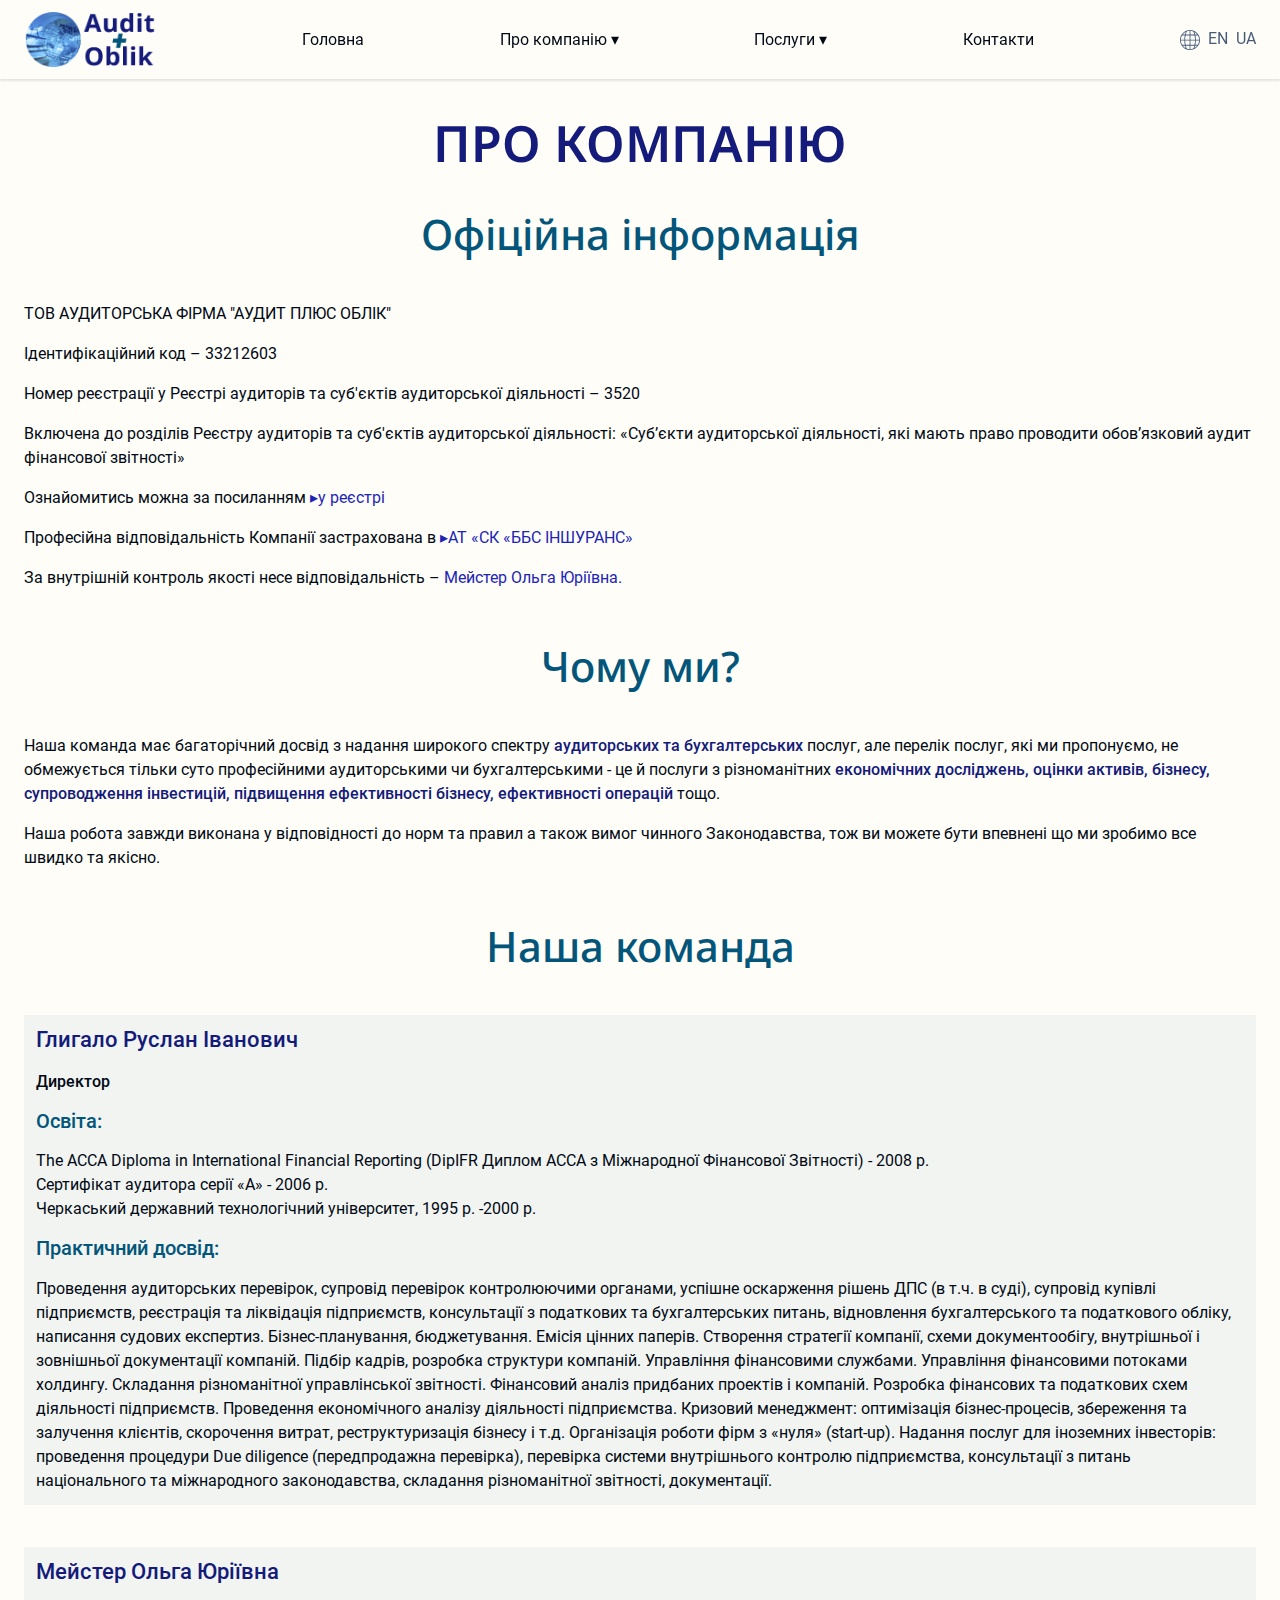
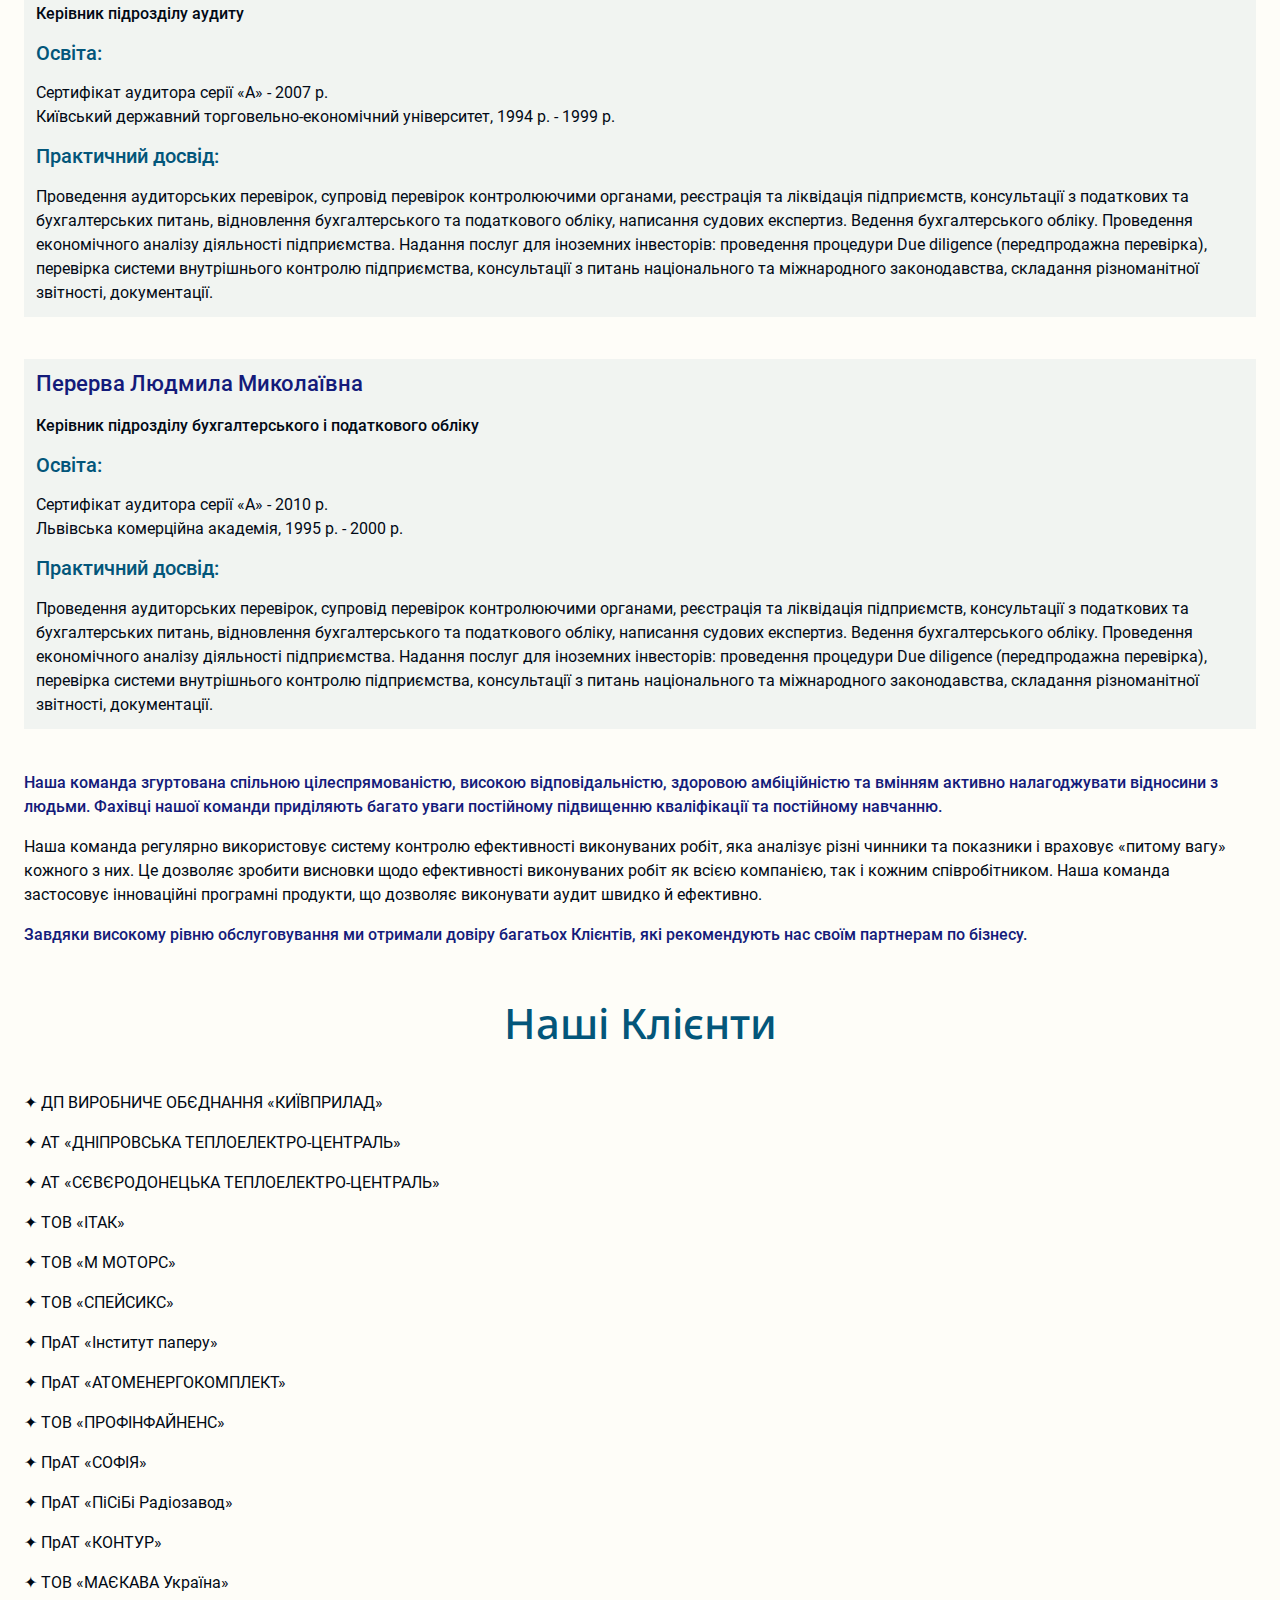
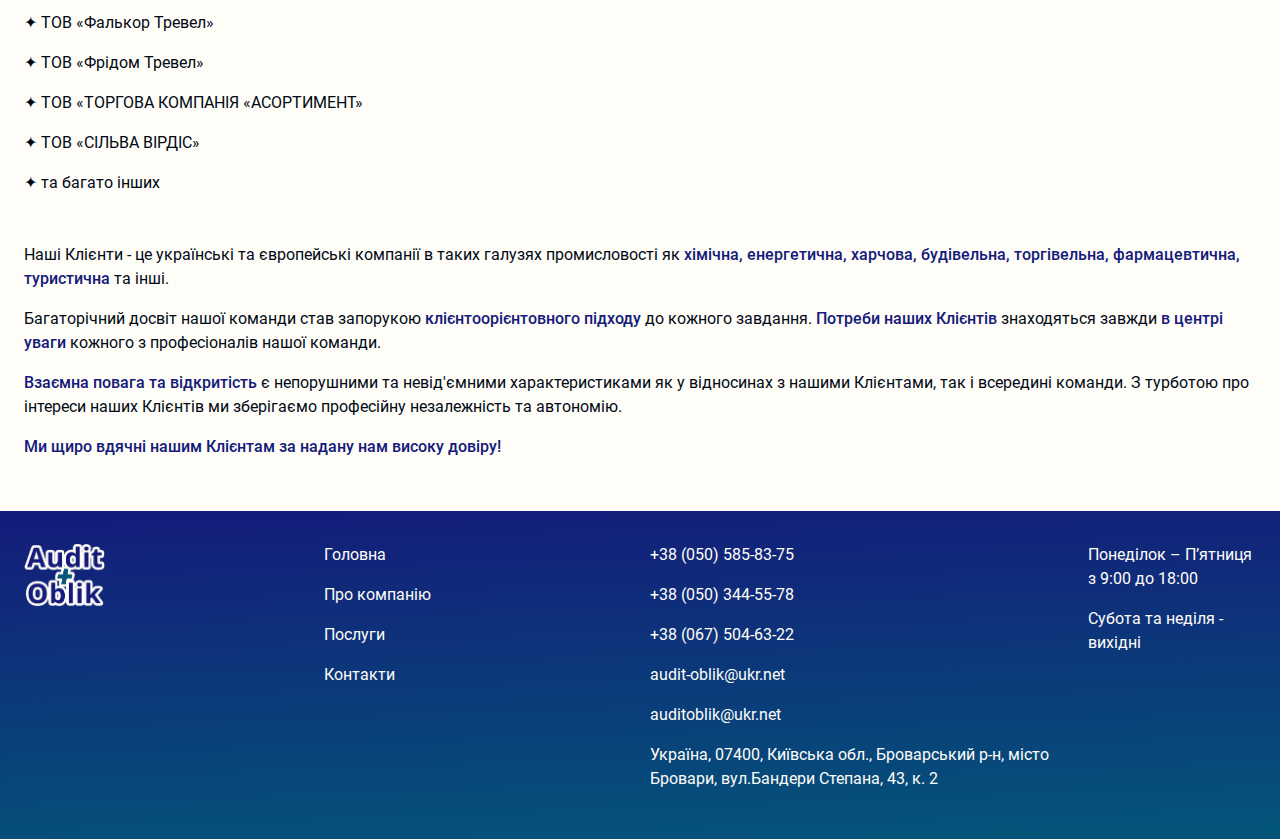
==== commit c914d048: "change margins & paddings" ====
--- a/company-page.html
+++ b/company-page.html
@@ -7,6 +7,7 @@
   <title>Про компанію | Аудиторська фірма "АУДИТ ПЛЮС ОБЛІК"</title>
   <meta name="description"
     content=" ТОВ АУДИТОРСЬКА ФІРМА «АУДИТ ПЛЮС ОБЛІК» Ідентифікаційний код – 33212603 Номер реєстрації у Реєстрі аудиторів та суб'єктів аудиторської діяльності – 3520">
+  <link rel="canonical" href="https://audit.net.ua/company-page.html">
   <!-- Styles -->
   <link rel=" icon" type="image/png" href="favicon-96x96.png" sizes="96x96">
   <link rel="icon" type="image/svg+xml" href="favicon.svg">
@@ -31,13 +32,15 @@
             <li class="header__dropdown"><a class="link" href="index.html">Головна</a></li>
             <li class="header__dropdown"><a class="link" href="company-page.html">Про компанію &blacktriangledown;</a>
               <ul class="header__sub-menu">
-                <li class="header__dropdown--level1"><a class="link__sub-menu" href="index.html#whywe-section">Чому
+                <li class="header__dropdown--level1"><a class="link__sub-menu"
+                    href="index.html#whywe-section">&nbsp;Чому
                     ми?</a></li>
-                <li class="header__dropdown--level1"><a class="link__sub-menu" href="index.html#team-section">Наша
+                <li class="header__dropdown--level1"><a class="link__sub-menu" href="index.html#team-section">&nbsp;Наша
                     команда</a>
                 </li>
                 <!-- <li><a href="#">Акредитації та статуси</a></li> -->
-                <li class="header__dropdown--level1"><a class="link__sub-menu" href="index.html#customers-section">Наші
+                <li class="header__dropdown--level1"><a class="link__sub-menu"
+                    href="index.html#customers-section">&nbsp;Наші
                     клієнти</a></li>
                 <!-- <li><a href="#">Відгуки</a></li> -->
               </ul>
@@ -46,7 +49,7 @@
                 &blacktriangledown;</a>
               <ul class="header__sub-menu">
                 <li class="header__dropdown header__dropdown--level1"><a class="link__sub-menu"
-                    href="services-page.html#audit">Аудиторські
+                    href="services-page.html#audit">&nbsp;Аудиторські
                     послуги &blacktriangledown;</a>
                   <ul class="header__sub-menu header__sub-menu--level1">
                     <li class="header__dropdown--level1"><a class="link__sub-menu"
@@ -71,10 +74,10 @@
                   </ul>
                 </li>
                 <li class="header__dropdown header__dropdown--level1"><a class="link__sub-menu"
-                    href="services-page.html#related">Супутні
+                    href="services-page.html#related">&nbsp;Супутні
                     послуги</a></li>
                 <li class="header__dropdown header__dropdown--level1"><a class="link__sub-menu"
-                    href="services-page.html#consulting">Консалтингові
+                    href="services-page.html#consulting">&nbsp;Консалтингові
                     послуги &blacktriangledown;</a>
                   <ul class="header__sub-menu header__sub-menu--level1">
                     <li class="header__dropdown--level1"><a class="link__sub-menu"
@@ -156,7 +159,7 @@
             href="https://register.apob.org.ua/uk/search">&blacktriangleright;у реєстрі</a></p>
         <p>Професійна відповідальність Компанії застрахована в <a class="text-accent--link" target="_blank"
             href="./images/insurance.png">&blacktriangleright;АТ «СК «ББС ІНШУРАНС»</a></p>
-        <p>За внутрішній контроль якості несе відповідальність – <a class="text-accent--link"
+        <p class="text-nomargin">За внутрішній контроль якості несе відповідальність – <a class="text-accent--link"
             href="company-page.html#team2">Мейстер Ольга Юріївна.</a></p>
 
         <h2 class="text-centered text-FW500 company-page__title">Чому ми?</h2>
@@ -169,14 +172,11 @@
             супроводження
             інвестицій, підвищення
             ефективності бізнесу, ефективності операцій</span> тощо.</p>
-        <p>Наша робота завжди виконана у відповідності до норм та правил а також вимог чинного Законодавства, тож
-          ви
-          можете бути
-          впевнені що ми зробимо все швидко та якісно.</p>
-
-        <h2 class="text-centered text-FW500 company-page__title text-nomargin">Наша команда</h2>
+        <p class="text-nomargin">Наша робота завжди виконана у відповідності до норм та правил а також вимог чинного
+          Законодавства, тож ви можете бути впевнені що ми зробимо все швидко та якісно.</p>
+        <h2 class="text-centered text-FW500 company-page__title">Наша команда</h2>
         <ul>
-          <li class="company-page__list">
+          <li>
             <div class="text-relative">
               <p class="visually-hidden__anchor" id="team1">Глигало Руслан Іванович</p>
             </div>
@@ -292,7 +292,7 @@
             партнерам по
             бізнесу. </span></p>
         <div class="text-relative">
-          <p class="visually-hidden__anchor" id="customers">Наші Клієнти</p>
+          <p class="visually-hidden__anchor-short" id="customers">Наші Клієнти</p>
         </div>
         <h2 class="text-centered text-FW500 company-page__title">Наші Клієнти</h2>
         <div class="company-page__customers">
--- a/css/main.min.css
+++ b/css/main.min.css
@@ -1 +1 @@
-@font-face{font-display:swap;font-family:"Roboto";font-style:normal;font-weight:300;src:url("../fonts/roboto-v32-cyrillic_latin-300.woff2") format("woff2")}@font-face{font-display:swap;font-family:"Roboto";font-style:normal;font-weight:400;src:url("../fonts/roboto-v32-cyrillic_latin-regular.woff2") format("woff2")}@font-face{font-display:swap;font-family:"Roboto";font-style:normal;font-weight:500;src:url("../fonts/roboto-v32-cyrillic_latin-500.woff2") format("woff2")}@font-face{font-display:swap;font-family:"Roboto";font-style:normal;font-weight:700;src:url("../fonts/roboto-v32-cyrillic_latin-700.woff2") format("woff2")}@font-face{font-display:swap;font-family:"Noto Sans";font-style:normal;font-weight:400;src:url("../fonts/noto-sans-v38-cyrillic_latin-regular.woff2") format("woff2")}@font-face{font-display:swap;font-family:"Noto Sans";font-style:normal;font-weight:500;src:url("../fonts/noto-sans-v38-cyrillic_latin-500.woff2") format("woff2")}@font-face{font-display:swap;font-family:"Noto Sans";font-style:normal;font-weight:600;src:url("../fonts/noto-sans-v38-cyrillic_latin-600.woff2") format("woff2")}@font-face{font-display:swap;font-family:"Noto Sans";font-style:normal;font-weight:700;src:url("../fonts/noto-sans-v38-cyrillic_latin-700.woff2") format("woff2")}@font-face{font-display:swap;font-family:"Noto Sans";font-style:normal;font-weight:800;src:url("../fonts/noto-sans-v38-cyrillic_latin-800.woff2") format("woff2")}@font-face{font-display:swap;font-family:"Noto Sans";font-style:normal;font-weight:900;src:url("../fonts/noto-sans-v38-cyrillic_latin-900.woff2") format("woff2")}.text-FW500{font-weight:500}.text-FW500__centered{font-weight:500;text-align:center}.text-centered{text-align:center}.text-left{text-align:left}.text-brand{color:var(--color-brand)}.text-accent{color:var(--color-accent)}.text-accent--link{color:var(--color-accent);text-decoration:none}.text-accent--link:hover{font-weight:500}.text-nomargin{margin:0}.text-relative{position:relative}:root{--color-primary-dark: #010915;--color-primary-light: #fefdf8;--color-brand: #141b7a;--color-brand-secondary: #03567a;--color-secondary-dark: #785b1f;--color-secondary-light: #bd8e31;--color-accent: #1d25b6}.visually-hidden{position:absolute;left:-10000px;top:auto;width:1px;height:1px;overflow:hidden}.visually-hidden__anchor{position:absolute;left:-10000px;top:-70px;width:1px;height:1px;overflow:hidden}.is-scroll-disabled{overflow:hidden}body{color:var(--color-primary-dark);background-color:var(--color-primary-light);font-family:"Roboto",sans-serif;font-size:18px;font-weight:400;line-height:1.5;margin:0}@media screen and (max-width: 1280px){body{font-size:16px}}*,*::before,*::after{-webkit-box-sizing:border-box;box-sizing:border-box}h1,h2,h3,h4,h5,h6,p{margin-top:0}img{display:block;height:auto;-o-object-fit:cover;object-fit:cover}a{display:inline-block}address{font-style:normal}ul{margin:0;padding:0;list-style-type:none}h1{font-family:Noto Sans,sans-serif;color:var(--color-brand);font-size:72px;font-weight:700;line-height:1.24;letter-spacing:.05em;text-shadow:8px 2px 10px var(--color-primary-light)}@media screen and (max-width: 1280px){h1{font-size:64px;letter-spacing:normal}}@media screen and (max-width: 768px){h1{font-size:48px;letter-spacing:normal}}@media screen and (max-width: 480px){h1{font-size:40px;letter-spacing:normal}}h2{font-family:Noto Sans,sans-serif;color:var(--color-brand-secondary);font-size:48px;font-weight:400;line-height:1.24;margin-bottom:1em}@media screen and (max-width: 1280px){h2{font-size:42px}}@media screen and (max-width: 768px){h2{font-size:32px}}@media screen and (max-width: 480px){h2{font-size:26px}}h3{color:var(--color-brand);font-size:22px;font-weight:500;line-height:1.17;text-align:center;margin-bottom:.8em}@media screen and (max-width: 480px){h3{font-size:20px}}h4{color:var(--color-brand-secondary);font-size:20px;font-weight:500;line-height:1.17;text-align:center;margin-bottom:.8em}@media screen and (max-width: 480px){h4{font-size:18px}}.contact-section{padding:52px 0}@media screen and (max-width: 768px){.contact-section{padding:52px 0 0}}.contact-section__container{display:-webkit-box;display:-ms-flexbox;display:flex;gap:24px}@media screen and (max-width: 768px){.contact-section__container{-webkit-box-orient:vertical;-webkit-box-direction:normal;-ms-flex-direction:column;flex-direction:column}}.contact-section__form{-ms-flex-preferred-size:calc((100% - 24px)/2);flex-basis:calc((100% - 24px)/2)}.contact-section__title{margin-bottom:1.4em}.contact-section__form-field{margin-bottom:24px}.contact-section__button{display:block;margin:0 auto;margin-bottom:0}.contact-section__map{-ms-flex-preferred-size:calc((100% - 24px)/2);flex-basis:calc((100% - 24px)/2);border-radius:16px;border:none}@media screen and (max-width: 1280px){.contact-section__map{margin:auto;width:320px;height:534px}}@media screen and (max-width: 768px){.contact-section__map{margin:0 -24px;width:auto;height:232px;-ms-flex-preferred-size:auto;flex-basis:auto}}.container{width:100%;max-width:1288px;margin:0 auto;padding:0 24px}.company-page{margin-top:112px;margin-bottom:52px}.company-page__title{padding-top:1.2em}.company-page__title--h1{font-size:56px;font-weight:600;letter-spacing:normal}@media screen and (max-width: 1280px){.company-page__title--h1{font-size:50px}}@media screen and (max-width: 768px){.company-page__title--h1{font-size:38px}}@media screen and (max-width: 480px){.company-page__title--h1{font-size:32px}}.company-page__list,.company-page__text{padding-top:48px}@media screen and (max-width: 768px){.company-page__list,.company-page__text{padding-top:32px}}.company-page__card{padding:12px;background-color:rgba(3,86,122,.05)}.company-page__customers{margin-bottom:48px}@media screen and (max-width: 768px){.company-page__customers{margin-bottom:32px}}.customers-section{padding-top:52px}.customers-section__title{margin-bottom:1.4em}.customers-section__container{overflow:hidden}.customers-section__slide{height:100px;border-radius:12px;margin:4px 4px;background-color:rgba(3,86,122,.05);-webkit-box-shadow:0 2px 2px 0 rgba(0,0,0,.2);box-shadow:0 2px 2px 0 rgba(0,0,0,.2)}.customers-section__slide:hover{background-color:rgba(3,86,122,.08);-webkit-box-shadow:0 2px 11px 0 rgba(0,0,0,.2);box-shadow:0 2px 11px 0 rgba(0,0,0,.2)}.customers-section__card{padding-top:12px;color:var(--color-brand);margin-top:0}@media screen and (max-width: 1280px){.customers-section__card{font-size:18px}}.customers-section__text{display:-webkit-box;display:-ms-flexbox;display:flex;-webkit-box-align:start;-ms-flex-align:start;align-items:flex-start;gap:24px;padding-top:3em}@media screen and (max-width: 768px){.customers-section__text{padding-top:2em;-webkit-box-orient:vertical;-webkit-box-direction:reverse;-ms-flex-direction:column-reverse;flex-direction:column-reverse;-webkit-box-align:center;-ms-flex-align:center;align-items:center}}.customers-section__link{display:-webkit-box;display:-ms-flexbox;display:flex;-webkit-box-align:center;-ms-flex-align:center;align-items:center;font-size:22px;gap:8px;line-height:1.33;fill:var(--color-accent);-ms-flex-negative:0;flex-shrink:0;text-decoration:none;-webkit-transition:font-weight .2s;transition:font-weight .2s}.customers-section__link:hover{font-weight:500}@media screen and (max-width: 768px){.customers-section__link{-webkit-box-pack:center;-ms-flex-pack:center;justify-content:center}}.footer{padding:32px 0;background:linear-gradient(178deg, var(--color-brand), var(--color-brand-secondary))}.footer__container{display:-webkit-box;display:-ms-flexbox;display:flex;gap:20px}@media screen and (max-width: 768px){.footer__container{-webkit-box-orient:vertical;-webkit-box-direction:normal;-ms-flex-direction:column;flex-direction:column;text-align:center}}.footer__logo-image{max-height:72px}@media screen and (max-width: 1280px){.footer__logo-image{max-height:64px}}@media screen and (max-width: 768px){.footer__logo-image{max-height:48px}}.footer__logo,.footer__menu{-webkit-box-flex:1;-ms-flex-positive:1;flex-grow:1}.footer__nav,.footer__address{display:-webkit-box;display:-ms-flexbox;display:flex;gap:20px;-ms-flex-preferred-size:50%;flex-basis:50%}@media screen and (max-width: 768px){.footer__nav,.footer__address{-webkit-box-orient:vertical;-webkit-box-direction:normal;-ms-flex-direction:column;flex-direction:column}}@media screen and (max-width: 768px){.footer__address{gap:0}}.footer__menu-link{margin-bottom:16px}@media screen and (max-width: 768px){.footer__menu-link{margin-bottom:8px}}.footer__menu-link:last-child{margin-bottom:0}.footer__address-list,.footer__address-info{-webkit-box-flex:1;-ms-flex-positive:1;flex-grow:1}.footer__address-link,.footer__address-text{color:var(--color-primary-light);font-size:16px;margin-bottom:16px}@media screen and (max-width: 768px){.footer__address-link,.footer__address-text{font-size:14px;margin-bottom:8px}}.footer__address-link{text-decoration:none;-webkit-transition:color .2s;transition:color .2s}.footer__address-link:hover{font-weight:500;color:var(--color-secondary-light)}.header{z-index:2;position:fixed;top:0;left:0;right:0;padding:12px 0;-webkit-backdrop-filter:blur(1px);backdrop-filter:blur(1px);background-color:rgba(254,253,248,.85);-webkit-box-shadow:0 2px 2px 0 rgba(0,0,0,.1);box-shadow:0 2px 2px 0 rgba(0,0,0,.1)}@media screen and (max-width: 768px){.header{-webkit-backdrop-filter:none;backdrop-filter:none}}.header__container,.header__nav{display:-webkit-box;display:-ms-flexbox;display:flex;-webkit-box-align:center;-ms-flex-align:center;align-items:center;gap:40px}@media screen and (max-width: 1280px){.header__container,.header__nav{gap:10px}}@media screen and (max-width: 768px){.header__container,.header__nav{gap:32px}}.header__nav{-webkit-box-flex:1;-ms-flex-positive:1;flex-grow:1}.header__logo{max-width:132px}@media screen and (max-width: 768px){.header__logo{max-width:116px}}.header__menu{display:-webkit-box;display:-ms-flexbox;display:flex;-webkit-box-pack:center;-ms-flex-pack:center;justify-content:center;gap:48px;-webkit-box-flex:1;-ms-flex-positive:1;flex-grow:1}@media screen and (max-width: 1280px){.header__menu{-webkit-box-pack:space-evenly;-ms-flex-pack:space-evenly;justify-content:space-evenly;gap:0}}@media screen and (max-width: 768px){.header__menu{display:none}}.header__dropdown{position:relative;float:left}.header__dropdown:hover>.header__sub-menu{display:initial;-webkit-transition:display 1s;transition:display 1s}.header__sub-menu{display:none;position:absolute;left:0;top:100%;width:226px;line-height:2;font-size:16px;padding:16px 0px 4px 10px;border:1px solid rgba(0,0,0,.1);border-radius:8px;background-color:rgba(254,253,248,.9);-webkit-box-shadow:0 2px 2px 0 rgba(0,0,0,.2);box-shadow:0 2px 2px 0 rgba(0,0,0,.2);-webkit-transition:display 1s;transition:display 1s}.header__dropdown--level1{width:100%}.header__sub-menu--level1{left:212px;top:0}@media screen and (max-width: 1280px){.header__sub-menu--level1{left:-234px}}.header__icons{display:-webkit-box;display:-ms-flexbox;display:flex;-webkit-box-align:center;-ms-flex-align:center;align-items:center;gap:8px;fill:rgba(1,28,68,.7215686275)}@media screen and (max-width: 480px){.header__icons{display:none}}.header__burger{display:none}@media screen and (max-width: 768px){.header__burger{display:block;background-color:rgba(0,0,0,0);border:none;padding:0;fill:var(--color-brand);width:24px;height:24px}}.hero-section{padding:120px 0px 126px 220px;background-image:linear-gradient(89.38deg, rgba(254, 253, 248, 0.9), rgba(254, 253, 248, 0.850898) 41.31%, rgba(254, 253, 248, 0.193204) 58.65%, rgba(254, 253, 248, 0) 72.78%),url(../images/hero-section-background.jpg);-webkit-box-shadow:0 2px 10px 0 rgba(222,221,221,.8);box-shadow:0 2px 10px 0 rgba(222,221,221,.8);background-repeat:no-repeat;background-position:center top;background-size:cover}@media screen and (max-width: 1280px){.hero-section{padding:120px 0px 142px 152px}}@media screen and (max-width: 768px){.hero-section{padding:120px 0px 72px 0px;text-align:center}}@media screen and (max-width: 480px){.hero-section{padding:120px 0px 36px 0px;text-align:center}}.hero-section__text{margin-top:32px;font-size:14px;max-width:292px}@media screen and (max-width: 768px){.hero-section__text{text-align:center;font-size:12px;margin:16px auto}}.mobile-menu{display:none}@media screen and (max-width: 768px){.mobile-menu{display:block;position:fixed;top:0;left:0;z-index:2;width:100%;height:100%;padding:16px 24px;background-color:var(--color-primary-light);-webkit-transform:translatex(100%);-ms-transform:translatex(100%);transform:translatex(100%);-webkit-transition:-webkit-transform .3s;transition:-webkit-transform .3s;transition:transform .3s;transition:transform .3s, -webkit-transform .3s;overflow:auto}.mobile-menu.is-open{-webkit-transform:translatex(0);-ms-transform:translatex(0);transform:translatex(0)}.mobile-menu__image-container{display:-webkit-box;display:-ms-flexbox;display:flex;-webkit-box-pack:end;-ms-flex-pack:end;justify-content:flex-end}.mobile-menu__image{opacity:.9;max-width:112px}.mobile-menu__btn-close{position:absolute;top:16px;right:20px;padding:0;display:inline-block;stroke:var(--color-primary-dark);background-color:rgba(0,0,0,0);fill:rgba(0,0,0,0);border:none;cursor:pointer}.mobile-menu__logo{max-width:116px}.mobile-menu__list{display:-webkit-box;display:-ms-flexbox;display:flex;-webkit-box-orient:vertical;-webkit-box-direction:normal;-ms-flex-direction:column;flex-direction:column;gap:16px;margin:24px 0 16px}.mobile-menu__dropdown--level1{width:100%;margin-left:12px}.mobile-menu__icons{margin-top:12px;display:-webkit-box;display:-ms-flexbox;display:flex;-webkit-box-align:center;-ms-flex-align:center;align-items:center;gap:8px;fill:rgba(1,28,68,.7215686275)}}.backdrop{position:fixed;top:0;left:0;right:0;bottom:0;background-color:rgba(49,38,26,.4);display:-webkit-box;display:-ms-flexbox;display:flex;-webkit-box-align:center;-ms-flex-align:center;align-items:center;-webkit-box-pack:center;-ms-flex-pack:center;justify-content:center;padding:20px;z-index:2;-webkit-transition:opacity .3s,visibility .3s;transition:opacity .3s,visibility .3s}.backdrop.is-hidden{opacity:0;visibility:hidden;pointer-events:none}.modal{position:relative;width:100%;max-width:880px;height:100%;max-height:880px;padding:64px 128px;background-color:var(--color-primary-light);border-radius:32px;overflow-y:auto}@media screen and (max-width: 768px){.modal{padding:64px 64px 48px}}@media screen and (max-width: 480px){.modal{padding:64px 24px 48px}}.modal__btn-close{position:absolute;top:40px;right:40px;padding:0;display:inline-block;stroke:var(--color-primary-dark);border:none;background-color:rgba(0,0,0,0);fill:rgba(0,0,0,0);cursor:pointer}@media screen and (max-width: 480px){.modal__btn-close{top:24px;right:24px}}.modal__form-field{margin-bottom:24px}.modal__button{display:block;margin:0 auto;margin-bottom:0}.services-page{margin-top:112px;margin-bottom:52px}.services-page__title{padding-top:2em}.services-page__title--h1{font-size:56px;font-weight:600;letter-spacing:normal}@media screen and (max-width: 1280px){.services-page__title--h1{font-size:50px}}@media screen and (max-width: 768px){.services-page__title--h1{font-size:38px}}@media screen and (max-width: 480px){.services-page__title--h1{font-size:32px}}.services-page__title--h2{padding-top:1em}.services-page__list{margin-bottom:1em}.services-section{padding-top:52px}.services-section__title{margin-bottom:1.4em}.services-section__slider{display:-webkit-box;display:-ms-flexbox;display:flex;-webkit-box-align:center;-ms-flex-align:center;align-items:center;gap:24px}.services-section__container{overflow:hidden}.services-section__list{margin-bottom:32px}.services-section__text{display:-webkit-box;display:-ms-flexbox;display:flex;-webkit-box-align:start;-ms-flex-align:start;align-items:flex-start;gap:24px;margin:0 68px;padding-top:3em}@media screen and (max-width: 768px){.services-section__text{padding-top:2em;margin:0;-webkit-box-orient:vertical;-webkit-box-direction:reverse;-ms-flex-direction:column-reverse;flex-direction:column-reverse;-webkit-box-align:center;-ms-flex-align:center;align-items:center}}.services-section__link{display:-webkit-box;display:-ms-flexbox;display:flex;-webkit-box-align:center;-ms-flex-align:center;align-items:center;font-size:22px;gap:8px;line-height:1.33;fill:var(--color-accent);-ms-flex-negative:0;flex-shrink:0;text-decoration:none;-webkit-transition:font-weight .2s;transition:font-weight .2s}.services-section__link:hover{font-weight:500}@media screen and (max-width: 768px){.services-section__link{-webkit-box-pack:center;-ms-flex-pack:center;justify-content:center}}.team-section{padding-top:52px}.team-section__title{margin-bottom:1.4em}.team-section__list{display:-webkit-box;display:-ms-flexbox;display:flex;gap:56px;-ms-flex-wrap:wrap;flex-wrap:wrap;margin-bottom:3em}@media screen and (max-width: 1280px){.team-section__list{gap:48px}}@media screen and (max-width: 768px){.team-section__list{margin-bottom:2em;gap:16px;-webkit-box-orient:vertical;-webkit-box-direction:normal;-ms-flex-direction:column;flex-direction:column}}.team-section__item{-ms-flex-preferred-size:calc((100% - 112px)/3);flex-basis:calc((100% - 112px)/3)}@media screen and (max-width: 1280px){.team-section__item{-ms-flex-preferred-size:calc((100% - 96px)/3);flex-basis:calc((100% - 96px)/3)}}.team-section__image{max-width:442px;float:left;margin:0 40px 4px 0px;border-radius:12px;-webkit-box-shadow:0 2px 10px 0 rgba(222,221,221,.5);box-shadow:0 2px 10px 0 rgba(222,221,221,.5)}@media screen and (max-width: 1280px){.team-section__image{max-width:344px}}@media screen and (max-width: 768px){.team-section__image{display:block;gap:0px;width:100%;max-width:-webkit-fit-content;max-width:-moz-fit-content;max-width:fit-content;margin:0 0px 2em 0px}}.whywe-section{padding-top:52px}.whywe-section__image{max-width:442px;float:right;margin:0 0px 4px 40px;border-radius:12px;-webkit-box-shadow:0 2px 10px 0 rgba(222,221,221,.5);box-shadow:0 2px 10px 0 rgba(222,221,221,.5)}@media screen and (max-width: 1280px){.whywe-section__image{max-width:344px}}@media screen and (max-width: 768px){.whywe-section__image{display:none}}.whywe-section__image-mobile{display:none}@media screen and (max-width: 768px){.whywe-section__image-mobile{display:block;width:100%;max-width:-webkit-fit-content;max-width:-moz-fit-content;max-width:fit-content;margin:0;border-radius:12px;-webkit-box-shadow:0 2px 10px 0 rgba(222,221,221,.5);box-shadow:0 2px 10px 0 rgba(222,221,221,.5)}}.carousel-button{display:-webkit-box;display:-ms-flexbox;display:flex;-webkit-box-pack:center;-ms-flex-pack:center;justify-content:center;-webkit-box-align:center;-ms-flex-align:center;align-items:center;-ms-flex-negative:0;flex-shrink:0;width:44px;height:44px;padding:0;border-radius:50%;fill:var(--color-brand);background-color:rgba(0,0,0,0);border:var(--color-brand) 1px solid;cursor:pointer;-webkit-transition:fill .2s,background-color .2s,border-color .2s;transition:fill .2s,background-color .2s,border-color .2s}@media screen and (max-width: 768px){.carousel-button{display:none}}.carousel-button:hover{fill:var(--color-primary-light);background-color:var(--color-brand-secondary);border:var(--color-brand-secondary) 1px solid}.carousel-button.next{-webkit-transform:rotate(180deg);-ms-transform:rotate(180deg);transform:rotate(180deg)}.button{padding:16px 32px;font-family:"Roboto",sans-serif;font-size:18px;font-weight:500;color:var(--color-primary-light);background-color:var(--color-brand);border-radius:12px;border:var(--color-brand);cursor:pointer;-webkit-transition:background-color .2s,border-color .2s;transition:background-color .2s,border-color .2s}.button__centered{display:block;margin:0 auto}.button:hover{background-color:var(--color-brand-secondary);border:var(--color-brand-secondary)}@media screen and (max-width: 1280px){.button{padding:12px 24px;font-size:16px}}.input{position:relative}.input__label{position:absolute;top:16px;left:42px}.input__control{padding:16px 42px;width:100%;font-size:16px;line-height:1.17;border:1px solid var(--color-secondary-dark);border-radius:8px;background-color:rgba(0,0,0,0);font-family:"Roboto",sans-serif}.input__control:focus{border-color:var(--color-brand);outline:none}.input__control::-webkit-input-placeholder{font-size:16px;line-height:1.17;color:var(--color-secondary-dark)}.input__control::-moz-placeholder{font-size:16px;line-height:1.17;color:var(--color-secondary-dark)}.input__control:-ms-input-placeholder{font-size:16px;line-height:1.17;color:var(--color-secondary-dark)}.input__control::-ms-input-placeholder{font-size:16px;line-height:1.17;color:var(--color-secondary-dark)}.input__control::placeholder{font-size:16px;line-height:1.17;color:var(--color-secondary-dark)}@media screen and (max-width: 768px){.input__control::-webkit-input-placeholder{font-size:14px}.input__control::-moz-placeholder{font-size:14px}.input__control:-ms-input-placeholder{font-size:14px}.input__control::-ms-input-placeholder{font-size:14px}.input__control::placeholder{font-size:14px}}.input__control:focus::-webkit-input-placeholder{color:var(--color-primary-dark)}.input__control:focus::-moz-placeholder{color:var(--color-primary-dark)}.input__control:focus:-ms-input-placeholder{color:var(--color-primary-dark)}.input__control:focus::-ms-input-placeholder{color:var(--color-primary-dark)}.input__control:focus::placeholder{color:var(--color-primary-dark)}@media screen and (max-width: 768px){.input__control{padding:8px 24px;font-size:14px}}.input__tel:hover{background-image:url("../images/tel-placeholder.png");background-repeat:no-repeat;background-position:center right;background-size:initial}.input__terms-container{display:-webkit-box;display:-ms-flexbox;display:flex;-webkit-box-pack:center;-ms-flex-pack:center;justify-content:center;-webkit-box-align:center;-ms-flex-align:center;align-items:center;gap:8px;margin-top:16px}@media screen and (max-width: 768px){.input__terms-container{margin-top:8px}}.input__checkbox{-webkit-box-align:center;-ms-flex-align:center;align-items:center;width:16px;height:16px}.input__terms{font-size:12px;font-weight:300;line-height:1.21;color:var(--color-primary-dark);text-align:center;margin:0}input[type=checkbox]{accent-color:var(--color-brand)}.link{color:var(--color-primary-dark);text-decoration:none;font-size:18px;line-height:1.33;letter-spacing:.05em;-webkit-transition:color .2s;transition:color .2s}.link:hover{font-weight:500;color:var(--color-brand)}.link__lang{color:rgba(1,28,68,.7215686275);text-decoration:none;font-size:14px;-webkit-transition:color .2s;transition:color .2s}.link__lang:hover{font-weight:500;color:var(--color-brand)}.link__mobile{color:var(--color-primary-dark);text-decoration:none;-webkit-transition:color .2s;transition:color .2s}.link__mobile:hover{font-weight:500;color:var(--color-brand)}@media screen and (max-width: 1280px){.link{font-size:16px;line-height:1.17;letter-spacing:normal}}.link__sub-menu{color:var(--color-primary-dark);text-decoration:none;font-size:16px;line-height:1.33;letter-spacing:.05em;-webkit-transition:color .2s;transition:color .2s}.link__sub-menu:hover{font-weight:500;color:var(--color-brand)}@media screen and (max-width: 1280px){.link__sub-menu{line-height:1.17;letter-spacing:normal}}.link__footer{color:var(--color-primary-light);text-decoration:none;-webkit-transition:color .2s;transition:color .2s;font-size:16px}.link__footer:hover{font-weight:500;color:var(--color-secondary-light)}.pagination{display:-webkit-box;display:-ms-flexbox;display:flex;-webkit-box-align:center;-ms-flex-align:center;align-items:center;-webkit-box-pack:center;-ms-flex-pack:center;justify-content:center;gap:24px}@media screen and (max-width: 480px){.pagination{gap:12px}}.pagination__button{opacity:.8;width:12px;height:12px;border-radius:50%;background-color:var(--color-secondary-dark);cursor:pointer;-webkit-transition:background-color .2s;transition:background-color .2s}.pagination__button--active{background-color:var(--color-brand)}.services-card{position:relative;display:-webkit-box;display:-ms-flexbox;display:flex;-webkit-box-orient:vertical;-webkit-box-direction:normal;-ms-flex-direction:column;flex-direction:column;height:auto;border-radius:24px}.services-card__content{display:-webkit-box;display:-ms-flexbox;display:flex;-webkit-box-orient:vertical;-webkit-box-direction:normal;-ms-flex-direction:column;flex-direction:column;-webkit-box-pack:justify;-ms-flex-pack:justify;justify-content:space-between;height:544px;background-color:rgba(3,86,122,.1);border-radius:24px;-webkit-box-shadow:0 2px 2px 0 rgba(0,0,0,.2);box-shadow:0 2px 2px 0 rgba(0,0,0,.2)}@media screen and (max-width: 768px){.services-card__content{height:642px}}@media screen and (max-width: 480px){.services-card__content{height:534px}}.services-card__image{opacity:.8;border-radius:24px 24px 0px 0px;width:100%;margin:0;max-height:520px;margin-bottom:16px}.services-card__text-main{margin:0 16px}.services-card__text-bottom{display:-webkit-box;display:-ms-flexbox;display:flex;-webkit-box-pack:end;-ms-flex-pack:end;justify-content:flex-end;-webkit-box-align:end;-ms-flex-align:end;align-items:flex-end;line-height:1.5;margin-right:12px;margin-bottom:8px;-webkit-box-flex:1;-ms-flex-positive:1;flex-grow:1;text-decoration:none;-webkit-transition:font-weight .2s;transition:font-weight .2s}.services-card__text-bottom:hover{font-weight:500}.team-card{display:-webkit-box;display:-ms-flexbox;display:flex;-webkit-box-orient:vertical;-webkit-box-direction:normal;-ms-flex-direction:column;flex-direction:column;height:400px;border-radius:8px;background-color:rgba(3,86,122,.05);-webkit-box-shadow:0 2px 2px 0 rgba(0,0,0,.2);box-shadow:0 2px 2px 0 rgba(0,0,0,.2);-webkit-transition:-webkit-box-shadow .2s;transition:-webkit-box-shadow .2s;transition:box-shadow .2s;transition:box-shadow .2s, -webkit-box-shadow .2s;-webkit-transition:background-color .2s;transition:background-color .2s;-webkit-transition:-webkit-transform .2s;transition:-webkit-transform .2s;transition:transform .2s;transition:transform .2s, -webkit-transform .2s}@media screen and (max-width: 1280px){.team-card{height:530px}}@media screen and (max-width: 768px){.team-card{height:auto}}.team-card:hover{background-color:rgba(3,86,122,.08);-webkit-box-shadow:0 2px 11px 0 rgba(0,0,0,.2);box-shadow:0 2px 11px 0 rgba(0,0,0,.2)}.team-card__header{display:-webkit-box;display:-ms-flexbox;display:flex;-webkit-box-pack:center;-ms-flex-pack:center;justify-content:center;margin-top:12px}@media screen and (max-width: 1280px){.team-card__header{height:44px}}@media screen and (max-width: 768px){.team-card__header{height:auto}}.team-card__text-top{display:-webkit-box;display:-ms-flexbox;display:flex;-webkit-box-pack:center;-ms-flex-pack:center;justify-content:center;height:38px}@media screen and (max-width: 1280px){.team-card__text-top{height:54px}}@media screen and (max-width: 768px){.team-card__text-top{height:auto}}.team-card__text-main{margin:0 12px}.team-card__text-bottom{display:-webkit-box;display:-ms-flexbox;display:flex;-webkit-box-pack:end;-ms-flex-pack:end;justify-content:flex-end;-webkit-box-align:end;-ms-flex-align:end;align-items:flex-end;line-height:1.5;margin-right:12px;margin-bottom:8px;-webkit-box-flex:1;-ms-flex-positive:1;flex-grow:1;text-decoration:none;-webkit-transition:color .2s;transition:color .2s}.team-card__text-bottom:hover{font-weight:500}/*# sourceMappingURL=main.min.css.map */+@font-face{font-display:swap;font-family:"Roboto";font-style:normal;font-weight:300;src:url("../fonts/roboto-v32-cyrillic_latin-300.woff2") format("woff2")}@font-face{font-display:swap;font-family:"Roboto";font-style:normal;font-weight:400;src:url("../fonts/roboto-v32-cyrillic_latin-regular.woff2") format("woff2")}@font-face{font-display:swap;font-family:"Roboto";font-style:normal;font-weight:500;src:url("../fonts/roboto-v32-cyrillic_latin-500.woff2") format("woff2")}@font-face{font-display:swap;font-family:"Roboto";font-style:normal;font-weight:700;src:url("../fonts/roboto-v32-cyrillic_latin-700.woff2") format("woff2")}@font-face{font-display:swap;font-family:"Noto Sans";font-style:normal;font-weight:400;src:url("../fonts/noto-sans-v38-cyrillic_latin-regular.woff2") format("woff2")}@font-face{font-display:swap;font-family:"Noto Sans";font-style:normal;font-weight:500;src:url("../fonts/noto-sans-v38-cyrillic_latin-500.woff2") format("woff2")}@font-face{font-display:swap;font-family:"Noto Sans";font-style:normal;font-weight:600;src:url("../fonts/noto-sans-v38-cyrillic_latin-600.woff2") format("woff2")}@font-face{font-display:swap;font-family:"Noto Sans";font-style:normal;font-weight:700;src:url("../fonts/noto-sans-v38-cyrillic_latin-700.woff2") format("woff2")}@font-face{font-display:swap;font-family:"Noto Sans";font-style:normal;font-weight:800;src:url("../fonts/noto-sans-v38-cyrillic_latin-800.woff2") format("woff2")}@font-face{font-display:swap;font-family:"Noto Sans";font-style:normal;font-weight:900;src:url("../fonts/noto-sans-v38-cyrillic_latin-900.woff2") format("woff2")}.text-FW500{font-weight:500}.text-FW500__centered{font-weight:500;text-align:center}.text-centered{text-align:center}.text-left{text-align:left}.text-brand{color:var(--color-brand)}.text-accent{color:var(--color-accent)}.text-accent--link{color:var(--color-accent);text-decoration:none}.text-accent--link:hover{font-weight:500}.text-nomargin{margin:0}.text-relative{position:relative}:root{--color-primary-dark: #010915;--color-primary-light: #fefdf8;--color-brand: #141b7a;--color-brand-secondary: #03567a;--color-secondary-dark: #785b1f;--color-secondary-light: #bd8e31;--color-accent: #1d25b6}.visually-hidden{position:absolute;left:-10000px;top:auto;width:1px;height:1px;overflow:hidden}.visually-hidden__anchor{position:absolute;left:-10000px;top:-70px;width:1px;height:1px;overflow:hidden}.visually-hidden__anchor-short{position:absolute;left:-10000px;top:-38px;width:1px;height:1px;overflow:hidden}.visually-hidden__anchor-long{position:absolute;left:-10000px;top:-102px;width:1px;height:1px;overflow:hidden}.is-scroll-disabled{overflow:hidden}body{color:var(--color-primary-dark);background-color:var(--color-primary-light);font-family:"Roboto",sans-serif;font-size:18px;font-weight:400;line-height:1.5;margin:0}@media screen and (max-width: 1280px){body{font-size:16px}}*,*::before,*::after{-webkit-box-sizing:border-box;box-sizing:border-box}h1,h2,h3,h4,h5,h6,p{margin-top:0}img{display:block;height:auto;-o-object-fit:cover;object-fit:cover}a{display:inline-block}address{font-style:normal}ul{margin:0;padding:0;list-style-type:none}h1{font-family:Noto Sans,sans-serif;color:var(--color-brand);font-size:72px;font-weight:700;line-height:1.24;letter-spacing:.05em;text-shadow:8px 2px 10px var(--color-primary-light)}@media screen and (max-width: 1280px){h1{font-size:64px;letter-spacing:normal}}@media screen and (max-width: 768px){h1{font-size:48px;letter-spacing:normal}}@media screen and (max-width: 480px){h1{font-size:40px;letter-spacing:normal}}h2{font-family:Noto Sans,sans-serif;color:var(--color-brand-secondary);font-size:48px;font-weight:400;line-height:1.24;margin-bottom:1em}@media screen and (max-width: 1280px){h2{font-size:42px}}@media screen and (max-width: 768px){h2{font-size:32px}}@media screen and (max-width: 480px){h2{font-size:26px}}h3{color:var(--color-brand);font-size:22px;font-weight:500;line-height:1.17;text-align:center;margin-bottom:.8em}@media screen and (max-width: 480px){h3{font-size:20px}}h4{color:var(--color-brand-secondary);font-size:20px;font-weight:500;line-height:1.17;text-align:center;margin-bottom:.8em}@media screen and (max-width: 480px){h4{font-size:18px}}html{scroll-behavior:smooth}.contact-section{padding:52px 0}@media screen and (max-width: 768px){.contact-section{padding:42px 0 0}}@media screen and (max-width: 480px){.contact-section{padding:36px 0 0}}.contact-section__container{display:-webkit-box;display:-ms-flexbox;display:flex;gap:24px}@media screen and (max-width: 768px){.contact-section__container{-webkit-box-orient:vertical;-webkit-box-direction:normal;-ms-flex-direction:column;flex-direction:column}}.contact-section__form{-ms-flex-preferred-size:calc((100% - 24px)/2);flex-basis:calc((100% - 24px)/2)}.contact-section__form-field{margin-bottom:24px}.contact-section__button{display:block;margin:0 auto;margin-bottom:0}.contact-section__map{-ms-flex-preferred-size:calc((100% - 24px)/2);flex-basis:calc((100% - 24px)/2);border-radius:16px;border:none}@media screen and (max-width: 1280px){.contact-section__map{margin:auto;width:320px;height:534px}}@media screen and (max-width: 768px){.contact-section__map{margin:0 -24px;width:auto;height:232px;-ms-flex-preferred-size:auto;flex-basis:auto}}.container{width:100%;max-width:1288px;margin:0 auto;padding:0 24px}.company-page{margin-top:112px;margin-bottom:52px}.company-page__title{padding-top:1.2em}.company-page__title--h1{font-size:56px;font-weight:600;letter-spacing:normal}@media screen and (max-width: 1280px){.company-page__title--h1{font-size:50px}}@media screen and (max-width: 768px){.company-page__title--h1{font-size:38px}}@media screen and (max-width: 480px){.company-page__title--h1{font-size:32px}}.company-page__list,.company-page__text{padding-top:48px}@media screen and (max-width: 1280px){.company-page__list,.company-page__text{padding-top:42px}}@media screen and (max-width: 768px){.company-page__list,.company-page__text{padding-top:32px}}@media screen and (max-width: 480px){.company-page__list,.company-page__text{padding-top:26px}}.company-page__card{padding:12px;background-color:rgba(3,86,122,.05)}.company-page__customers{margin-bottom:48px}@media screen and (max-width: 768px){.company-page__customers{margin-bottom:42px}}@media screen and (max-width: 768px){.company-page__customers{margin-bottom:32px}}@media screen and (max-width: 480px){.company-page__customers{margin-bottom:26px}}.customers-section{padding-top:52px}@media screen and (max-width: 768px){.customers-section{padding-top:42px}}@media screen and (max-width: 480px){.customers-section{padding-top:36px}}.customers-section__container{overflow:hidden}.customers-section__slide{height:100px;border-radius:12px;margin:4px 4px;background-color:rgba(3,86,122,.05);-webkit-box-shadow:0 2px 2px 0 rgba(0,0,0,.2);box-shadow:0 2px 2px 0 rgba(0,0,0,.2)}.customers-section__slide:hover{background-color:rgba(3,86,122,.08);-webkit-box-shadow:0 2px 11px 0 rgba(0,0,0,.2);box-shadow:0 2px 11px 0 rgba(0,0,0,.2)}.customers-section__card{padding-top:12px;color:var(--color-brand);margin-top:0}@media screen and (max-width: 1280px){.customers-section__card{font-size:18px}}.customers-section__text{display:-webkit-box;display:-ms-flexbox;display:flex;-webkit-box-align:start;-ms-flex-align:start;align-items:flex-start;gap:24px;padding-top:3em}@media screen and (max-width: 768px){.customers-section__text{padding-top:2em;-webkit-box-orient:vertical;-webkit-box-direction:reverse;-ms-flex-direction:column-reverse;flex-direction:column-reverse;-webkit-box-align:center;-ms-flex-align:center;align-items:center}}.customers-section__link{display:-webkit-box;display:-ms-flexbox;display:flex;-webkit-box-align:center;-ms-flex-align:center;align-items:center;font-size:22px;gap:8px;line-height:1.33;fill:var(--color-accent);-ms-flex-negative:0;flex-shrink:0;text-decoration:none;-webkit-transition:font-weight .2s;transition:font-weight .2s}.customers-section__link:hover{font-weight:500}@media screen and (max-width: 768px){.customers-section__link{-webkit-box-pack:center;-ms-flex-pack:center;justify-content:center}}.footer{padding:32px 0;background:linear-gradient(178deg, var(--color-brand), var(--color-brand-secondary))}.footer__container{display:-webkit-box;display:-ms-flexbox;display:flex;gap:20px}@media screen and (max-width: 768px){.footer__container{-webkit-box-orient:vertical;-webkit-box-direction:normal;-ms-flex-direction:column;flex-direction:column;text-align:center}}.footer__logo-image{max-height:72px}@media screen and (max-width: 1280px){.footer__logo-image{max-height:64px}}@media screen and (max-width: 768px){.footer__logo-image{max-height:48px}}.footer__logo,.footer__menu{-webkit-box-flex:1;-ms-flex-positive:1;flex-grow:1}.footer__nav,.footer__address{display:-webkit-box;display:-ms-flexbox;display:flex;gap:20px;-ms-flex-preferred-size:50%;flex-basis:50%}@media screen and (max-width: 768px){.footer__nav,.footer__address{-webkit-box-orient:vertical;-webkit-box-direction:normal;-ms-flex-direction:column;flex-direction:column}}@media screen and (max-width: 768px){.footer__address{gap:0}}.footer__menu-link{margin-bottom:16px}@media screen and (max-width: 768px){.footer__menu-link{margin-bottom:8px}}.footer__menu-link:last-child{margin-bottom:0}.footer__address-list,.footer__address-info{-webkit-box-flex:1;-ms-flex-positive:1;flex-grow:1}.footer__address-link,.footer__address-text{color:var(--color-primary-light);font-size:16px;margin-bottom:16px}@media screen and (max-width: 768px){.footer__address-link,.footer__address-text{font-size:14px;margin-bottom:8px}}.footer__address-link{text-decoration:none;-webkit-transition:color .2s;transition:color .2s}.footer__address-link:hover{font-weight:500;color:var(--color-secondary-light)}.header{z-index:2;position:fixed;top:0;left:0;right:0;padding:12px 0;-webkit-backdrop-filter:blur(1px);backdrop-filter:blur(1px);background-color:rgba(254,253,248,.85);-webkit-box-shadow:0 2px 2px 0 rgba(0,0,0,.1);box-shadow:0 2px 2px 0 rgba(0,0,0,.1)}@media screen and (max-width: 768px){.header{-webkit-backdrop-filter:none;backdrop-filter:none}}.header__container,.header__nav{display:-webkit-box;display:-ms-flexbox;display:flex;-webkit-box-align:center;-ms-flex-align:center;align-items:center;gap:40px}@media screen and (max-width: 1280px){.header__container,.header__nav{gap:10px}}@media screen and (max-width: 768px){.header__container,.header__nav{gap:32px}}.header__nav{-webkit-box-flex:1;-ms-flex-positive:1;flex-grow:1}.header__logo{max-width:132px}@media screen and (max-width: 768px){.header__logo{max-width:116px}}.header__menu{display:-webkit-box;display:-ms-flexbox;display:flex;-webkit-box-pack:center;-ms-flex-pack:center;justify-content:center;gap:48px;-webkit-box-flex:1;-ms-flex-positive:1;flex-grow:1}@media screen and (max-width: 1280px){.header__menu{-webkit-box-pack:space-evenly;-ms-flex-pack:space-evenly;justify-content:space-evenly;gap:0}}@media screen and (max-width: 768px){.header__menu{display:none}}.header__dropdown{position:relative;float:left}.header__dropdown:hover>.header__sub-menu{display:initial;-webkit-transition:display 1s;transition:display 1s}.header__sub-menu{display:none;position:absolute;left:0;top:100%;width:226px;line-height:2;font-size:16px;padding:16px 0px 4px 10px;border:1px solid rgba(0,0,0,.1);border-radius:8px;background-color:rgba(254,253,248,.9);-webkit-box-shadow:0 2px 2px 0 rgba(0,0,0,.2);box-shadow:0 2px 2px 0 rgba(0,0,0,.2);-webkit-transition:display 1s;transition:display 1s}.header__dropdown--level1{width:100%}.header__sub-menu--level1{left:210px;top:0}@media screen and (max-width: 1280px){.header__sub-menu--level1{left:-224px}}.header__icons{display:-webkit-box;display:-ms-flexbox;display:flex;-webkit-box-align:center;-ms-flex-align:center;align-items:center;gap:8px;fill:rgba(1,28,68,.7215686275)}@media screen and (max-width: 480px){.header__icons{display:none}}.header__burger{display:none}@media screen and (max-width: 768px){.header__burger{display:block;background-color:rgba(0,0,0,0);border:none;padding:0;fill:var(--color-brand);width:24px;height:24px}}.hero-section{padding:120px 0px 126px 220px;background-image:linear-gradient(89.38deg, rgba(254, 253, 248, 0.9), rgba(254, 253, 248, 0.850898) 41.31%, rgba(254, 253, 248, 0.193204) 58.65%, rgba(254, 253, 248, 0) 72.78%),url(../images/hero-section-background.jpg);-webkit-box-shadow:0 2px 10px 0 rgba(222,221,221,.8);box-shadow:0 2px 10px 0 rgba(222,221,221,.8);background-repeat:no-repeat;background-position:center top;background-size:cover}@media screen and (max-width: 1280px){.hero-section{padding:120px 0px 142px 152px}}@media screen and (max-width: 768px){.hero-section{padding:120px 0px 72px 0px;text-align:center}}@media screen and (max-width: 480px){.hero-section{padding:120px 0px 36px 0px;text-align:center}}.hero-section__text{margin-top:32px;font-size:14px;max-width:292px}@media screen and (max-width: 768px){.hero-section__text{text-align:center;font-size:12px;margin:16px auto}}.mobile-menu{display:none}@media screen and (max-width: 768px){.mobile-menu{display:block;position:fixed;top:0;left:0;z-index:2;width:100%;height:100%;padding:16px 24px;background-color:var(--color-primary-light);-webkit-transform:translatex(100%);-ms-transform:translatex(100%);transform:translatex(100%);-webkit-transition:-webkit-transform .3s;transition:-webkit-transform .3s;transition:transform .3s;transition:transform .3s, -webkit-transform .3s;overflow:auto}.mobile-menu.is-open{-webkit-transform:translatex(0);-ms-transform:translatex(0);transform:translatex(0)}.mobile-menu__image-container{display:-webkit-box;display:-ms-flexbox;display:flex;-webkit-box-pack:end;-ms-flex-pack:end;justify-content:flex-end}.mobile-menu__image{opacity:.9;max-width:112px}.mobile-menu__btn-close{position:absolute;top:16px;right:20px;padding:0;display:inline-block;stroke:var(--color-primary-dark);background-color:rgba(0,0,0,0);fill:rgba(0,0,0,0);border:none;cursor:pointer}.mobile-menu__logo{max-width:116px}.mobile-menu__list{display:-webkit-box;display:-ms-flexbox;display:flex;-webkit-box-orient:vertical;-webkit-box-direction:normal;-ms-flex-direction:column;flex-direction:column;gap:16px;margin:24px 0 16px}.mobile-menu__dropdown--level1{width:100%;margin-left:12px}.mobile-menu__icons{margin-top:12px;display:-webkit-box;display:-ms-flexbox;display:flex;-webkit-box-align:center;-ms-flex-align:center;align-items:center;gap:8px;fill:rgba(1,28,68,.7215686275)}}.backdrop{position:fixed;top:0;left:0;right:0;bottom:0;background-color:rgba(49,38,26,.4);display:-webkit-box;display:-ms-flexbox;display:flex;-webkit-box-align:center;-ms-flex-align:center;align-items:center;-webkit-box-pack:center;-ms-flex-pack:center;justify-content:center;padding:20px;z-index:2;-webkit-transition:opacity .3s,visibility .3s;transition:opacity .3s,visibility .3s}.backdrop.is-hidden{opacity:0;visibility:hidden;pointer-events:none}.modal{position:relative;width:100%;max-width:880px;height:100%;max-height:880px;padding:64px 128px;background-color:var(--color-primary-light);border-radius:32px;overflow-y:auto}@media screen and (max-width: 768px){.modal{padding:64px 64px 48px}}@media screen and (max-width: 480px){.modal{padding:64px 24px 48px}}.modal__btn-close{position:absolute;top:40px;right:40px;padding:0;display:inline-block;stroke:var(--color-primary-dark);border:none;background-color:rgba(0,0,0,0);fill:rgba(0,0,0,0);cursor:pointer}@media screen and (max-width: 480px){.modal__btn-close{top:24px;right:24px}}.modal__form-field{margin-bottom:24px}.modal__button{display:block;margin:0 auto;margin-bottom:0}.services-page{margin-top:112px;margin-bottom:52px}.services-page__title{padding-top:1.5em}.services-page__title--h1{font-size:56px;font-weight:600;letter-spacing:normal}@media screen and (max-width: 1280px){.services-page__title--h1{font-size:50px}}@media screen and (max-width: 768px){.services-page__title--h1{font-size:38px}}@media screen and (max-width: 480px){.services-page__title--h1{font-size:32px}}.services-page__title--h2{padding-top:1.2em}.services-page__list{margin-bottom:1em}.services-section{padding-top:52px}@media screen and (max-width: 768px){.services-section{padding-top:42px}}@media screen and (max-width: 480px){.services-section{padding-top:36px}}.services-section__slider{display:-webkit-box;display:-ms-flexbox;display:flex;-webkit-box-align:center;-ms-flex-align:center;align-items:center;gap:24px}.services-section__container{overflow:hidden}.services-section__list{margin-bottom:32px}.services-section__text{display:-webkit-box;display:-ms-flexbox;display:flex;-webkit-box-align:start;-ms-flex-align:start;align-items:flex-start;gap:24px;margin:0 68px;padding-top:3em}@media screen and (max-width: 768px){.services-section__text{padding-top:2em;margin:0;-webkit-box-orient:vertical;-webkit-box-direction:reverse;-ms-flex-direction:column-reverse;flex-direction:column-reverse;-webkit-box-align:center;-ms-flex-align:center;align-items:center}}.services-section__link{display:-webkit-box;display:-ms-flexbox;display:flex;-webkit-box-align:center;-ms-flex-align:center;align-items:center;font-size:22px;gap:8px;line-height:1.33;fill:var(--color-accent);-ms-flex-negative:0;flex-shrink:0;text-decoration:none;-webkit-transition:font-weight .2s;transition:font-weight .2s}.services-section__link:hover{font-weight:500}@media screen and (max-width: 768px){.services-section__link{-webkit-box-pack:center;-ms-flex-pack:center;justify-content:center}}.team-section{padding-top:52px}@media screen and (max-width: 768px){.team-section{padding-top:42px}}@media screen and (max-width: 480px){.team-section{padding-top:36px}}.team-section__list{display:-webkit-box;display:-ms-flexbox;display:flex;gap:56px;-ms-flex-wrap:wrap;flex-wrap:wrap;margin-bottom:3em}@media screen and (max-width: 1280px){.team-section__list{gap:48px}}@media screen and (max-width: 768px){.team-section__list{margin-bottom:2em;gap:16px;-webkit-box-orient:vertical;-webkit-box-direction:normal;-ms-flex-direction:column;flex-direction:column}}.team-section__item{-ms-flex-preferred-size:calc((100% - 112px)/3);flex-basis:calc((100% - 112px)/3)}@media screen and (max-width: 1280px){.team-section__item{-ms-flex-preferred-size:calc((100% - 96px)/3);flex-basis:calc((100% - 96px)/3)}}.team-section__image{max-width:442px;float:left;margin:0 40px 4px 0px;border-radius:12px;-webkit-box-shadow:0 2px 10px 0 rgba(222,221,221,.5);box-shadow:0 2px 10px 0 rgba(222,221,221,.5)}@media screen and (max-width: 1280px){.team-section__image{max-width:344px}}@media screen and (max-width: 768px){.team-section__image{display:block;gap:0px;width:100%;max-width:-webkit-fit-content;max-width:-moz-fit-content;max-width:fit-content;margin:0 0px 2em 0px}}.whywe-section{padding-top:52px}@media screen and (max-width: 768px){.whywe-section{padding-top:42px}}@media screen and (max-width: 480px){.whywe-section{padding-top:36px}}.whywe-section__image{max-width:442px;float:right;margin:0 0px 4px 40px;border-radius:12px;-webkit-box-shadow:0 2px 10px 0 rgba(222,221,221,.5);box-shadow:0 2px 10px 0 rgba(222,221,221,.5)}@media screen and (max-width: 1280px){.whywe-section__image{max-width:344px}}@media screen and (max-width: 768px){.whywe-section__image{display:none}}.whywe-section__text-bottom{margin:0}@media screen and (max-width: 768px){.whywe-section__text-bottom{margin-bottom:1em}}.whywe-section__image-mobile{display:none}@media screen and (max-width: 768px){.whywe-section__image-mobile{display:block;width:100%;max-width:-webkit-fit-content;max-width:-moz-fit-content;max-width:fit-content;margin:0;border-radius:12px;-webkit-box-shadow:0 2px 10px 0 rgba(222,221,221,.5);box-shadow:0 2px 10px 0 rgba(222,221,221,.5)}}.carousel-button{display:-webkit-box;display:-ms-flexbox;display:flex;-webkit-box-pack:center;-ms-flex-pack:center;justify-content:center;-webkit-box-align:center;-ms-flex-align:center;align-items:center;-ms-flex-negative:0;flex-shrink:0;width:44px;height:44px;padding:0;border-radius:50%;fill:var(--color-brand);background-color:rgba(0,0,0,0);border:var(--color-brand) 1px solid;cursor:pointer;-webkit-transition:fill .2s,background-color .2s,border-color .2s;transition:fill .2s,background-color .2s,border-color .2s}@media screen and (max-width: 768px){.carousel-button{display:none}}.carousel-button:hover{fill:var(--color-primary-light);background-color:var(--color-brand-secondary);border:var(--color-brand-secondary) 1px solid}.carousel-button.next{-webkit-transform:rotate(180deg);-ms-transform:rotate(180deg);transform:rotate(180deg)}.button{padding:16px 32px;font-family:"Roboto",sans-serif;font-size:18px;font-weight:500;color:var(--color-primary-light);background-color:var(--color-brand);border-radius:12px;border:var(--color-brand);cursor:pointer;-webkit-transition:background-color .2s,border-color .2s;transition:background-color .2s,border-color .2s}.button__centered{display:block;margin:0 auto}.button:hover{background-color:var(--color-brand-secondary);border:var(--color-brand-secondary)}@media screen and (max-width: 1280px){.button{padding:12px 24px;font-size:16px}}.input{position:relative}.input__label{position:absolute;top:16px;left:42px}.input__control{padding:16px 42px;width:100%;font-size:16px;line-height:1.17;border:1px solid var(--color-secondary-dark);border-radius:8px;background-color:rgba(0,0,0,0);font-family:"Roboto",sans-serif}.input__control:focus{border-color:var(--color-brand);outline:none}.input__control::-webkit-input-placeholder{font-size:16px;line-height:1.17;color:var(--color-secondary-dark)}.input__control::-moz-placeholder{font-size:16px;line-height:1.17;color:var(--color-secondary-dark)}.input__control:-ms-input-placeholder{font-size:16px;line-height:1.17;color:var(--color-secondary-dark)}.input__control::-ms-input-placeholder{font-size:16px;line-height:1.17;color:var(--color-secondary-dark)}.input__control::placeholder{font-size:16px;line-height:1.17;color:var(--color-secondary-dark)}@media screen and (max-width: 768px){.input__control::-webkit-input-placeholder{font-size:14px}.input__control::-moz-placeholder{font-size:14px}.input__control:-ms-input-placeholder{font-size:14px}.input__control::-ms-input-placeholder{font-size:14px}.input__control::placeholder{font-size:14px}}.input__control:focus::-webkit-input-placeholder{color:var(--color-primary-dark)}.input__control:focus::-moz-placeholder{color:var(--color-primary-dark)}.input__control:focus:-ms-input-placeholder{color:var(--color-primary-dark)}.input__control:focus::-ms-input-placeholder{color:var(--color-primary-dark)}.input__control:focus::placeholder{color:var(--color-primary-dark)}@media screen and (max-width: 768px){.input__control{padding:8px 24px;font-size:14px}}.input__tel:hover{background-image:url("../images/tel-placeholder.png");background-repeat:no-repeat;background-position:center right;background-size:initial}.input__terms-container{display:-webkit-box;display:-ms-flexbox;display:flex;-webkit-box-pack:center;-ms-flex-pack:center;justify-content:center;-webkit-box-align:center;-ms-flex-align:center;align-items:center;gap:8px;margin-top:16px}@media screen and (max-width: 768px){.input__terms-container{margin-top:8px}}.input__checkbox{-webkit-box-align:center;-ms-flex-align:center;align-items:center;width:16px;height:16px}.input__terms{font-size:12px;font-weight:300;line-height:1.21;color:var(--color-primary-dark);text-align:center;margin:0}input[type=checkbox]{accent-color:var(--color-brand)}.link{color:var(--color-primary-dark);text-decoration:none;font-size:18px;line-height:1.33;letter-spacing:.05em;-webkit-transition:color .2s;transition:color .2s}.link:hover{font-weight:500;color:var(--color-brand)}.link__lang{color:rgba(1,28,68,.7215686275);text-decoration:none;font-size:14px;-webkit-transition:color .2s;transition:color .2s}.link__lang:hover{font-weight:500;color:var(--color-brand)}.link__mobile{color:var(--color-primary-dark);text-decoration:none;-webkit-transition:color .2s;transition:color .2s}.link__mobile:hover{font-weight:500;color:var(--color-brand)}@media screen and (max-width: 1280px){.link{font-size:16px;line-height:1.17;letter-spacing:normal}}.link__sub-menu{color:var(--color-primary-dark);text-decoration:none;font-size:16px;line-height:1.33;letter-spacing:.05em;-webkit-transition:color .2s;transition:color .2s}.link__sub-menu:hover{font-weight:500;color:var(--color-brand)}@media screen and (max-width: 1280px){.link__sub-menu{line-height:1.17;letter-spacing:normal}}.link__footer{color:var(--color-primary-light);text-decoration:none;-webkit-transition:color .2s;transition:color .2s;font-size:16px}.link__footer:hover{font-weight:500;color:var(--color-secondary-light)}.pagination{display:-webkit-box;display:-ms-flexbox;display:flex;-webkit-box-align:center;-ms-flex-align:center;align-items:center;-webkit-box-pack:center;-ms-flex-pack:center;justify-content:center;gap:24px}@media screen and (max-width: 480px){.pagination{gap:12px}}.pagination__button{opacity:.8;width:12px;height:12px;border-radius:50%;background-color:var(--color-secondary-dark);cursor:pointer;-webkit-transition:background-color .2s;transition:background-color .2s}.pagination__button--active{background-color:var(--color-brand)}.services-card{position:relative;display:-webkit-box;display:-ms-flexbox;display:flex;-webkit-box-orient:vertical;-webkit-box-direction:normal;-ms-flex-direction:column;flex-direction:column;height:auto;border-radius:24px}.services-card__content{display:-webkit-box;display:-ms-flexbox;display:flex;-webkit-box-orient:vertical;-webkit-box-direction:normal;-ms-flex-direction:column;flex-direction:column;-webkit-box-pack:justify;-ms-flex-pack:justify;justify-content:space-between;height:544px;background-color:rgba(3,86,122,.1);border-radius:24px;-webkit-box-shadow:0 2px 2px 0 rgba(0,0,0,.2);box-shadow:0 2px 2px 0 rgba(0,0,0,.2)}@media screen and (max-width: 768px){.services-card__content{height:642px}}@media screen and (max-width: 480px){.services-card__content{height:534px}}.services-card__image{opacity:.8;border-radius:24px 24px 0px 0px;width:100%;margin:0;max-height:520px;margin-bottom:16px}.services-card__text-main{margin:0 16px}.services-card__text-bottom{display:-webkit-box;display:-ms-flexbox;display:flex;-webkit-box-pack:end;-ms-flex-pack:end;justify-content:flex-end;-webkit-box-align:end;-ms-flex-align:end;align-items:flex-end;line-height:1.5;margin-right:12px;margin-bottom:8px;-webkit-box-flex:1;-ms-flex-positive:1;flex-grow:1;text-decoration:none;-webkit-transition:font-weight .2s;transition:font-weight .2s}.services-card__text-bottom:hover{font-weight:500}.team-card{display:-webkit-box;display:-ms-flexbox;display:flex;-webkit-box-orient:vertical;-webkit-box-direction:normal;-ms-flex-direction:column;flex-direction:column;height:400px;border-radius:8px;background-color:rgba(3,86,122,.05);-webkit-box-shadow:0 2px 2px 0 rgba(0,0,0,.2);box-shadow:0 2px 2px 0 rgba(0,0,0,.2);-webkit-transition:-webkit-box-shadow .2s;transition:-webkit-box-shadow .2s;transition:box-shadow .2s;transition:box-shadow .2s, -webkit-box-shadow .2s;-webkit-transition:background-color .2s;transition:background-color .2s;-webkit-transition:-webkit-transform .2s;transition:-webkit-transform .2s;transition:transform .2s;transition:transform .2s, -webkit-transform .2s}@media screen and (max-width: 1280px){.team-card{height:530px}}@media screen and (max-width: 768px){.team-card{height:auto}}.team-card:hover{background-color:rgba(3,86,122,.08);-webkit-box-shadow:0 2px 11px 0 rgba(0,0,0,.2);box-shadow:0 2px 11px 0 rgba(0,0,0,.2)}.team-card__header{display:-webkit-box;display:-ms-flexbox;display:flex;-webkit-box-pack:center;-ms-flex-pack:center;justify-content:center;margin-top:12px}@media screen and (max-width: 1280px){.team-card__header{height:44px}}@media screen and (max-width: 768px){.team-card__header{height:auto}}.team-card__text-top{display:-webkit-box;display:-ms-flexbox;display:flex;-webkit-box-pack:center;-ms-flex-pack:center;justify-content:center;height:38px}@media screen and (max-width: 1280px){.team-card__text-top{height:54px}}@media screen and (max-width: 768px){.team-card__text-top{height:auto}}.team-card__text-main{margin:0 12px}.team-card__text-bottom{display:-webkit-box;display:-ms-flexbox;display:flex;-webkit-box-pack:end;-ms-flex-pack:end;justify-content:flex-end;-webkit-box-align:end;-ms-flex-align:end;align-items:flex-end;line-height:1.5;margin-right:12px;margin-bottom:8px;-webkit-box-flex:1;-ms-flex-positive:1;flex-grow:1;text-decoration:none;-webkit-transition:color .2s;transition:color .2s}.team-card__text-bottom:hover{font-weight:500}/*# sourceMappingURL=main.min.css.map */